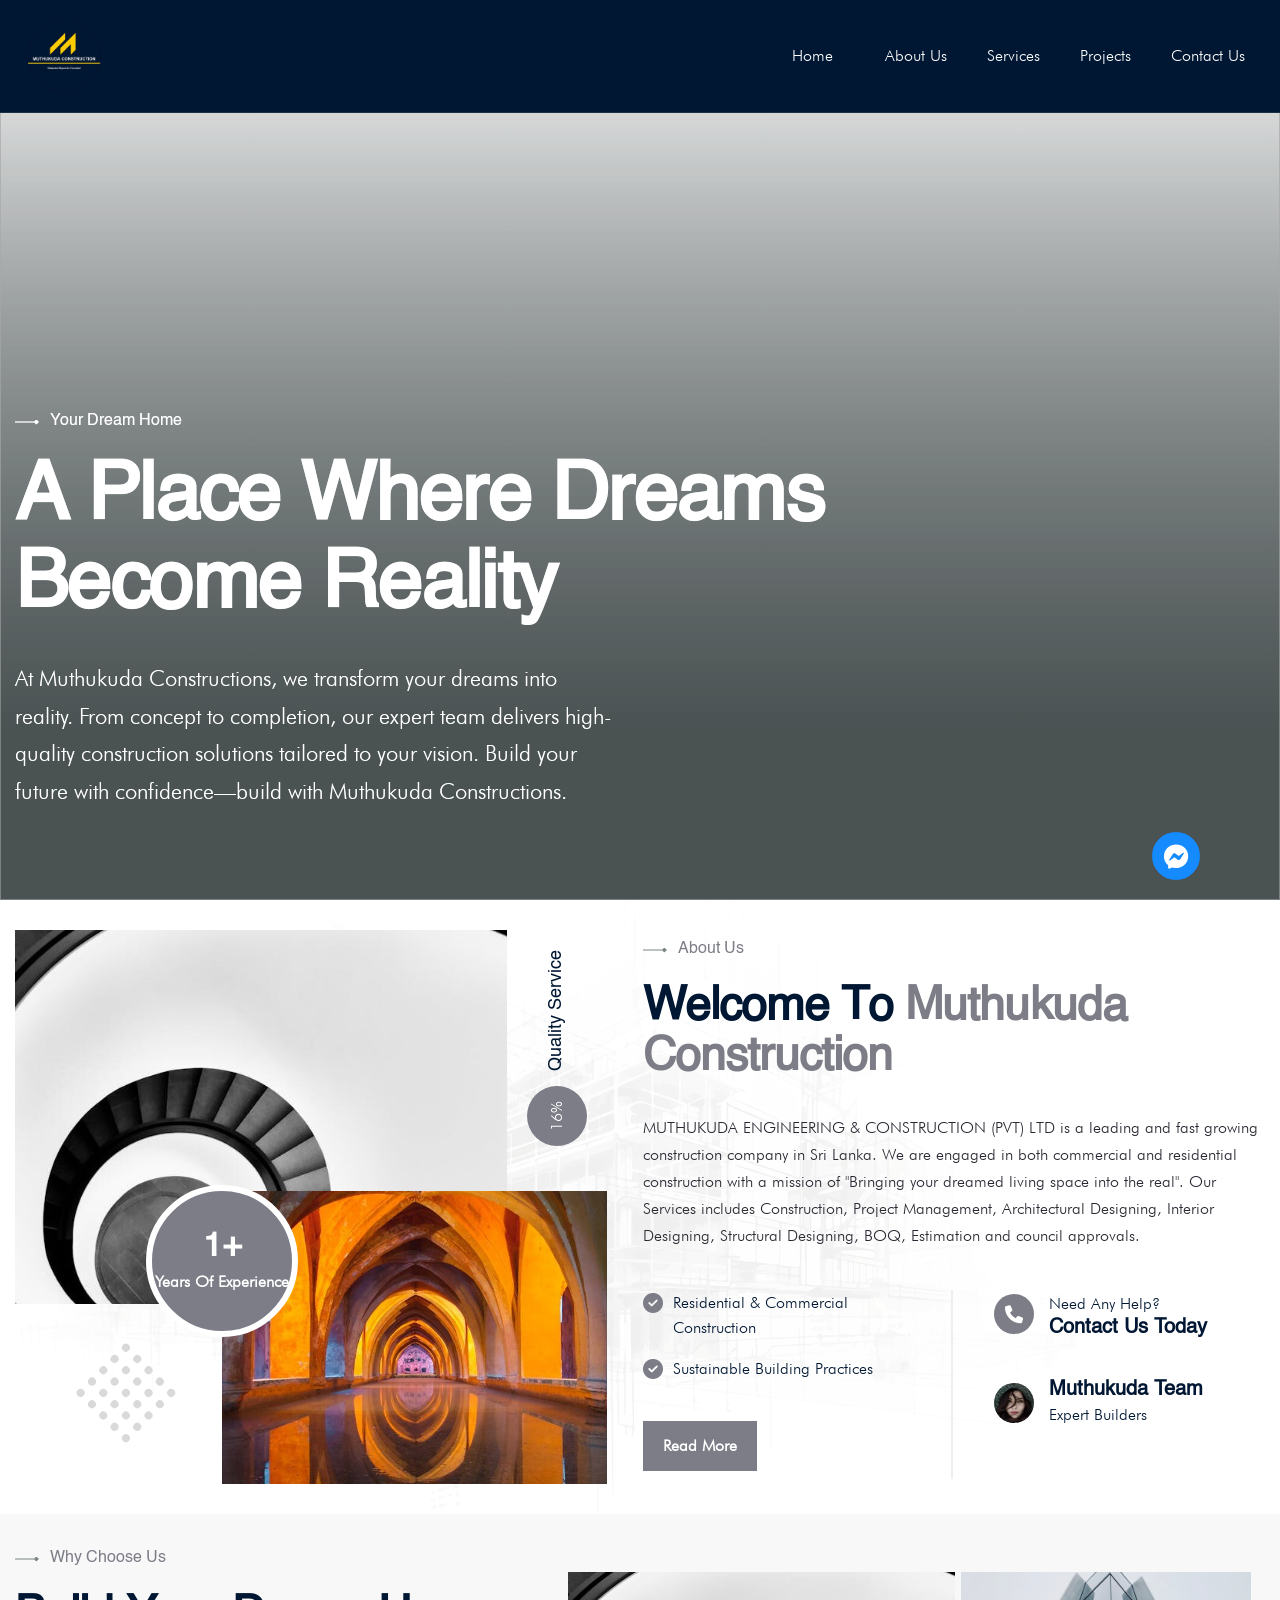
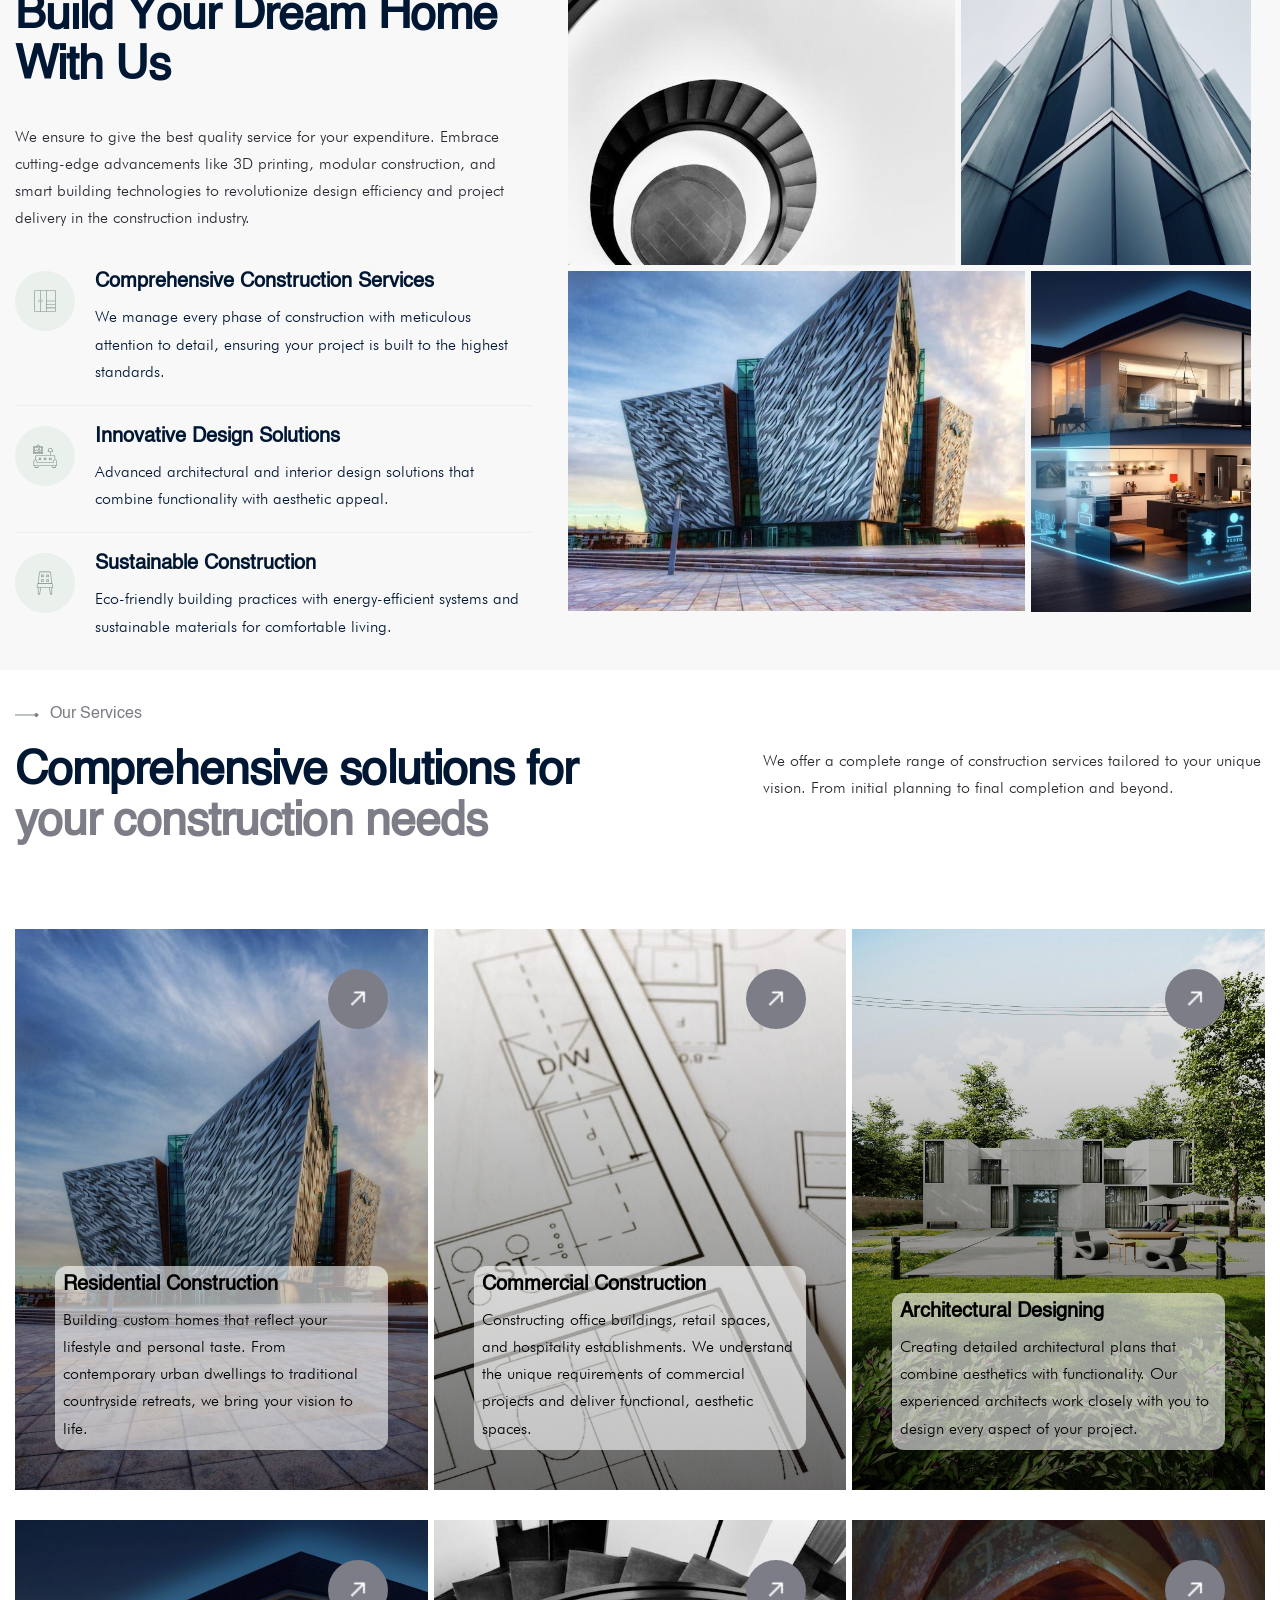
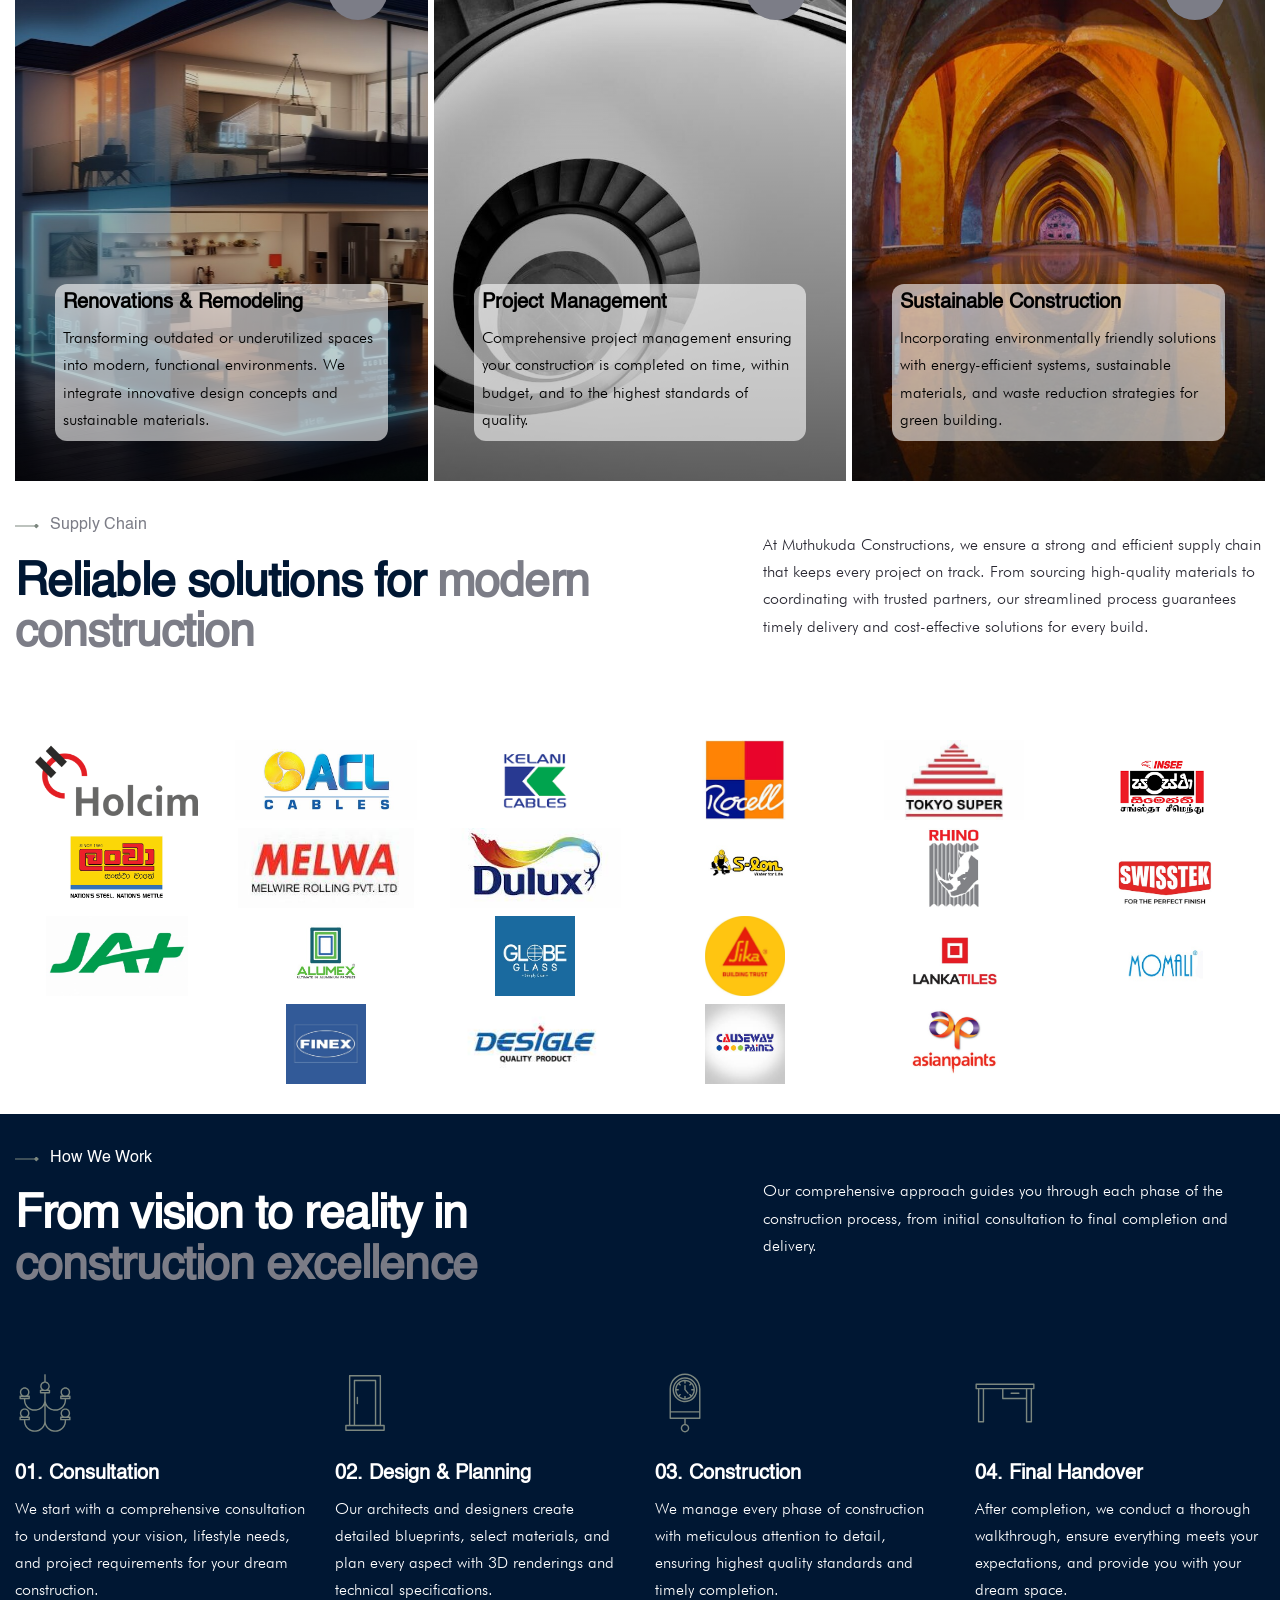
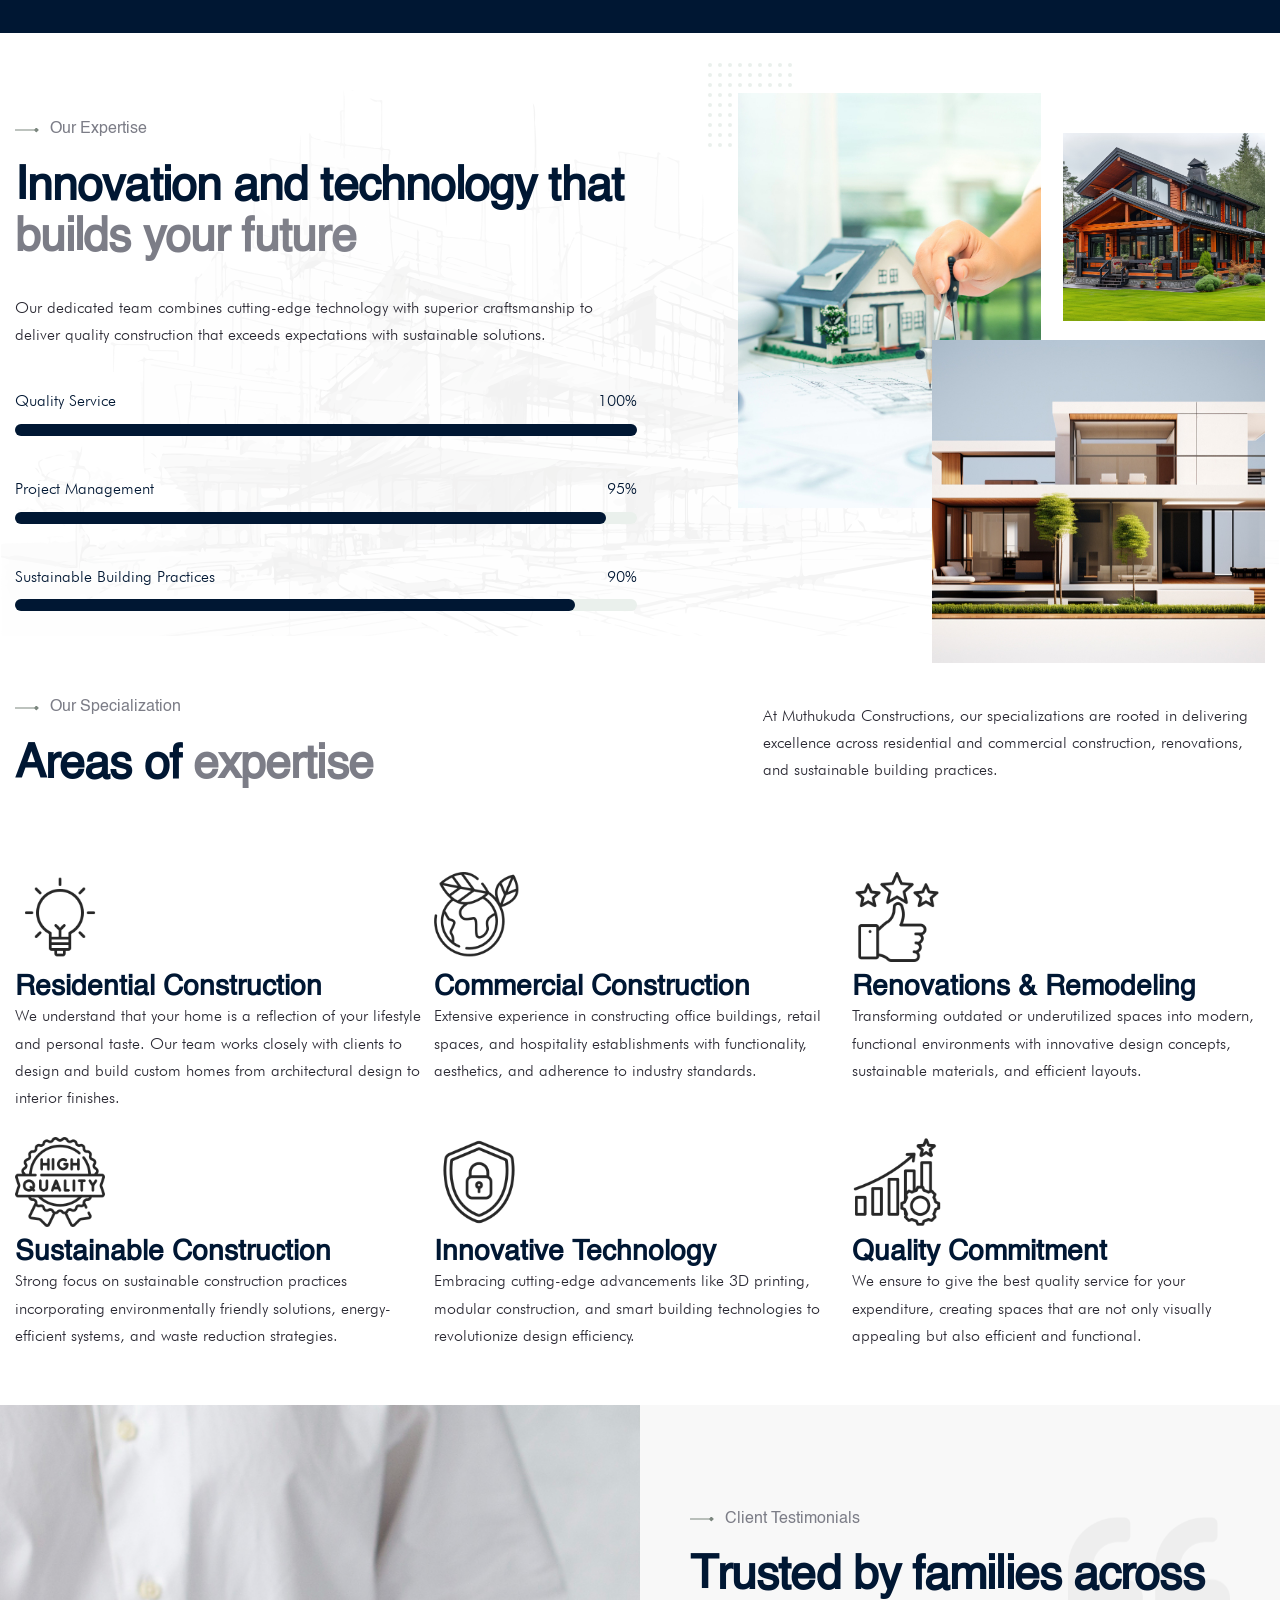
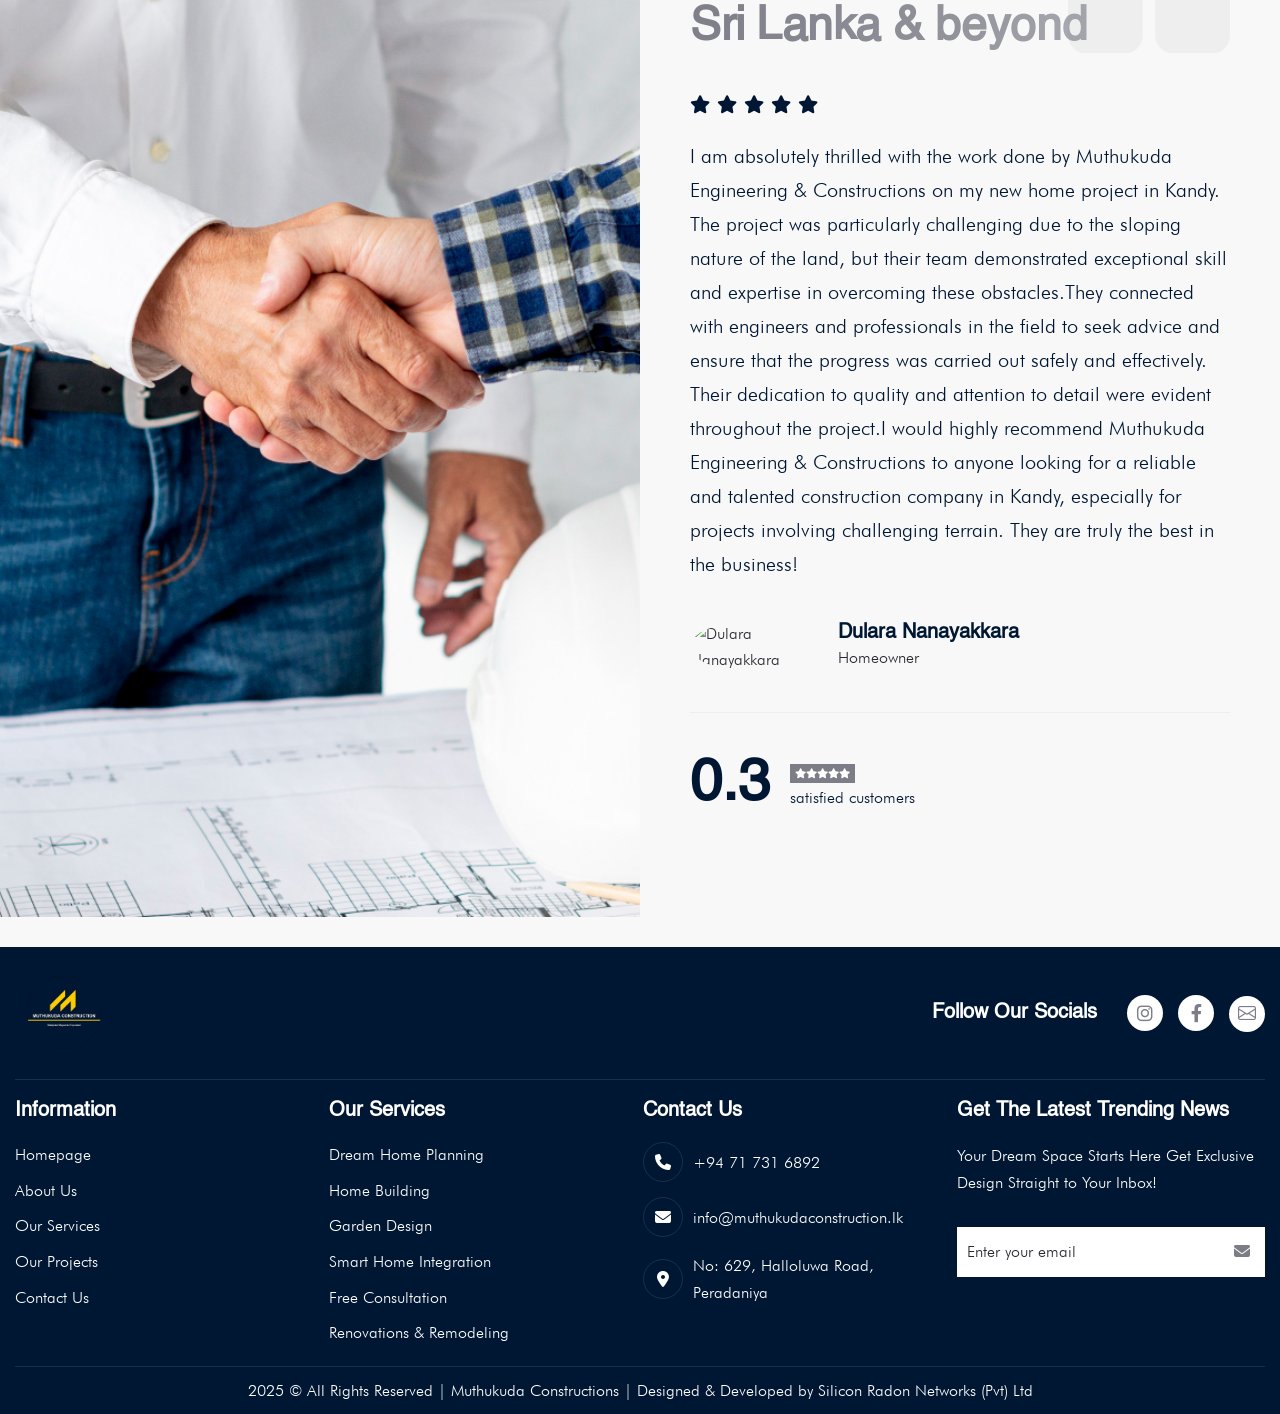
==== index.html @ 90a9a63f "first commit" ====
<!DOCTYPE html>
<html lang="zxx">

<head>

    <meta charset="utf-8">
    <meta http-equiv="X-UA-Compatible" content="IE=edge">
    <meta name="viewport" content="width=device-width, initial-scale=1.0, maximum-scale=1">
    <meta name="description" content="">
    <meta name="keywords" content="">
    <meta name="author" content="Awaiken">
    <!-- Page Title -->
    <title>Muthukuda Constructions</title>
    <!-- Favicon Icon -->
    <link rel="shortcut icon" type="image/x-icon" href="images/downloads/favicon.png">
    <meta property="og:image" content="https://vegahomes.lk/images/downloads/favicon.png" />
    <!-- Google Fonts Css-->
    <link rel="preconnect" href="https://fonts.googleapis.com/">
    <link rel="preconnect" href="https://fonts.gstatic.com/" crossorigin>
    <link
        href="https://fonts.googleapis.com/css2?family=Hanken+Grotesk:ital,wght@0,100..900;1,100..900&amp;display=swap"
        rel="stylesheet">
    <!-- Bootstrap Css -->
    <link href="css/bootstrap.min.css" rel="stylesheet" media="screen">
    <link rel="stylesheet" href="https://cdn.jsdelivr.net/npm/bootstrap-icons@1.11.1/font/bootstrap-icons.css">
    <!-- SlickNav Css -->
    <link href="css/slicknav.min.css" rel="stylesheet">
    <!-- Swiper Css -->
    <link rel="stylesheet" href="css/swiper-bundle.min.css">
    <!-- Font Awesome Icon Css-->
    <link href="css/all.min.css" rel="stylesheet" media="screen">
    <!-- Animated Css -->
    <link href="css/animate.css" rel="stylesheet">
    <!-- Magnific Popup Core Css File -->
    <link rel="stylesheet" href="css/magnific-popup.css">
    <!-- Mouse Cursor Css File -->
    <link rel="stylesheet" href="css/mousecursor.css">
    <!-- Main Custom Css -->
    <link href="css/custom.css" rel="stylesheet" media="screen">

    <style>
        .value-content h3 {
            text-transform: capitalize;
        }

        .value-icon img {
            height: 100px;
            padding-bottom: 10px;
        }

        .hero-slider-image,
        .hero-slide {
            height: 100%;
        }

        .hero-slider-image img {
            height: 100%;
            aspect-ratio: 16/9;
            object-fit: cover;
        }

        .main-header::after {
            position: absolute;
            left: 0;
            top: 0;
            content: '';
            width: 100%;
            height: 100%;
            opacity: .5;
            background-color: black;
        }

        .bg-white {
            background-color: white !important;
        }

        .service-content {
            background-color: rgba(255, 255, 255, 0.592);
            padding: 8px;
            border-radius: 12px;

            h3 a,
            p {
                color: black
            }
        }

        .col-2 img {
            width: 100%;
            height: 80px;
            object-fit: contain;
        }
    </style>
</head>

<body>
    <!-- Header start -->
    <div class="preloader">
        <div class="loading-container">
            <div class="loading"></div>
            <div id="loading-icon"><img src="images/logo.png" alt=""></div>
        </div>
    </div>
    <!-- Preloader End -->

    <!-- Header Start -->
    <header class="main-header">
        <div class="header-sticky active">
            <nav class="container">
                <div class="navbar navbar-expand-lg">
                    <!-- Logo Start -->
                    <a class="navbar-brand" href="index.html">
                        <img src="images/logo.png" alt="Logo">
                    </a>
                    <!-- Logo End -->

                    <!-- Main Menu Start -->
                    <div class="collapse navbar-collapse main-menu">
                        <div class="nav-menu-wrapper"></div>
                        <ul class="navbar-nav mr-auto" id="menu">
                            <li class="nav-item"><a class="nav-link" href="index.html">Home</a>
                            <li class="nav-item"><a class="nav-link" href="#" style="display: none;">Portfolio</a>
                            <li class="nav-item submenu" style="display: none;"><a class="nav-link" href="">Pages</a>
                                <ul>
                                    <li class="nav-item"><a class="nav-link" href="">Page 1</a></li>
                                    <li class="nav-item"><a class="nav-link" href="">Page 2</a></li>
                                    <li class="nav-item"><a class="nav-link" href="">Page 3</a></li>
                                </ul>
                            </li>
                            <li class="nav-item"><a class="nav-link" href="#">About Us</a>
                            <li class="nav-item"><a class="nav-link" href="#">Services</a></li>
                            <li class="nav-item"><a class="nav-link" href="#">Projects</a></li>
                            <li class="nav-item"><a class="nav-link" href="#">Contact Us</a></li>
                        </ul>
                    </div>
                    <!-- Main Menu End -->
                    <div class="navbar-toggle" data-bs-toggle="offcanvas" data-bs-target="#offcanvasExample"></div>
                </div>
            </nav>
            <div class="responsive-menu"></div>
        </div>
    </header>

    <!--offcanvas-->
    <div class="offcanvas offcanvas-start w-100" tabindex="-1" id="offcanvasExample"
        aria-labelledby="offcanvasExampleLabel"
        style="background:url(images/downloads/hero/New/SH-30.jpg) no-repeat; color:white; background-size: cover;">
        <div class="offcanvas-header">
            <button type="button" data-bs-theme="dark" class="btn-close bg-white" data-bs-dismiss="offcanvas"
                aria-label="Close"></button>
        </div>
        <div class="offcanvas-body w-100" style="margin: 0%;padding:0%;">
            <ul class="navbar-nav mr-auto" style="padding:10px 10px">
                <li class="nav-item"><a class="nav-link text-center" href="index.html">Home</a>
                <li class="nav-item d-none">
                    <div class="btn-group dropdown-center" style="width: 100%;">
                        <button class="dropdown-toggle btn nav-link text-center" type="button" data-bs-toggle="dropdown"
                            style="padding:8px 0px 8px 0px;margin:0px; border:0px; width:100%;">
                            Pages
                        </button>
                        <ul class="dropdown-menu">
                            <li><a class="dropdown-item text-center" href="#">Page 1</a></li>
                            <li><a class="dropdown-item text-center" href="#">Page 2</a></li>
                            <li><a class="dropdown-item text-center" href="#">Page 3</a></li>
                        </ul>
                    </div>
                </li>
                <li class="nav-item"><a class="nav-link text-center" href="#">About Us</a>
                <li class="nav-item"><a class="nav-link text-center" href="#">Services</a></li>
                <li class="nav-item"><a class="nav-link text-center" href="#">Projects</a></li>
                <li class="nav-item"><a class="nav-link text-center" href="#">Contact Us</a></li>
            </ul>
        </div>
    </div>
    <!-- Header End -->

    <!-- Hero Section Start -->
    <div class="hero hero-slider-layout">
        <div class="swiper">
            <div class="swiper-wrapper">
                <div class="swiper-slide h-100">
                    <div class="hero-slide h-100">
                        <div class="hero-slider-image h-100"><img src="images/downloads/hero/New/SH-53.jpg" alt="">
                        </div>
                        <div class="container">
                            <div class="row align-items-center">
                                <div class="col-lg-10">
                                    <div class="hero-content">
                                        <div class="section-title">
                                            <h3 class="wow fadeInUp">Your Dream Home</h3>
                                            <h1 class="text-anime-style-2" data-cursor="-opaque">A Place Where
                                                Dreams<br>Become Reality</h1>
                                            <p class="wow fadeInUp" data-wow-delay="0.2s">At Muthukuda Constructions, we
                                                transform your dreams into reality. From concept to completion, our
                                                expert
                                                team delivers high-quality construction solutions tailored to your
                                                vision.
                                                Build your future with confidence—build with Muthukuda Constructions.
                                            </p>
                                        </div>
                                    </div>
                                </div>
                            </div>
                        </div>
                    </div>
                </div>
                <div class="swiper-slide h-100">
                    <div class="hero-slide h-100">
                        <div class="hero-slider-image h-100"><img src="images/downloads/hero/New/SH-57.jpg" alt="">
                        </div>
                        <div class="container">
                            <div class="row align-items-center">
                                <div class="col-lg-10">
                                    <div class="hero-content">
                                        <div class="section-title">
                                            <h3 class="wow fadeInUp">Your Dream Home</h3>
                                            <h1 class="text-anime-style-2" data-cursor="-opaque">A Place Where
                                                Dreams<br>Become Reality</h1>
                                            <p class="wow fadeInUp" data-wow-delay="0.2s">At Muthukuda Constructions, we
                                                transform your dreams into reality. From concept to completion, our
                                                expert
                                                team delivers high-quality construction solutions tailored to your
                                                vision.
                                                Build your future with confidence—build with Muthukuda Constructions.
                                            </p>
                                        </div>
                                    </div>
                                </div>
                            </div>
                        </div>
                    </div>
                </div>
                <div class="swiper-slide h-100">
                    <div class="hero-slide h-100">
                        <div class="hero-slider-image h-100"><img src="images/downloads/hero/New/SH-55.jpg" alt="">
                        </div>
                        <div class="container">
                            <div class="row align-items-center">
                                <div class="col-lg-10">
                                    <div class="hero-content">
                                        <div class="section-title">
                                            <h3 class="wow fadeInUp">Your Dream Home</h3>
                                            <h1 class="text-anime-style-2" data-cursor="-opaque">A Place Where
                                                Dreams<br>Become Reality</h1>
                                            <p class="wow fadeInUp" data-wow-delay="0.2s">At Muthukuda Constructions, we
                                                transform your dreams into reality. From concept to completion, our
                                                expert
                                                team delivers high-quality construction solutions tailored to your
                                                vision.
                                                Build your future with confidence—build with Muthukuda Constructions.
                                            </p>
                                        </div>
                                    </div>
                                </div>
                            </div>
                        </div>
                    </div>
                </div>
                <div class="swiper-slide h-100">
                    <div class="hero-slide h-100">
                        <div class="hero-slider-image h-100"><img src="images/downloads/hero/New/SH-36.jpg" alt="">
                        </div>
                        <div class="container">
                            <div class="row align-items-center">
                                <div class="col-lg-10">
                                    <div class="hero-content">
                                        <div class="section-title">
                                            <h3 class="wow fadeInUp">Your Dream Home</h3>
                                            <h1 class="text-anime-style-2" data-cursor="-opaque">A Place Where
                                                Dreams<br>Become Reality</h1>
                                            <p class="wow fadeInUp" data-wow-delay="0.2s">At Muthukuda Constructions, we
                                                transform your dreams into reality. From concept to completion, our
                                                expert
                                                team delivers high-quality construction solutions tailored to your
                                                vision.
                                                Build your future with confidence—build with Muthukuda Constructions.
                                            </p>
                                        </div>
                                    </div>
                                </div>
                            </div>
                        </div>
                    </div>
                </div>
                <div class="swiper-slide h-100">
                    <div class="hero-slide h-100">
                        <div class="hero-slider-image h-100"><img src="images/downloads/hero/New/SH-6.jpg" alt=""></div>
                        <div class="container">
                            <div class="row align-items-center">
                                <div class="col-lg-10">
                                    <div class="hero-content">
                                        <div class="section-title">
                                            <h3 class="wow fadeInUp">Your Dream Home</h3>
                                            <h1 class="text-anime-style-2" data-cursor="-opaque">A Place Where
                                                Dreams<br>Become Reality</h1>
                                            <p class="wow fadeInUp" data-wow-delay="0.2s">At Muthukuda Constructions, we
                                                transform your dreams into reality. From concept to completion, our
                                                expert
                                                team delivers high-quality construction solutions tailored to your
                                                vision.
                                                Build your future with confidence—build with Muthukuda Constructions.
                                            </p>
                                        </div>
                                    </div>
                                </div>
                            </div>
                        </div>
                    </div>
                </div>
                <div class="swiper-slide h-100">
                    <div class="hero-slide h-100">
                        <div class="hero-slider-image h-100"><img src="images/downloads/hero/New/SH-10.jpg" alt="">
                        </div>
                        <div class="container">
                            <div class="row align-items-center">
                                <div class="col-lg-10">
                                    <div class="hero-content">
                                        <div class="section-title">
                                            <h3 class="wow fadeInUp">Your Dream Home</h3>
                                            <h1 class="text-anime-style-2" data-cursor="-opaque">A Place Where
                                                Dreams<br>Become Reality</h1>
                                            <p class="wow fadeInUp" data-wow-delay="0.2s">At Muthukuda Constructions, we
                                                transform your dreams into reality. From concept to completion, our
                                                expert
                                                team delivers high-quality construction solutions tailored to your
                                                vision.
                                                Build your future with confidence—build with Muthukuda Constructions.
                                            </p>
                                        </div>
                                    </div>
                                </div>
                            </div>
                        </div>
                    </div>
                </div>
                <div class="swiper-slide h-100">
                    <div class="hero-slide h-100">
                        <div class="hero-slider-image h-100"><img src="images/downloads/hero/New/SH-9.jpg" alt=""></div>
                        <div class="container">
                            <div class="row align-items-center">
                                <div class="col-lg-10">
                                    <div class="hero-content">
                                        <div class="section-title">
                                            <h3 class="wow fadeInUp">Your Dream Home</h3>
                                            <h1 class="text-anime-style-2" data-cursor="-opaque">A Place Where
                                                Dreams<br>Become Reality</h1>
                                            <p class="wow fadeInUp" data-wow-delay="0.2s">At Muthukuda Constructions, we
                                                transform your dreams into reality. From concept to completion, our
                                                expert
                                                team delivers high-quality construction solutions tailored to your
                                                vision.
                                                Build your future with confidence—build with Muthukuda Constructions.
                                            </p>
                                        </div>
                                    </div>
                                </div>
                            </div>
                        </div>
                    </div>
                </div>
                <div class="swiper-slide h-100">
                    <div class="hero-slide h-100">
                        <div class="hero-slider-image h-100"><img src="images/downloads/hero/New/SH-12.jpg" alt="">
                        </div>
                        <div class="container">
                            <div class="row align-items-center">
                                <div class="col-lg-10">
                                    <div class="hero-content">
                                        <div class="section-title">
                                            <h3 class="wow fadeInUp">Your Dream Home</h3>
                                            <h1 class="text-anime-style-2" data-cursor="-opaque">A Place Where
                                                Dreams<br>Become Reality</h1>
                                            <p class="wow fadeInUp" data-wow-delay="0.2s">At Muthukuda Constructions, we
                                                transform your dreams into reality. From concept to completion, our
                                                expert
                                                team delivers high-quality construction solutions tailored to your
                                                vision.
                                                Build your future with confidence—build with Muthukuda Constructions.
                                            </p>
                                        </div>
                                    </div>
                                </div>
                            </div>
                        </div>
                    </div>
                </div>
                <div class="swiper-slide h-100">
                    <div class="hero-slide h-100">
                        <div class="hero-slider-image h-100"><img src="images/downloads/hero/New/SH-20.jpg" alt="">
                        </div>
                        <div class="container">
                            <div class="row align-items-center">
                                <div class="col-lg-10">
                                    <div class="hero-content">
                                        <div class="section-title">
                                            <h3 class="wow fadeInUp">Your Dream Home</h3>
                                            <h1 class="text-anime-style-2" data-cursor="-opaque">A Place Where
                                                Dreams<br>Become Reality</h1>
                                            <p class="wow fadeInUp" data-wow-delay="0.2s">At Muthukuda Constructions, we
                                                transform your dreams into reality. From concept to completion, our
                                                expert
                                                team delivers high-quality construction solutions tailored to your
                                                vision.
                                                Build your future with confidence—build with Muthukuda Constructions.
                                            </p>
                                        </div>
                                    </div>
                                </div>
                            </div>
                        </div>
                    </div>
                </div>
                <div class="swiper-slide h-100">
                    <div class="hero-slide h-100">
                        <div class="hero-slider-image h-100"><img src="images/downloads/hero/New/SH-29.jpg" alt="">
                        </div>
                        <div class="container">
                            <div class="row align-items-center">
                                <div class="col-lg-10">
                                    <div class="hero-content">
                                        <div class="section-title">
                                            <h3 class="wow fadeInUp">Your Dream Home</h3>
                                            <h1 class="text-anime-style-2" data-cursor="-opaque">A Place Where
                                                Dreams<br>Become Reality</h1>
                                            <p class="wow fadeInUp" data-wow-delay="0.2s">At Muthukuda Constructions, we
                                                transform your dreams into reality. From concept to completion, our
                                                expert
                                                team delivers high-quality construction solutions tailored to your
                                                vision.
                                                Build your future with confidence—build with Muthukuda Constructions.
                                            </p>
                                        </div>
                                    </div>
                                </div>
                            </div>
                        </div>
                    </div>
                </div>
                <div class="swiper-slide h-100">
                    <div class="hero-slide h-100">
                        <div class="hero-slider-image h-100"><img src="images/downloads/hero/New/SH-31.jpg" alt="">
                        </div>
                        <div class="container">
                            <div class="row align-items-center">
                                <div class="col-lg-10">
                                    <div class="hero-content">
                                        <div class="section-title">
                                            <h3 class="wow fadeInUp">Your Dream Home</h3>
                                            <h1 class="text-anime-style-2" data-cursor="-opaque">A Place Where
                                                Dreams<br>Become Reality</h1>
                                            <p class="wow fadeInUp" data-wow-delay="0.2s">At Muthukuda Constructions, we
                                                transform your dreams into reality. From concept to completion, our
                                                expert
                                                team delivers high-quality construction solutions tailored to your
                                                vision.
                                                Build your future with confidence—build with Muthukuda Constructions.
                                            </p>
                                        </div>
                                    </div>
                                </div>
                            </div>
                        </div>
                    </div>
                </div>
                <div class="swiper-slide h-100">
                    <div class="hero-slide h-100">
                        <div class="hero-slider-image h-100"><img src="images/downloads/hero/New/SH-43.jpg" alt="">
                        </div>
                        <div class="container">
                            <div class="row align-items-center">
                                <div class="col-lg-10">
                                    <div class="hero-content">
                                        <div class="section-title">
                                            <h3 class="wow fadeInUp">Your Dream Home</h3>
                                            <h1 class="text-anime-style-2" data-cursor="-opaque">A Place Where
                                                Dreams<br>Become Reality</h1>
                                            <p class="wow fadeInUp" data-wow-delay="0.2s">At Muthukuda Constructions, we
                                                transform your dreams into reality. From concept to completion, our
                                                expert
                                                team delivers high-quality construction solutions tailored to your
                                                vision.
                                                Build your future with confidence—build with Muthukuda Constructions.
                                            </p>
                                        </div>
                                    </div>
                                </div>
                            </div>
                        </div>
                    </div>
                </div>
                <div class="swiper-slide h-100">
                    <div class="hero-slide h-100">
                        <div class="hero-slider-image h-100"><img src="images/downloads/hero/New/SH-46.jpg" alt="">
                        </div>
                        <div class="container">
                            <div class="row align-items-center">
                                <div class="col-lg-10">
                                    <div class="hero-content">
                                        <div class="section-title">
                                            <h3 class="wow fadeInUp">Your Dream Home</h3>
                                            <h1 class="text-anime-style-2" data-cursor="-opaque">A Place Where
                                                Dreams<br>Become Reality</h1>
                                            <p class="wow fadeInUp" data-wow-delay="0.2s">At Muthukuda Constructions, we
                                                transform your dreams into reality. From concept to completion, our
                                                expert
                                                team delivers high-quality construction solutions tailored to your
                                                vision.
                                                Build your future with confidence—build with Muthukuda Constructions.
                                            </p>
                                        </div>
                                    </div>
                                </div>
                            </div>
                        </div>
                    </div>
                </div>
                <div class="swiper-slide h-100">
                    <div class="hero-slide h-100">
                        <div class="hero-slider-image h-100"><img src="images/downloads/hero/New/SH-52.jpg" alt="">
                        </div>
                        <div class="container">
                            <div class="row align-items-center">
                                <div class="col-lg-10">
                                    <div class="hero-content">
                                        <div class="section-title">
                                            <h3 class="wow fadeInUp">Your Dream Home</h3>
                                            <h1 class="text-anime-style-2" data-cursor="-opaque">A Place Where
                                                Dreams<br>Become Reality</h1>
                                            <p class="wow fadeInUp" data-wow-delay="0.2s">At Muthukuda Constructions, we
                                                transform your dreams into reality. From concept to completion, our
                                                expert
                                                team delivers high-quality construction solutions tailored to your
                                                vision.
                                                Build your future with confidence—build with Muthukuda Constructions.
                                            </p>
                                        </div>
                                    </div>
                                </div>
                            </div>
                        </div>
                    </div>
                </div>
            </div>
            <div class="hero-pagination"></div>
        </div>
    </div>
    <!-- Hero Section End -->

    <!-- About Us Section Start -->
    <div class="about-us">
        <div class="container">
            <div class="row align-items-center">
                <div class="col-lg-6">
                    <div class="about-us-images">
                        <div class="about-img-1">
                            <figure class="image-anime reveal"><img src="images/downloads/3.jpg" alt=""></figure>
                        </div>
                        <div class="about-img-2">
                            <figure class="image-anime reveal"><img src="images/downloads/2.jpg" alt=""></figure>
                            <div class="experience-counter">
                                <h3><span class="counter">10</span>+</h3>
                                <p>Years of experience</p>
                            </div>
                        </div>
                        <div class="feedback-counter">
                            <p><span class="counter">100</span>%</p>
                            <h3>Quality Service</h3>
                        </div>
                    </div>
                </div>
                <div class="col-lg-6">
                    <div class="about-us-content">
                        <div class="section-title">
                            <h3 class="wow fadeInUp">about us</h3>
                            <h2 class="text-anime-style-2" data-cursor="-opaque">Welcome To <span>Muthukuda
                                    Construction</span></h2>
                            <p class="wow fadeInUp" data-wow-delay="0.2s">MUTHUKUDA ENGINEERING & CONSTRUCTION (PVT) LTD
                                is
                                a leading and fast growing construction company in Sri Lanka. We are engaged in both
                                commercial and residential construction with a mission of "Bringing your dreamed living
                                space into the real". Our Services includes Construction, Project Management,
                                Architectural
                                Designing, Interior Designing, Structural Designing, BOQ, Estimation and council
                                approvals.
                            </p>
                        </div>
                        <div class="about-us-content-body">
                            <div class="about-us-content-info">
                                <div class="about-us-content-list wow fadeInUp" data-wow-delay="0.4s">
                                    <ul>
                                        <li>Residential & Commercial Construction</li>
                                        <li>Sustainable Building Practices</li>
                                    </ul>
                                </div>
                                <div class="about-us-content-btn wow fadeInUp" data-wow-delay="0.6s"><a href="#"
                                        class="btn-default">read more</a></div>
                            </div>
                            <div class="about-us-contact-list">
                                <div class="about-contact-item wow fadeInUp" data-wow-delay="0.4s">
                                    <div class="icon-box"><i class="fa-solid fa-phone"></i></div>
                                    <div class="about-contact-content">
                                        <p>need any help?</p>
                                        <h3>Contact Us Today</h3>
                                    </div>
                                </div>
                                <div class="about-contact-item wow fadeInUp" data-wow-delay="0.6s">
                                    <div class="icon-box">
                                        <figure class="image-anime"><img src="images/author-1.jpg" alt=""></figure>
                                    </div>
                                    <div class="about-contact-content">
                                        <h3>Muthukuda Team</h3>
                                        <p>expert builders</p>
                                    </div>
                                </div>
                            </div>
                        </div>
                    </div>
                </div>
            </div>
        </div>
    </div>
    <!-- About Us Section End -->

    <!-- Why Choose Us Section Start -->
    <div class="why-choose-us">
        <div class="container">
            <div class="row align-items-center">
                <div class="col-lg-5">
                    <div class="why-choose-content">
                        <div class="section-title">
                            <h3 class="wow fadeInUp">why choose us</h3>
                            <h2 class="text-anime-style-2" data-cursor="-opaque">Build Your Dream Home With Us</h2>
                            <p class="wow fadeInUp" data-wow-delay="0.2s">We ensure to give the best quality service for
                                your expenditure. Embrace cutting-edge advancements like 3D printing, modular
                                construction,
                                and smart building technologies to revolutionize design efficiency and project delivery
                                in
                                the construction industry.</p>
                        </div>
                        <div class="why-choose-item-list">
                            <div class="why-choose-item wow fadeInUp" data-wow-delay="0.4s">
                                <div class="icon-box"><img src="images/icon-why-choose-1.svg" alt=""></div>
                                <div class="why-choose-item-content">
                                    <h3>comprehensive construction services</h3>
                                    <p>We manage every phase of construction with meticulous attention to detail,
                                        ensuring
                                        your project is built to the highest standards.</p>
                                </div>
                            </div>
                            <div class="why-choose-item wow fadeInUp" data-wow-delay="0.6s">
                                <div class="icon-box"><img src="images/icon-why-choose-2.svg" alt=""></div>
                                <div class="why-choose-item-content">
                                    <h3>innovative design solutions</h3>
                                    <p>Advanced architectural and interior design solutions that combine functionality
                                        with
                                        aesthetic appeal.</p>
                                </div>
                            </div>
                            <div class="why-choose-item wow fadeInUp" data-wow-delay="0.8s">
                                <div class="icon-box"><img src="images/icon-why-choose-3.svg" alt=""></div>
                                <div class="why-choose-item-content">
                                    <h3>sustainable construction</h3>
                                    <p>Eco-friendly building practices with energy-efficient systems and sustainable
                                        materials for comfortable living.</p>
                                </div>
                            </div>
                        </div>
                    </div>
                </div>
                <div class="col-lg-7">
                    <div class="why-choose-images">
                        <div class="why-choose-img-box-1">
                            <div class="why-choose-img-1">
                                <figure class="image-anime reveal"><img src="images/downloads/3.jpg" alt=""></figure>
                            </div>
                            <div class="why-choose-img-2">
                                <figure class="image-anime reveal"><img src="images/downloads/4.jpg" alt=""></figure>
                            </div>
                        </div>
                        <div class="why-choose-img-box-2">
                            <div class="why-choose-img-3">
                                <figure class="image-anime reveal"><img src="images/downloads/5.jpg" alt=""></figure>
                            </div>
                            <div class="why-choose-img-4">
                                <figure class="image-anime reveal"><img src="images/downloads/6.jpg" alt=""></figure>
                            </div>
                        </div>
                    </div>
                </div>
            </div>
        </div>
    </div>
    <!-- Why Choose Us Section End -->

    <!-- Our Services Section Start -->
    <div class="our-services">
        <div class="container">
            <div class="row section-row align-items-center">
                <div class="col-lg-6">
                    <div class="section-title">
                        <h3 class="wow fadeInUp">our services</h3>
                        <h2 class="text-anime-style-2" data-cursor="-opaque">Comprehensive solutions for <span>your
                                construction needs</span></h2>
                    </div>
                </div>
                <div class="col-lg-6">
                    <div class="section-title-content">
                        <p class="wow fadeInUp" data-wow-delay="0.2s">We offer a complete range of construction services
                            tailored to your unique vision. From initial planning to final completion and beyond.</p>
                    </div>
                </div>
            </div>
            <div class="row">
                <div class="col-lg-4 col-md-6">
                    <div class="service-item wow fadeInUp">
                        <div class="service-image"><a href="#" data-cursor-text="View">
                                <figure class="image-anime"><img src="images/downloads/5.jpg" alt=""></figure>
                            </a></div>
                        <div class="service-btn"><a href="#"><img src="images/arrow-white.svg" alt=""></a></div>
                        <div class="service-content">
                            <h3><a href="#">Residential Construction</a></h3>
                            <p>Building custom homes that reflect your lifestyle and personal taste. From contemporary
                                urban
                                dwellings to traditional countryside retreats, we bring your vision to life.</p>
                        </div>
                    </div>
                </div>
                <div class="col-lg-4 col-md-6">
                    <div class="service-item wow fadeInUp" data-wow-delay="0.2s">
                        <div class="service-image"><a href="#" data-cursor-text="View">
                                <figure class="image-anime"><img src="images/downloads/1.jpg" alt=""></figure>
                            </a></div>
                        <div class="service-btn"><a href="#"><img src="images/arrow-white.svg" alt=""></a></div>
                        <div class="service-content">
                            <h3><a href="#">Commercial Construction</a></h3>
                            <p>Constructing office buildings, retail spaces, and hospitality establishments. We
                                understand
                                the unique requirements of commercial projects and deliver functional, aesthetic spaces.
                            </p>
                        </div>
                    </div>
                </div>
                <div class="col-lg-4 col-md-6">
                    <div class="service-item wow fadeInUp" data-wow-delay="0.4s">
                        <div class="service-image"><a href="#" data-cursor-text="View">
                                <figure class="image-anime"><img src="images/downloads/7.jpg" alt=""></figure>
                            </a></div>
                        <div class="service-btn"><a href="#"><img src="images/arrow-white.svg" alt=""></a></div>
                        <div class="service-content">
                            <h3><a href="#">Architectural Designing</a></h3>
                            <p>Creating detailed architectural plans that combine aesthetics with functionality. Our
                                experienced architects work closely with you to design every aspect of your project.</p>
                        </div>
                    </div>
                </div>
                <div class="col-lg-4 col-md-6">
                    <div class="service-item wow fadeInUp" data-wow-delay="0.6s">
                        <div class="service-image"><a href="#" data-cursor-text="View">
                                <figure class="image-anime"><img src="images/downloads/6.jpg" alt=""></figure>
                            </a></div>
                        <div class="service-btn"><a href="#"><img src="images/arrow-white.svg" alt=""></a></div>
                        <div class="service-content">
                            <h3><a href="#">Renovations & Remodeling</a></h3>
                            <p>Transforming outdated or underutilized spaces into modern, functional environments. We
                                integrate innovative design concepts and sustainable materials.</p>
                        </div>
                    </div>
                </div>
                <div class="col-lg-4 col-md-6">
                    <div class="service-item wow fadeInUp" data-wow-delay="0.8s">
                        <div class="service-image"><a href="#" data-cursor-text="View">
                                <figure class="image-anime"><img src="images/downloads/3.jpg" alt=""></figure>
                            </a></div>
                        <div class="service-btn"><a href="#"><img src="images/arrow-white.svg" alt=""></a></div>
                        <div class="service-content">
                            <h3><a href="#">Project Management</a></h3>
                            <p>Comprehensive project management ensuring your construction is completed on time, within
                                budget, and to the highest standards of quality.</p>
                        </div>
                    </div>
                </div>
                <div class="col-lg-4 col-md-6">
                    <div class="service-item wow fadeInUp" data-wow-delay="1.0s">
                        <div class="service-image"><a href="#" data-cursor-text="View">
                                <figure class="image-anime"><img src="images/downloads/2.jpg" alt=""></figure>
                            </a></div>
                        <div class="service-btn"><a href="#"><img src="images/arrow-white.svg" alt=""></a></div>
                        <div class="service-content">
                            <h3><a href="#">Sustainable Construction</a></h3>
                            <p>Incorporating environmentally friendly solutions with energy-efficient systems,
                                sustainable
                                materials, and waste reduction strategies for green building.</p>
                        </div>
                    </div>
                </div>
            </div>
        </div>
    </div>
    <!-- Our Services Section End -->

    <!--suppliers-->
    <div class="our-suppliers">
        <div class="container">
            <div class="row section-row align-items-center">
                <div class="col-lg-6">
                    <div class="section-title">
                        <h3 class="wow fadeInUp">Supply Chain</h3>
                        <h2 class="text-anime-style-2" data-cursor="-opaque">Reliable solutions for <span>modern
                                construction</span></h2>
                    </div>
                </div>
                <div class="col-lg-6">
                    <div class="section-title-content">
                        <p class="wow fadeInUp" data-wow-delay="0.2s">At Muthukuda Constructions, we ensure a strong and
                            efficient supply chain that keeps every project on track. From sourcing high-quality
                            materials
                            to coordinating with trusted partners, our streamlined process guarantees timely delivery
                            and
                            cost-effective solutions for every build.</p>
                    </div>
                </div>
            </div>
            <div class="row">
                <div class="col-2"><img src="images/suppliers/1.png" alt=""></div>
                <div class="col-2"><img src="images/suppliers/2.jpg" alt=""></div>
                <div class="col-2"><img src="images/suppliers/3.png" alt=""></div>
                <div class="col-2"><img src="images/suppliers/4.jpg" alt=""></div>
                <div class="col-2"><img src="images/suppliers/5.jpg" alt=""></div>
                <div class="col-2 pt-2"><img src="images/suppliers/6.png" alt=""></div>
                <div class="col-2"><img src="images/suppliers/8.png" alt=""></div>
                <div class="col-2"><img src="images/suppliers/9.jpg" alt=""></div>
                <div class="col-2"><img src="images/suppliers/10.jpg" alt=""></div>
                <div class="col-2"><img src="images/suppliers/13.jpg" alt=""></div>
                <div class="col-2"><img src="images/suppliers/14.jpg" alt=""></div>
                <div class="col-2 pt-2"><img src="images/suppliers/15.jpg" alt=""></div>
                <div class="col-2"><img src="images/suppliers/16.jpg" alt=""></div>
                <div class="col-2"><img src="images/suppliers/17.jpg" alt=""></div>
                <div class="col-2"><img src="images/suppliers/18.jpg" alt=""></div>
                <div class="col-2"><img src="images/suppliers/19.jpg" alt=""></div>
                <div class="col-2"><img src="images/suppliers/20.jpg" alt=""></div>
                <div class="col-2 pt-2"><img src="images/suppliers/21.jpg" alt=""></div>
                <div class="col-2"></div>
                <div class="col-2"><img src="images/suppliers/22.jpg" alt=""></div>
                <div class="col-2"><img src="images/suppliers/23.jpg" alt=""></div>
                <div class="col-2"><img src="images/suppliers/24.jpg" alt=""></div>
                <div class="col-2"><img src="images/suppliers/25.jpg" alt=""></div>
            </div>
        </div>
    </div>

    <!-- How We Work Start -->
    <div class="how-we-work">
        <div class="container">
            <div class="row section-row align-items-center">
                <div class="col-lg-6">
                    <div class="section-title dark-section">
                        <h3 class="wow fadeInUp">how we work</h3>
                        <h2 class="text-anime-style-2" data-cursor="-opaque">From vision to reality in <span>construction
                                excellence</span></h2>
                    </div>
                </div>
                <div class="col-lg-6">
                    <div class="section-title-content dark-section">
                        <p class="wow fadeInUp" data-wow-delay="0.2s">Our comprehensive approach guides you through each
                            phase of the construction process, from initial consultation to final completion and
                            delivery.
                        </p>
                    </div>
                </div>
            </div>
            <div class="row">
                <div class="col-lg-12">
                    <div class="how-we-work-list">
                        <div class="how-we-work-item wow fadeInUp">
                            <div class="icon-box"><img src="images/icon-how-we-work-1.svg" alt=""></div>
                            <div class="how-we-work-content">
                                <h3>01. consultation</h3>
                                <p>We start with a comprehensive consultation to understand your vision, lifestyle
                                    needs,
                                    and project requirements for your dream construction.</p>
                            </div>
                        </div>
                        <div class="how-we-work-item wow fadeInUp" data-wow-delay="0.2s">
                            <div class="icon-box"><img src="images/icon-how-we-work-2.svg" alt=""></div>
                            <div class="how-we-work-content">
                                <h3>02. design & planning</h3>
                                <p>Our architects and designers create detailed blueprints, select materials, and plan
                                    every
                                    aspect with 3D renderings and technical specifications.</p>
                            </div>
                        </div>
                        <div class="how-we-work-item wow fadeInUp" data-wow-delay="0.4s">
                            <div class="icon-box"><img src="images/icon-how-we-work-3.svg" alt=""></div>
                            <div class="how-we-work-content">
                                <h3>03. construction</h3>
                                <p>We manage every phase of construction with meticulous attention to detail, ensuring
                                    highest quality standards and timely completion.</p>
                            </div>
                        </div>
                        <div class="how-we-work-item wow fadeInUp" data-wow-delay="0.6s">
                            <div class="icon-box"><img src="images/icon-how-we-work-4.svg" alt=""></div>
                            <div class="how-we-work-content">
                                <h3>04. final handover</h3>
                                <p>After completion, we conduct a thorough walkthrough, ensure everything meets your
                                    expectations, and provide you with your dream space.</p>
                            </div>
                        </div>
                    </div>
                    <div class="how-work-company-slider d-none">
                        <div class="swiper">
                            <div class="swiper-wrapper">
                                <div class="swiper-slide">
                                    <div class="company-logo"><img src="images/company-logo-1.svg" alt=""></div>
                                </div>
                                <div class="swiper-slide">
                                    <div class="company-logo"><img src="images/company-logo-2.svg" alt=""></div>
                                </div>
                                <div class="swiper-slide">
                                    <div class="company-logo"><img src="images/company-logo-3.svg" alt=""></div>
                                </div>
                                <div class="swiper-slide">
                                    <div class="company-logo"><img src="images/company-logo-4.svg" alt=""></div>
                                </div>
                                <div class="swiper-slide">
                                    <div class="company-logo"><img src="images/company-logo-5.svg" alt=""></div>
                                </div>
                                <div class="swiper-slide">
                                    <div class="company-logo"><img src="images/company-logo-1.svg" alt=""></div>
                                </div>
                            </div>
                        </div>
                    </div>
                </div>
            </div>
        </div>
    </div>
    <!-- How We Work End -->

    <!-- Our Skill Start -->
    <div class="our-skill">
        <div class="container">
            <div class="row align-items-center">
                <div class="col-lg-6">
                    <div class="our-skill-content">
                        <div class="section-title">
                            <h3 class="wow fadeInUp">our expertise</h3>
                            <h2 class="text-anime-style-2" data-cursor="-opaque">Innovation and technology
                                that <span>builds
                                    your future</span></h2>
                            <p class="wow fadeInUp" data-wow-delay="0.2s">Our dedicated team combines cutting-edge
                                technology with superior craftsmanship to deliver quality construction that exceeds
                                expectations with sustainable solutions.</p>
                        </div>
                        <div class="our-skillbar">
                            <div class="skills-progress-bar">
                                <div class="skillbar" data-percent="100%">
                                    <div class="skill-data">
                                        <div class="skill-title">Quality Service</div>
                                        <div class="skill-no">100%</div>
                                    </div>
                                    <div class="skill-progress">
                                        <div class="count-bar"></div>
                                    </div>
                                </div>
                            </div>
                            <div class="skills-progress-bar">
                                <div class="skillbar" data-percent="95%">
                                    <div class="skill-data">
                                        <div class="skill-title">Project Management</div>
                                        <div class="skill-no">95%</div>
                                    </div>
                                    <div class="skill-progress">
                                        <div class="count-bar"></div>
                                    </div>
                                </div>
                            </div>
                            <div class="skills-progress-bar">
                                <div class="skillbar" data-percent="90%">
                                    <div class="skill-data">
                                        <div class="skill-title">Sustainable Building Practices</div>
                                        <div class="skill-no">90%</div>
                                    </div>
                                    <div class="skill-progress">
                                        <div class="count-bar"></div>
                                    </div>
                                </div>
                            </div>
                        </div>
                    </div>
                </div>
                <div class="col-lg-6">
                    <div class="our-skill-image">
                        <div class="our-skill-img-1">
                            <figure class="image-anime reveal"><img src="images/downloads/8.jpg" alt=""></figure>
                        </div>
                        <div class="our-skill-img-2">
                            <figure class="image-anime reveal"><img src="images/downloads/11.jpg" alt=""></figure>
                        </div>
                        <div class="our-skill-img-3">
                            <figure class="image-anime reveal"><img src="images/downloads/10.jpg" alt=""></figure>
                        </div>
                    </div>
                </div>
            </div>
        </div>
    </div>
    <!-- Our Skill End -->

    <!--Our Values Start-->
    <div class="our-values">
        <div class="container">
            <div class="row section-row align-items-center">
                <div class="col-lg-6">
                    <div class="section-title">
                        <h3 class="wow fadeInUp">our specialization</h3>
                        <h2 class="text-anime-style-2" data-cursor="-opaque">Areas of <span>expertise</span></h2>
                    </div>
                </div>
                <div class="col-lg-6">
                    <div class="section-title-content">
                        <p class="wow fadeInUp" data-wow-delay="0.2s">At Muthukuda Constructions, our specializations
                            are
                            rooted in delivering excellence across residential and commercial construction, renovations,
                            and
                            sustainable building practices.</p>
                    </div>
                </div>
            </div>
            <div class="row">
                <div class="col-lg-4 col-md-6">
                    <div class="value-item wow fadeInUp">
                        <div class="value-icon"><img src="images/downloads/icons/new/idea.png" alt=""></div>
                        <div class="value-content">
                            <h3>Residential Construction</h3>
                            <p>We understand that your home is a reflection of your lifestyle and personal taste. Our
                                team
                                works closely with clients to design and build custom homes from architectural design to
                                interior finishes.</p>
                        </div>
                    </div>
                </div>
                <div class="col-lg-4 col-md-6">
                    <div class="value-item wow fadeInUp" data-wow-delay="0.2s">
                        <div class="value-icon"><img src="images/downloads/icons/new/planet-earth.png" alt=""></div>
                        <div class="value-content">
                            <h3>Commercial Construction</h3>
                            <p>Extensive experience in constructing office buildings, retail spaces, and hospitality
                                establishments with functionality, aesthetics, and adherence to industry standards.</p>
                        </div>
                    </div>
                </div>
                <div class="col-lg-4 col-md-6">
                    <div class="value-item wow fadeInUp" data-wow-delay="0.4s">
                        <div class="value-icon"><img src="images/downloads/icons/new/satisfaction.png" alt=""></div>
                        <div class="value-content">
                            <h3>Renovations & Remodeling</h3>
                            <p>Transforming outdated or underutilized spaces into modern, functional environments with
                                innovative design concepts, sustainable materials, and efficient layouts.</p>
                        </div>
                    </div>
                </div>
                <div class="col-lg-4 col-md-6">
                    <div class="value-item wow fadeInUp" data-wow-delay="0.6s">
                        <div class="value-icon"><img src="images/downloads/icons/new/high-quality.png" alt=""></div>
                        <div class="value-content">
                            <h3>Sustainable Construction</h3>
                            <p>Strong focus on sustainable construction practices incorporating environmentally friendly
                                solutions, energy-efficient systems, and waste reduction strategies.</p>
                        </div>
                    </div>
                </div>
                <div class="col-lg-4 col-md-6">
                    <div class="value-item wow fadeInUp" data-wow-delay="0.8s">
                        <div class="value-icon"><img src="images/downloads/icons/new/cyber-security.png" alt=""></div>
                        <div class="value-content">
                            <h3>Innovative Technology</h3>
                            <p>Embracing cutting-edge advancements like 3D printing, modular construction, and smart
                                building technologies to revolutionize design efficiency.</p>
                        </div>
                    </div>
                </div>
                <div class="col-lg-4 col-md-6">
                    <div class="value-item wow fadeInUp" data-wow-delay="1.0s">
                        <div class="value-icon"><img src="images/downloads/icons/new/efficacy.png" alt=""></div>
                        <div class="value-content">
                            <h3>Quality Commitment</h3>
                            <p>We ensure to give the best quality service for your expenditure, creating spaces that are
                                not
                                only visually appealing but also efficient and functional.</p>
                        </div>
                    </div>
                </div>
            </div>
        </div>
    </div>
    <!--Our Values end-->

    <!-- Our Testimonial Start -->
    <div class="our-testimonials">
        <div class="container-fluid">
            <div class="row no-gutters">
                <div class="col-lg-6">
                    <div class="our-testimonials-image">
                        <figure class="image-anime"><img src="images/downloads/9.jpg" alt=""></figure>
                    </div>
                </div>
                <div class="col-lg-6">
                    <div class="our-testimonial-content">
                        <div class="section-title">
                            <h3 class="wow fadeInUp">client testimonials</h3>
                            <h2 class="text-anime-style-2" data-cursor="-opaque">Trusted by families across<br><span>Sri
                                    Lanka &amp; beyond</span></h2>
                        </div>
                        <div class="testimonial-slider">
                            <div class="swiper">
                                <div class="swiper-wrapper" data-cursor-text="Drag">
                                    <div class="swiper-slide">
                                        <div class="testimonial-item">
                                            <div class="testimonial-rating">
                                                <i class="fa-solid fa-star"></i>
                                                <i class="fa-solid fa-star"></i>
                                                <i class="fa-solid fa-star"></i>
                                                <i class="fa-solid fa-star"></i>
                                                <i class="fa-solid fa-star"></i>
                                            </div>
                                            <div class="testimonial-body">
                                                <div class="testimonial-content">
                                                    <p>
                                                        I started building the second story of my house by myself and
                                                        started having so many difficulties with logistics and
                                                        communication since I reside out of Sri Lanka. I'm so glad that
                                                        I found Asanka and his crew to handle the job. Solid work, very
                                                        professional and they maintained the highest levels of standards
                                                        from the beginning to the end. Asanka has done a tremendous job
                                                        communicating with me to capture my desires and styling queues.
                                                        He has a very talented and skilled team to deliver absolutely
                                                        stunning results.I highly recommend Muthukuda Construction for
                                                        anyone who is looking for quality workmanship with gorgeous
                                                        results. Shout out to Asanka, Lakshitha and the rest of the team
                                                        for getting everything done on time!
                                                    </p>
                                                </div>
                                            </div>
                                            <div class="testimonial-body">
                                                <div class="author-image">
                                                    <figure class="image-anime">
                                                        <img src="https://ui-avatars.com/api/?name=Danu+D&size=200&background=random&color=fff&bold=true"
                                                            alt="Danu D">
                                                    </figure>
                                                </div>
                                                <div class="author-content">
                                                    <h3>Danu D</h3>
                                                    <p>homeowner</p>
                                                </div>
                                            </div>
                                        </div>
                                    </div>

                                    <div class="swiper-slide">
                                        <div class="testimonial-item">
                                            <div class="testimonial-rating">
                                                <i class="fa-solid fa-star"></i>
                                                <i class="fa-solid fa-star"></i>
                                                <i class="fa-solid fa-star"></i>
                                                <i class="fa-solid fa-star"></i>
                                                <i class="fa-solid fa-star"></i>
                                            </div>
                                            <div class="testimonial-body">
                                                <div class="testimonial-content">
                                                    <p>
                                                        I am absolutely thrilled with the work done by Muthukuda
                                                        Engineering & Constructions on my new home project in Kandy. The
                                                        project was particularly challenging due to the sloping nature
                                                        of the land, but their team demonstrated exceptional skill and
                                                        expertise in overcoming these obstacles.They connected with
                                                        engineers and professionals in the field to seek advice and
                                                        ensure that the progress was carried out safely and effectively.
                                                        Their dedication to quality and attention to detail were evident
                                                        throughout the project.I would highly recommend Muthukuda
                                                        Engineering & Constructions to anyone looking for a reliable and
                                                        talented construction company in Kandy, especially for projects
                                                        involving challenging terrain. They are truly the best in the
                                                        business!
                                                    </p>
                                                </div>
                                            </div>
                                            <div class="testimonial-body">
                                                <div class="author-image">
                                                    <figure class="image-anime">
                                                        <img src="https://ui-avatars.com/api/?name=Dulara+Nanayakkara&size=200&background=random&color=fff&bold=true"
                                                            alt="Dulara Nanayakkara">
                                                    </figure>
                                                </div>
                                                <div class="author-content">
                                                    <h3>Dulara Nanayakkara</h3>
                                                    <p>homeowner</p>
                                                </div>
                                            </div>
                                        </div>
                                    </div>

                                    <div class="swiper-slide">
                                        <div class="testimonial-item">
                                            <div class="testimonial-rating">
                                                <i class="fa-solid fa-star"></i>
                                                <i class="fa-solid fa-star"></i>
                                                <i class="fa-solid fa-star"></i>
                                                <i class="fa-solid fa-star"></i>
                                                <i class="fa-solid fa-star"></i>
                                            </div>
                                            <div class="testimonial-body">
                                                <div class="testimonial-content">
                                                    <p>
                                                        Very professional team. I started to construct my house recently
                                                        and they have done an outstanding work. Finishes done more than
                                                        i expected level. Highy skilled team. Best construction company
                                                        in Kandy.
                                                    </p>
                                                </div>
                                            </div>
                                            <div class="testimonial-body">
                                                <div class="author-image">
                                                    <figure class="image-anime">
                                                        <img src="https://ui-avatars.com/api/?name=Kushan+Chanidu&size=200&background=random&color=fff&bold=true"
                                                            alt="Kushan Chanidu">
                                                    </figure>
                                                </div>
                                                <div class="author-content">
                                                    <h3>Kushan Chanidu</h3>
                                                    <p>homeowner</p>
                                                </div>
                                            </div>
                                        </div>
                                    </div>

                                    <div class="swiper-slide">
                                        <div class="testimonial-item">
                                            <div class="testimonial-rating">
                                                <i class="fa-solid fa-star"></i>
                                                <i class="fa-solid fa-star"></i>
                                                <i class="fa-solid fa-star"></i>
                                                <i class="fa-solid fa-star"></i>
                                                <i class="fa-solid fa-star"></i>
                                            </div>
                                            <div class="testimonial-body">
                                                <div class="testimonial-content">
                                                    <p>
                                                        Perfect house contractor. Helpful and friendly people. Our home
                                                        was built in 1 year. Quality of construction is great and Very
                                                        professional, Also you don't need to supervise at site, they
                                                        provide a supervisor. Masons are very talented, wall plaster is
                                                        very smooth and level, waterproofing is done by them, high
                                                        standards are always maintained and Hassle free and 100%
                                                        recommended. Thank you Mr Asanka Muthukudaarachchi(Constructor)
                                                        and of course Mr Samitha Basnayake(Architect)
                                                    </p>
                                                </div>
                                            </div>
                                            <div class="testimonial-body">
                                                <div class="author-image">
                                                    <figure class="image-anime">
                                                        <img src="https://ui-avatars.com/api/?name=Aruna+Samarakoon&size=200&background=random&color=fff&bold=true"
                                                            alt="Aruna Samarakoon">
                                                    </figure>
                                                </div>
                                                <div class="author-content">
                                                    <h3>Aruna Samarakoon</h3>
                                                    <p>homeowner</p>
                                                </div>
                                            </div>
                                        </div>
                                    </div>

                                    <div class="swiper-slide">
                                        <div class="testimonial-item">
                                            <div class="testimonial-rating">
                                                <i class="fa-solid fa-star"></i>
                                                <i class="fa-solid fa-star"></i>
                                                <i class="fa-solid fa-star"></i>
                                                <i class="fa-solid fa-star"></i>
                                                <i class="fa-solid fa-star"></i>
                                            </div>
                                            <div class="testimonial-body">
                                                <div class="testimonial-content">
                                                    <p>
                                                        Best construction company arround Kandy. I visited many places
                                                        to build my two storied house and Muthukuda was the best place i
                                                        found around Kandy. They gave me a resonable price and finished
                                                        the project perfectly more than i expected. Mr.Asanka and his
                                                        highly siklled team done a remarkable and outstanding job.
                                                        Thanks Asanka and the team.
                                                    </p>
                                                </div>
                                            </div>
                                            <div class="testimonial-body">
                                                <div class="author-image">
                                                    <figure class="image-anime">
                                                        <img src="https://ui-avatars.com/api/?name=Anjula+Kumarathunga&size=200&background=random&color=fff&bold=true"
                                                            alt="Anjula Kumarathunga">
                                                    </figure>
                                                </div>
                                                <div class="author-content">
                                                    <h3>Anjula Kumarathunga</h3>
                                                    <p>homeowner</p>
                                                </div>
                                            </div>
                                        </div>
                                    </div>

                                </div>
                            </div>
                        </div>
                        <div class="testimonial-rating-counter">
                            <div class="rating-counter">
                                <h2><span class="counter">4.9</span></h2>
                            </div>
                            <div class="testimonial-rating-content">
                                <div class="testimonial-client-rating"><i class="fa-solid fa-star"></i><i
                                        class="fa-solid fa-star"></i><i class="fa-solid fa-star"></i><i
                                        class="fa-solid fa-star"></i><i class="fa-solid fa-star"></i></div>
                                <p>satisfied customers</p>
                            </div>
                        </div>
                    </div>
                </div>
            </div>
        </div>
    </div> <!-- Our Testimonial End -->

    <!-- Footer Start -->
    <footer class="main-footer">
        <div class="container">
            <div class="row">
                <div class="col-lg-12">
                    <!-- Footer Header Start -->
                    <div class="footer-header">
                        <div class="row align-items-center">
                            <div class="col-md-6">
                                <!-- Footer Logo Start -->
                                <div class="footer-logo">
                                    <img src="images/logo.png" alt="">
                                </div>
                                <!-- Footer Logo End -->
                            </div>

                            <div class="col-md-6">
                                <!-- Footer Social Link Start -->
                                <div class="footer-social-links">
                                    <div class="footer-social-link-title">
                                        <h3>follow our socials</h3>
                                    </div>
                                    <ul>
                                        <li><a
                                                href="https://www.instagram.com/explore/locations/1079233842270985/muthukuda-engineering-construction-pvt-ltd/"><i
                                                    class="fa-brands fa-instagram"></i></a></li>
                                        <li><a href="https://www.facebook.com/ASKMuthukudaarachchi"><i
                                                    class="fa-brands fa-facebook-f"></i></a></li>
                                        <li><a href="mailto:info@muthukudaconstruction.lk"><i
                                                    class="bi bi-envelope"></i></a>
                                        </li>
                                    </ul>
                                </div>
                                <!-- Footer Social Link End -->
                            </div>
                        </div>
                    </div>
                    <!-- Footer Header End -->
                </div>

                <div class="col-lg-3 col-md-6">
                    <!-- Footer Links Start -->
                    <div class="footer-links">
                        <h3>information</h3>
                        <ul>
                            <li><a href="index.html">Homepage</a></li>
                            <li><a href="#">About Us</a></li>
                            <li><a href="#">Our Services</a></li>
                            <li><a href="#">Our Projects</a></li>
                            <li><a href="#">Contact Us</a></li>
                        </ul>
                    </div>
                    <!-- Footer Links End -->
                </div>

                <div class="col-lg-3 col-md-6">
                    <!-- Footer Links Start -->
                    <div class="footer-links">
                        <h3>our services</h3>
                        <ul>
                            <li><a href="#">Dream Home Planning</a></li>
                            <li><a href="#">Home Building</a></li>
                            <li><a href="#">Garden Design</a></li>
                            <li><a href="#">Smart Home Integration</a></li>
                            <li><a href="#">Free Consultation</a></li>
                            <li><a href="#">Renovations & Remodeling</a></li>
                        </ul>
                    </div>
                    <!-- Footer Links End -->
                </div>

                <div class="col-lg-3 col-md-6">
                    <!-- Footer Contact Box Start -->
                    <div class="footer-contact-box footer-links">
                        <h3>contact us</h3>
                        <!-- Footer Contact Item Start -->
                        <div class="footer-contact-item">
                            <div class="icon-box">
                                <i class="fa-solid fa-phone"></i>
                            </div>
                            <div class="footer-contact-content">
                                <p>+94 71 731 6892</p>
                            </div>
                        </div>
                        <!-- Footer Contact Item End -->

                        <!-- Footer Contact Item Start -->
                        <div class="footer-contact-item">
                            <div class="icon-box">
                                <i class="fa-solid fa-envelope"></i>
                            </div>
                            <div class="footer-contact-content">
                                <p>info@muthukudaconstruction.lk</p>
                            </div>
                        </div>
                        <!-- Footer Contact Item End -->

                        <!-- Footer Contact Item Start -->
                        <div class="footer-contact-item">
                            <div class="icon-box">
                                <i class="fa-solid fa-location-dot"></i>
                            </div>
                            <div class="footer-contact-content">
                                <p>No: 629, Halloluwa Road, Peradaniya</p>
                            </div>
                        </div>
                        <!-- Footer Contact Item End -->
                    </div>
                    <!-- Footer Contact Box End -->
                </div>

                <div class="col-lg-3 col-md-6">
                    <!-- Footer Newsletter Form Start -->
                    <div class="footer-latest-news footer-links">
                        <h3>get the latest trending news</h3>

                        <div class="footer-newsletter-form">
                            <p>Your Dream Space Starts Here Get Exclusive Design Straight to Your Inbox!</p>

                            <form id="newslettersForm" action="#" method="POST">
                                <div class="form-group">
                                    <input type="email" name="email" class="form-control" id="mail"
                                        placeholder="Enter your email" required>
                                    <button type="submit"><i class="fa-solid fa-envelope"></i> </button>
                                </div>
                            </form>
                        </div>
                    </div>
                    <!-- Footer Newsletter Form End -->
                </div>
            </div>

            <!-- Footer Copyright Section Start -->
            <div class="footer-copyright">
                <div class="row">
                    <div class="col-md-12">
                        <!-- Footer Copyright Start -->
                        <div class="footer-copyright-text">
                            <p>2025 © All Rights Reserved | Muthukuda Constructions | Designed &
                                Developed by Silicon Radon Networks (Pvt) Ltd</p>
                        </div>
                        <!-- Footer Copyright End -->
                    </div>
                </div>
            </div>
            <!-- Footer Copyright Section End -->
        </div>
    </footer>
    <!-- Footer End -->

    <!--Messenger and WhatsApp Floating btns-->
    <a href="https://m.me/94717316892" class="float" style="z-index: 999999;">
        <i class="fa-brands fa-facebook-messenger my-float"></i>
    </a>
    <script async src='https://d2mpatx37cqexb.cloudfront.net/delightchat-whatsapp-widget/embeds/embed.min.js'></script>
    <script>
        var wa_btnSetting = { "btnColor": "#16BE45", "ctaText": "", "cornerRadius": 40, "marginBottom": 20, "marginLeft": 20, "marginRight": 20, "btnPosition": "right", "whatsAppNumber": "94717316892", "welcomeMessage": "Hello! How can we help you today?", "zIndex": 999999, "btnColorScheme": "light" };
        window.onload = () => {
            _waEmbed(wa_btnSetting);
        };
    </script>

    <!-- Jquery Library File -->
    <script src="js/jquery-3.7.1.min.js"></script>
    <!-- Bootstrap js file -->
    <script src="js/bootstrap.min.js"></script>
    <!-- Validator js file -->
    <script src="js/validator.min.js"></script>
    <!-- SlickNav js file -->
    <script src="js/jquery.slicknav.js"></script>
    <!-- Swiper js file -->
    <script src="js/swiper-bundle.min.js"></script>
    <!-- Counter js file -->
    <script src="js/jquery.waypoints.min.js"></script>
    <script src="js/jquery.counterup.min.js"></script>
    <!-- Isotop js file -->
    <script src="js/isotope.min.js"></script>
    <!-- Magnific js file -->
    <script src="js/jquery.magnific-popup.min.js"></script>
    <!-- SmoothScroll -->
    <script src="js/SmoothScroll.js"></script>
    <!-- Parallax js -->
    <script src="js/parallaxie.js"></script>
    <!-- MagicCursor js file -->
    <script src="js/gsap.min.js"></script>
    <script src="js/magiccursor.js"></script>
    <!-- Text Effect js file -->
    <script src="js/SplitText.js"></script>
    <script src="js/ScrollTrigger.min.js"></script>
    <!-- YTPlayer js File -->
    <script src="js/jquery.mb.YTPlayer.min.js"></script>
    <!-- Wow js file -->
    <script src="js/wow.min.js"></script>
    <!-- Main Custom js file -->
    <script src="js/function.js"></script>
    <!--popper-->
    <script src="https://cdn.jsdelivr.net/npm/@popperjs/core@2.11.8/dist/umd/popper.min.js"
        integrity="sha384-I7E8VVD/ismYTF4hNIPjVp/Zjvgyol6VFvRkX/vR+Vc4jQkC+hVqc2pM8ODewa9r"
        crossorigin="anonymous"></script>
</body>

</html>
---- css/mousecursor.css ----
/*! normalize.css v7.0.0 | MIT License | github.com/necolas/normalize.css */
.cb-cursor {
	position: fixed;
	top: 0;
	left: 0;
	z-index: 150;
	contain: layout style size;
	pointer-events: none;
	will-change: transform;
	-webkit-transition: opacity 0.3s, color 0.4s;
	-o-transition: opacity 0.3s, color 0.4s;
	-moz-transition: opacity 0.3s, color 0.4s;
	transition: opacity 0.3s, color 0.4s;
}

.cb-cursor:before {
	content: "";
	position: absolute;
	top: -24px;
	left: -24px;
	display: block;
	width: 48px;
	height: 48px;
	-webkit-transform: scale(0);
	-moz-transform: scale(0);
	-ms-transform: scale(0);
	-o-transform: scale(0);
	transform: scale(0);
	-webkit-border-radius: 50%;
	-moz-border-radius: 50%;
	border-radius: 50%;
	-webkit-transition: opacity 0.1s, -webkit-transform 0.3s ease-in-out;
	transition: opacity 0.1s, -webkit-transform 0.3s ease-in-out;
	-o-transition: opacity 0.1s, -o-transform 0.3s ease-in-out;
	-moz-transition: transform 0.3s ease-in-out, opacity 0.1s, -moz-transform 0.3s ease-in-out;
	transition: transform 0.3s ease-in-out, opacity 0.1s;
	transition: transform 0.3s ease-in-out, opacity 0.1s, -webkit-transform 0.3s ease-in-out, -moz-transform 0.3s ease-in-out, -o-transform 0.3s ease-in-out;
}

.cb-cursor-text {
	position: absolute;
	top: -18px;
	left: -18px;
	width: 36px;
	height: 36px;
	display: -webkit-box;
	display: -webkit-flex;
	display: -moz-box;
	display: -ms-flexbox;
	display: flex;
	-webkit-box-align: center;
	-webkit-align-items: center;
	-moz-box-align: center;
	-ms-flex-align: center;
	align-items: center;
	-webkit-box-pack: center;
	-webkit-justify-content: center;
	-moz-box-pack: center;
	-ms-flex-pack: center;
	justify-content: center;
	-webkit-transform: scale(0) rotate(10deg);
	-moz-transform: scale(0) rotate(10deg);
	-ms-transform: scale(0) rotate(10deg);
	-o-transform: scale(0) rotate(10deg);
	transform: scale(0) rotate(10deg);
	opacity: 0;
	color: white;
	font-size: 16px;
	line-height: 20px;
	text-align: center;
	letter-spacing: -0.01em;
	-webkit-transition: opacity 0.4s, -webkit-transform 0.3s;
	transition: opacity 0.4s, -webkit-transform 0.3s;
	-o-transition: opacity 0.4s, -o-transform 0.3s;
	-moz-transition: opacity 0.4s, transform 0.3s, -moz-transform 0.3s;
	transition: opacity 0.4s, transform 0.3s;
	transition: opacity 0.4s, transform 0.3s, -webkit-transform 0.3s, -moz-transform 0.3s, -o-transform 0.3s;
}

@supports (mix-blend-mode: exclusion) {
	.cb-cursor.-exclusion, .cb-cursor.-opaque {
		mix-blend-mode: exclusion;
	}
}

@supports (mix-blend-mode: exclusion) {
	.cb-cursor.-exclusion:before, .cb-cursor.-opaque:before {
		background: white;
	}
}

.cb-cursor.-normal, .cb-cursor.-text {
	mix-blend-mode: normal;
}

.cb-cursor.-normal:before, .cb-cursor.-text:before {
	background: currentColor;
}

.cb-cursor.-inverse {
	color: white;
}

.cb-cursor.-visible:before {
	-webkit-transform: scale(0.2);
	-moz-transform: scale(0.2);
	-ms-transform: scale(0.2);
	-o-transform: scale(0.2);
	transform: scale(0.2);
}

.cb-cursor.-visible.-active:before {
	-webkit-transform: scale(0.23);
	-moz-transform: scale(0.23);
	-ms-transform: scale(0.23);
	-o-transform: scale(0.23);
	transform: scale(0.23);
	-webkit-transition-duration: 0.2s;
	-moz-transition-duration: 0.2s;
	-o-transition-duration: 0.2s;
	transition-duration: 0.2s;
}

.cb-cursor.-pointer:before {
	-webkit-transform: scale(0);
	-moz-transform: scale(0);
	-ms-transform: scale(0);
	-o-transform: scale(0);
	transform: scale(0);
}

.cb-cursor.-text:before {
	background: #000;
	opacity: 0.80;
	backdrop-filter: blur(10);
	-webkit-transform: scale(1.7);
	-moz-transform: scale(1.7);
	-ms-transform: scale(1.7);
	-o-transform: scale(1.7);
	transform: scale(1.7);
}

.cb-cursor.-text .cb-cursor-text {
	opacity: 1;
	-webkit-transform: scale(1);
	-moz-transform: scale(1);
	-ms-transform: scale(1);
	-o-transform: scale(1);
	transform: scale(1);
}

.cb-cursor.-text.-active:before {
	-webkit-transform: scale(1.6);
	-moz-transform: scale(1.6);
	-ms-transform: scale(1.6);
	-o-transform: scale(1.6);
	transform: scale(1.6);
	-webkit-transition-duration: 0.2s;
	-moz-transition-duration: 0.2s;
	-o-transition-duration: 0.2s;
	transition-duration: 0.2s;
}

.cb-cursor.-opaque:before {
	-webkit-transform: scale(1.32);
	-moz-transform: scale(1.32);
	-ms-transform: scale(1.32);
	-o-transform: scale(1.32);
	transform: scale(1.32);
}

.cb-cursor.-opaque.-active:before {
	-webkit-transform: scale(1.2);
	-moz-transform: scale(1.2);
	-ms-transform: scale(1.2);
	-o-transform: scale(1.2);
	transform: scale(1.2);
}

.cb-cursor.-lg:before {
	-webkit-transform: scale(2);
	-moz-transform: scale(2);
	-ms-transform: scale(2);
	-o-transform: scale(2);
	transform: scale(2);
}

.cb-cursor.-hidden:before {
	-webkit-transform: scale(0);
	-moz-transform: scale(0);
	-ms-transform: scale(0);
	-o-transform: scale(0);
	transform: scale(0);
}

.-color-red {
	color: red;
}

.-color-green {
	color: #51c67d;
}

.cb-demo {
	background: #fff;
}

.cb-demo-content {
	display: -webkit-box;
	display: -webkit-flex;
	display: -moz-box;
	display: -ms-flexbox;
	display: flex;
	-webkit-box-align: center;
	-webkit-align-items: center;
	-moz-box-align: center;
	-ms-flex-align: center;
	align-items: center;
	-webkit-box-pack: center;
	-webkit-justify-content: center;
	-moz-box-pack: center;
	-ms-flex-pack: center;
	justify-content: center;
	height: 100vh;
}

.cb-demo-container {
	padding: 0 20px;
}

@media (min-width: 1600px) {
	.cb-demo-container {
		padding: 0 120px;
	}
}

.cb-demo-row {
	display: -webkit-box;
	display: -webkit-flex;
	display: -moz-box;
	display: -ms-flexbox;
	display: flex;
	-webkit-box-pack: center;
	-webkit-justify-content: center;
	-moz-box-pack: center;
	-ms-flex-pack: center;
	justify-content: center;
	text-align: center;
	margin: 30px 0;
}

@media (min-width: 1600px) {
	.cb-demo-row {
		margin: 60px 0;
	}
}

.cb-demo-item {
	position: relative;
	-webkit-box-flex: 1;
	-webkit-flex: 1;
	-moz-box-flex: 1;
	-ms-flex: 1;
	flex: 1;
	padding: 50px 30px;
	margin: 0 20px;
	color: #000;
}

@media (min-width: 1600px) {
	.cb-demo-item {
		padding: 90px 30px;
		margin: 0 30px;
	}
}

.cb-demo-item-title {
	position: relative;
	margin: 0 0 25px 0;
	font-size: 30px;
	font-weight: bold;
}

.cb-demo-item-text {
	position: relative;
	max-width: 70%;
	margin: 0 auto;
	color: rgba(0, 0, 0, 0.5);
	font-size: 16px;
	font-weight: 300;
	line-height: 150%;
}

.cb-demo-item:before {
	content: "";
	display: block;
	position: absolute;
	top: 0;
	left: 0;
	right: 0;
	bottom: 0;
	-webkit-border-radius: 30px;
	-moz-border-radius: 30px;
	border-radius: 30px;
	background: #f8f8f8;
	-webkit-transition: -webkit-box-shadow 0.2s;
	transition: -webkit-box-shadow 0.2s;
	-o-transition: box-shadow 0.2s;
	-moz-transition: box-shadow 0.2s, -moz-box-shadow 0.2s;
	transition: box-shadow 0.2s;
	transition: box-shadow 0.2s, -webkit-box-shadow 0.2s, -moz-box-shadow 0.2s;
}
---- css/custom.css ----
/* ----------------------------------------------------------------------------------------

* ---------------------------------------------------------------------------------------- */
/* INDEX
----------------------------------------------------------------------------------------
01. Global Variables
02. General css
03. Header css
04. Hero css
05. About Us css
06. Why Choose Us css
07. Our Services css
08. Intro Video css
09. Latest Project css
10. How We Work css
11. Our Skills css
12. Our Testimonials css
13. Our Blog css
14. Footer css
15. About Us Page css
16. Services Page css
17. Service Single css
18. Blog Archive css
19. Blog Single css
20. Project Page css
21. Project Single css
22. Image Gallery css
23. FAQs Page css
24. Contact Us Page css
25. 404 Error Page css 
26. Responsive css
-------------------------------------------------------------------------------------- */

/************************************/
/*** 	 01. Global Variables	  ***/
/************************************/	

@font-face {
    font-family: "Futura";
    src: url("../webfonts/futura-light-bt.ttf") format("truetype");
}

@font-face {
    font-family: "Helvetica";
    src: url("../webfonts/Helvetica.ttf") format("truetype");
}

:root{
	--primary-color			: #001733;
	--secondery-color		: #F8F8F8;
	--text-color			: #292832;
	--accent-color			: #7c7d87;
	--white-color			: #FFFFFF;
	--divider-color			: #EAF0EC;
	--dark-divider-color	: #ffffff1a;
	--error-color			: rgb(230, 87, 87);
	--default-font			: "Futura", sans-serif;
}

.bg-my-basic{
	background-color: var(--primary-color);
}

.bg-my-accent{
	background-color: var(--accent-color);
}

.btn-my-basic{
	background-color: var(--primary-color);
	outline: none;
	border: 0px;
}

.btn-my-basic:hover{
	background-color: var(--text-color);
	color: var(--secondery-color);
}

.btn-my-accent{
	background-color: var(--accent-color);
	color: var(--text-color);
	outline: none;
	border: 0px;
}

.btn-my-accent:hover{
	background-color: var(--primary-color);
	color: var(--accent-color);
}


/************************************/
/*** 	   02. General css		  ***/
/************************************/

body{
	font-family: var(--default-font);
	font-size: 16px;
	font-weight: 400;
	line-height: 1.6em;
	background-color: var(--white-color);
	color: var(--text-color);
}

p{
	line-height: 1.7em;
	margin-bottom: 1.6em;
}

h1,
h2,
h3,
h4,
h5,
h6{
	font-family: "Helvetica", serif;
	margin :0;
	font-weight: 700;
	line-height: 1.1em;
	color: var(--primary-color);
}

figure{
	margin: 0;
}

img{
	max-width: 100%;
}

a{
	text-decoration: none;
}

a:hover{
	text-decoration: none;
	outline: 0;
}

a:focus{
	text-decoration: none;
	outline: 0;
}

html,
body{
	width: 100%;
	overflow-x: clip;
}

.container{
	max-width: 1300px;
}

.container,
.container-fluid,
.container-lg,
.container-md,
.container-sm,
.container-xl,
.container-xxl{
    padding-right: 15px;
    padding-left: 15px;
}

.image-anime{
	position: relative;
	overflow: hidden;
}

.image-anime:after{
	content: "";
	position: absolute;
    width: 200%;
    height: 0%;
    left: 50%;
    top: 50%;
    background-color: rgba(255,255,255,.3);
    transform: translate(-50%,-50%) rotate(-45deg);
    z-index: 1;
}

.image-anime:hover:after{
    height: 250%;
    transition: all 600ms linear;
    background-color: transparent;
}

.reveal{
	position: relative;
    display: -webkit-inline-box;
    display: -ms-inline-flexbox;
    display: inline-flex;
    visibility: hidden;
    overflow: hidden;
}

.reveal img{
    height: 100%;
    width: 100%;
    -o-object-fit: cover;
    object-fit: cover;
    -webkit-transform-origin: left;
    transform-origin: left;
}

.row{
    margin-right: -3px;
    margin-left: -3px;
}

.row > *{
	padding-right: 3px;
	padding-left: 3px;
}

.row.no-gutters{
    margin-right: 0px;
    margin-left: 0px;
}

.row.no-gutters > *{
    padding-right: 0px;
    padding-left: 0px;
}

.btn-default{
	position: relative;
    display: inline-block;
    background: var(--accent-color);
    color: var(--white-color);
    font-size: 16px;
    font-weight: 700;
    line-height: 1em;
    text-transform: capitalize;
    border: none;
    padding: 17px 20px 17px 20px;
    transition: all 0.5s ease-in-out;
    overflow: hidden;
    z-index: 0;
}

.btn-default:hover{
	background: transparent;
    color: var(--white-color);
}

/* .btn-default::before{
	content: '';
    position: absolute;
    top: 50%;
    right: 0;
    width: 16px;
    height: 16px;
    background-image: url(../images/arrow-white.svg);
    background-repeat: no-repeat;
    background-position: center center;
    background-size: cover;
    transform: translate(-20px, -50%);
    transition: all 0.4s ease-in-out;
} */

.btn-default:hover::before{
	transform: translate(-18px, -50%);
}

.btn-default::after{
	content: '';
    display: block;
    position: absolute;
    top: 0;
    bottom: 0;
    left: -15%;
	right: 0;
    width: 0;
    height: 106%;
    background: var(--primary-color);
    transform: skew(45deg);
    transition: all 0.4s ease-in-out;
    z-index: -1;
}

.btn-default:hover:after{
	width: 100%;
    transform: skew(0deg);
    left: 0;
}

.btn-default.btn-highlighted{
	background-color: var(--white-color);
	color: var(--accent-color);
}

.btn-default.btn-highlighted:hover{
	color: var(--white-color);
}

.btn-default.btn-highlighted::before{
	background-image: url(../images/arrow-accent.svg);
}

.btn-default.btn-highlighted:hover::before{
    filter: brightness(0) invert(1);
}

.btn-default.btn-highlighted::after{
	background-color: var(--accent-color);
}

.cb-cursor:before{
	background: var(--accent-color);
}

.preloader{
	position: fixed;
	top: 0;
	left: 0;
	right: 0;
	bottom: 0;
	z-index: 1000;
	background-color: var(--accent-color);
	display: flex;
	align-items: center;
	justify-content: center;
}

.loading-container,
.loading{
	height: 100px;
	position: relative;
	width: 100px;
	border-radius: 100%;
}

.loading-container{
	margin: 40px auto;
}

.loading{
	border: 1px solid transparent;
	border-color: transparent var(--white-color) transparent var(--white-color);
	animation: rotate-loading 1.5s linear 0s infinite normal;
	transform-origin: 50% 50%;
}

.loading-container:hover .loading,
.loading-container .loading{
	transition: all 0.5s ease-in-out;
}

#loading-icon{
	position: absolute;
	top: 50%;
	left: 50%;
	max-width: 66px;
	transform: translate(-50%, -50%);
}

@keyframes rotate-loading{
	0%{
		transform: rotate(0deg);
	}

	100%{
		transform: rotate(360deg);
	}
}

.section-row{
	margin-bottom: 80px;
}

.section-row .section-title{
	margin-bottom: 0;
	margin-right: 30px;
}

.section-btn{
	text-align: end;
}

.section-title-content{
	margin-left: 120px;
}

.section-title-content p{
	margin: 0;
}

.section-title{
	margin-bottom: 40px;
}

.section-title h3{
	display: inline-block;
	position: relative;
	font-size: 16px;
    font-weight: 500;
	line-height: 1.6em;
    text-transform: capitalize;
    color: var(--accent-color);
	padding-left: 35px;
    margin-bottom: 20px;
}

.section-title h3::before{
	content: '';
    position: absolute;
    top: 50%;
    left: 0;
    transform: translateY(-50%);
    background: url('../images/icon-sub-heading.svg');
	background-repeat: no-repeat;
	background-position: left center;
	background-size: cover;
    width: 24px;
    height: 5px;
}

.section-title h1{
	font-size: 80px;
	font-weight: 700;
	letter-spacing: -0.02em;
	margin-bottom: 0;
	cursor: none;
}

.section-title h2{
	font-size: 46px;
	font-weight: 700;
	letter-spacing: -0.02em;
	margin-bottom: 0;
	cursor: none;
}

.section-title h1 span,
.section-title h2 span{
	color: var(--accent-color);
}

.section-title p{
	margin-top: 30px;
	margin-bottom: 0;
}


.section-title-content.dark-section p,
.section-title.dark-section p,
.section-title.dark-section h2,
.section-title.dark-section h3{
	color: var(--white-color);
}

.help-block.with-errors ul{
	margin: 0;
	text-align: left;
}

.help-block.with-errors ul li{
	color: var(--error-color);
	font-weight: 500;
	font-size: 14px;
}

/*--udara was here*/
.text-center{
	text-align: center;
}

/************************************/
/**** 	   03. Header css		 ****/
/************************************/

header.main-header{
	position: relative;
	z-index: 100;
}

header.main-header .header-sticky{
	position: relative;
	top: 0;
	z-index: 100;
}

header.main-header .header-sticky.hide{
	transform: translateY(-100%);
	transition: transform 0.3s ease-in-out;
	border-radius: 0;
}

header.main-header .header-sticky.active{
	position: fixed;
	top: 0;
	left: 0;
	right: 0;
	border-radius: 0;
    transform: translateY(0);
	background: var(--primary-color);
	border-bottom: 1px solid var(--dark-divider-color);
}

.navbar{
	padding: 10px 0;
	align-items: center;
	border-bottom: 1px solid var(--dark-divider-color);
}

header.main-header .header-sticky.active .navbar{
	border-bottom: none;
}

.navbar-brand{
	padding: 0;
	margin: 0;
}

.main-menu .nav-menu-wrapper{
	flex: 1;
	text-align: center;
	margin-left: 40px;
}

.main-menu .nav-menu-wrapper > ul{
	align-items: center;
	display: inline-flex;
}

.main-menu ul li{
	margin: 0 6px;
	position: relative;
}

.main-menu ul li a{
	font-family: var(--accent-font);
	font-size: 16px;
	font-weight: 400;
	padding: 15px 14px !important;
	color: var(--white-color);
	text-transform: capitalize;
	transition: all 0.3s ease-in-out;
}

.main-menu ul li.submenu > a:after{
	content: '\f107';
	font-family: 'FontAwesome';
	font-weight: 900;
	font-size: 14px;
	margin-left: 8px;
}

.main-menu ul li a:hover,
.main-menu ul li a:focus{
	color: white;
}

.main-menu ul ul{
	visibility: hidden;
	opacity: 0;
	transform: scaleY(0.8);
	transform-origin: top;
	padding: 0;
	margin: 0;
	list-style: none;
	width: 230px;
	border-radius: 20px;
	position: absolute;
	left: 0;
	top: 100%;
	background-color: var(--accent-color);
	transition: all 0.3s ease-in-out;
	text-align: left;
}

.main-menu ul li.submenu:first-child ul{
    width: 230px;
}

.main-menu ul ul ul{
	left: 100%;
	top: 0;
	text-align: left;
}
.main-menu ul li:hover > ul{
	visibility: visible;
	opacity: 1;
	transform: scaleY(1);
    padding: 5px 0;
}

.main-menu ul li.submenu ul li.submenu > a:after{
    content: '\f105';
    float: right;
}

.main-menu ul ul li{
	margin: 0;
	padding: 0;
}

.main-menu ul ul li a{
	color: var(--white-color);
	padding: 6px 20px !important;
	transition: all 0.3s ease-in-out;
}

.main-menu ul li:hover > ul{
	visibility: visible;
	opacity: 1;
	transform: scaleY(1);
    padding: 5px 0;
}

.main-menu ul ul li a:hover,
.main-menu ul ul li a:focus{
	color: var(--primary-color);
	background-color: transparent;
	padding: 6px 20px 6px 23px !important;
}

.responsive-menu,
.navbar-toggle{
	display: none;
}

.responsive-menu{
	top: 0;
	position: relative;
}

.slicknav_btn{
	background: var(--accent-color);
	padding: 0;
	display: flex;
	align-items: center;
	justify-content: center;
	width: 38px;
	height: 38px;
	margin: 0;
	border-radius: 0;
}

.slicknav_icon .slicknav_icon-bar{
	display: block;
	width: 100%;
	height: 3px;
	width: 22px;
	background-color: var(--white-color);
	border-radius: 6px;
	margin: 4px auto !important;
	transition: all 0.1s ease-in-out;
}

.slicknav_icon .slicknav_icon-bar:first-child{
	margin-top: 0 !important;
}

.slicknav_icon .slicknav_icon-bar:last-child{
	margin-bottom: 0 !important;
}

.navbar-toggle a.slicknav_btn.slicknav_open .slicknav_icon span.slicknav_icon-bar:nth-child(1){
    transform: rotate(-45deg) translate(-5px, 5px);
}

.navbar-toggle a.slicknav_btn.slicknav_open .slicknav_icon span.slicknav_icon-bar:nth-child(2){
    opacity: 0;
}

.navbar-toggle a.slicknav_btn.slicknav_open .slicknav_icon span.slicknav_icon-bar:nth-child(3){
    transform: rotate(45deg) translate(-5px, -5px);
}

.slicknav_menu{
	position: absolute;
    width: 100%;
	padding: 0;
	background: var(--accent-color);
}

.slicknav_menu ul{
	margin: 5px 0;
}

.slicknav_menu ul ul{
	margin: 0;
}

.slicknav_nav .slicknav_row,
.slicknav_nav li a{
	position: relative;
	font-family: var(--accent-font);
	font-size: 16px;
	font-weight: 400;
	text-transform: capitalize;
	padding: 10px 20px;
	color: var(--white-color);
	line-height: normal;
	margin: 0;
	border-radius: 0 !important;
	transition: all 0.3s ease-in-out;
}

.slicknav_nav a:hover,
.slicknav_nav a:focus,
.slicknav_nav .slicknav_row:hover{
	background-color: transparent;
	color: var(--primary-color);
}

.slicknav_menu ul ul li a{
    padding: 10px 20px 10px 30px;
}

.slicknav_arrow{
	font-size: 0 !important;
}

.slicknav_arrow:after{
	content: '\f107';
	font-family: 'FontAwesome';
	font-weight: 900;
	font-size: 12px;
	margin-left: 8px;
	color: var(--white-color);
	position: absolute;
	right: 15px;
    top: 15px;
	transition: all 0.3s ease-out;
}

.slicknav_open > a .slicknav_arrow:after{
    transform: rotate(-180deg);
	color: var(--primary-color);
}

/************************************/
/***        04. Hero css	      ***/
/************************************/

.hero{
	position: relative;
	background: url('../images/hero-bg.jpg');
	background-repeat: no-repeat;
	background-position: center center;
	background-size: cover;
	padding: 280px 0 250px;
	min-height: 100vh;
	/*margin-top: -118px; (use if header-sticky.active is on)*/
}

.hero::before{
	content: '';
	position: absolute;
	top: 0;
	left: 0;
	bottom: 0;
	right: 0;
	background: linear-gradient(180deg, rgba(25, 35, 36, 0) 0%, rgba(25, 35, 36, 0.4) 80.94%);
	height: 100%;
	width: 100%;
	z-index: 1;
}

.hero.hero-video .hero-bg-video{
	position: absolute;
	top: 0;
	right: 0;
	left: 0;
	bottom: 0;
	width: 100%;
	height: 100%;
}

.hero.hero-video .hero-bg-video video{
	width: 100%;
	height: 100%;
	object-fit: cover;
}

.hero.hero-slider-layout{
	background: none;
	padding: 0;
}

.hero.hero-slider-layout .hero-slide{
	position: relative;
    /*padding: 450px 0 60px;*/
	min-height: 100vh;

	display: flex;
	justify-content: end;
	align-items: end;
}

.hero.hero-slider-layout .hero-slide::before{
	content: '';
    display: block;
    position: absolute;
    top: 0;
    bottom: 0;
    left: 0;
    right: 0;
    background: linear-gradient(180deg, rgba(25, 35, 36, 0) 0%, rgba(25, 35, 36, 0.4) 80.94%);
    width: 100%;
    height: 100%;
    z-index: 1;
}

.hero.hero-slider-layout .hero-slide .container{
	margin-bottom: 50px;
}

.hero.hero-slider-layout .hero-slide .hero-slider-image{
	position: absolute;
	top: 0;
	right: 0;
	left: 0;
	bottom: 0;
}

.hero.hero-slider-layout .hero-slide .hero-slider-image img{
	width: 100%;
	height: 100%;
	object-fit: cover;
}

.hero.hero-slider-layout .hero-pagination{
	position: absolute;
    bottom: 50px;
	text-align: left;
	padding-left: calc(((100vw - 1300px) / 2));
	z-index: 2;
}

.hero.hero-slider-layout .hero-pagination .swiper-pagination-bullet{
    width: 12px;
    height: 12px;
    background: var(--white-color);
    opacity: 1;
    transition: all 0.3s ease-in-out;
    margin: 0 5px;
}

.hero.hero-slider-layout .hero-pagination .swiper-pagination-bullet-active{
    background-color: var(--accent-color);
}

.hero-content{
	position: relative;
	z-index: 2;
}

.hero-content .section-title h3,
.hero-content .section-title h1{
	color: var(--white-color);
}

.hero-content .section-title p{
	font-size: 22px;
	color: var(--white-color);
	width: 100%;
	max-width: 600px;
}

.hero-content .section-title h3::before{
	filter: brightness(0) invert(1);
}

.hero-content .btn-default.btn-highlighted{
	margin-left: 30px;
}

/* Fix: Keep hero balanced on very large screens and scale fonts smoothly */
/* @media (min-width: 2200px) {
	.hero.hero-slider-layout .hero-slide{
		
		justify-content: flex-start;
		
		align-items: center;
		padding-left: 60px;
	}

	.hero.hero-slider-layout .hero-slide .container{
		margin-bottom: -150px;
		max-width: 2200px;
	}

	
	.hero-content .section-title h1{
		font-size: clamp(48px, 5.5vw, 200px);
		line-height: 1.02;
		max-width: 3900px;
		margin-bottom: 10px;
	}

	
	.hero-content .section-title p{
		font-size: clamp(18px, 1.6vw, 26px);
		max-width: 1200px;
	}

	
	.hero.hero-slider-layout .hero-pagination{
		padding-left: calc(((100vw - 1200px) / 2) + 0px);
	}
} */

/************************************/
/***       05. About Us css 	  ***/
/************************************/

.about-us{
	background-image: url('../images/section-bg-shape-1.svg');
	background-repeat: no-repeat;
	background-position: left center;
	background-size: contain;
	padding: 30px 0;
}

.about-us-images{
	position: relative;
	background-image: url(../images/about-us-bg-shape.svg);
	background-repeat: no-repeat;
	background-position: left 60px bottom 40px;
	background-size: auto;
	padding-right: 100px;
	padding-bottom: 180px;
	margin-right: 30px;
}

.about-img-1 figure,
.about-img-2 figure{
	display: block;
}

.about-img-1 img{
	width: 100%;
	object-fit: cover;
	aspect-ratio: 1 / 0.76;
}

.about-img-2{
	position: absolute;
	width: 100%;
	max-width: 385px;
	bottom: 0;
	right: 0;
}

.about-img-2 img{
	width: 100%;
	object-fit: cover;
	aspect-ratio: 1 / 0.76;
}

.experience-counter{
	position: absolute;
	top: 0;
	left: 0;
	height: 152px;
	width: 152px;
	display: flex;
	flex-wrap: wrap;
	align-content: center;
	justify-content: center;
	align-items: center;
	background-color: var(--accent-color);
	border: 6px solid var(--white-color);
	transform: translate(-50%, -6px);
	border-radius: 50%;
}

.experience-counter h3{
	font-size: 34px;
	color: var(--white-color);
	text-align: center;
	width: 100%;
	margin-bottom: 5px;
}

.experience-counter p{
	font-weight: 600;
	line-height: 1.4em;
	text-transform: capitalize;
	color: var(--white-color);
	text-align: center;
	margin-bottom: 0;
}

.feedback-counter{
	position: absolute;
	top: 0;
	right: 0;
	transform: rotate(-180deg) translate(20px, -20px);
    writing-mode: vertical-rl;
	display: flex;
	align-items: center;
}

.feedback-counter p{
	font-size: 16px;
	font-weight: 500;
	color: var(--white-color);
	height: 60px;
	width: 60px;
	display: flex;
	align-items: center;
	justify-content: center;
	background-color: var(--accent-color);
	border-radius: 50%;
	margin: 0 0 15px 0;
	transition: all 0.3s ease-in-out;
}

.feedback-counter:hover p{
	background-color: var(--primary-color);
}

.feedback-counter h3{
	font-size: 18px;
	font-weight: 500;
	text-transform: capitalize;
	width: calc(100% - 75px);
}

.about-us-content-body{
	position: relative;
	display: flex;
	flex-wrap: wrap;
	gap: 80px;
}

.about-us-content-body::before{
	content: '';
	position: absolute;
	right: 50%;
	top: 0;
	bottom: 0;
	transform: translateX(-50%);
	border: 1px solid var(--divider-color);
	width: 1px;
	height: 100%;
}

.about-us-content-info{
	width: calc(50% - 40px);
}

.about-us-content-list{
	margin-bottom: 40px;
}

.about-us-content-list ul{
	padding: 0;
	margin: 0;
	list-style: none;
}

.about-us-content-list ul li{
	position: relative;
	font-weight: 500;
	color: var(--primary-color);
	padding-left: 30px;
	margin-bottom: 15px;
}

.about-us-content-list ul li:last-child{
	margin-bottom: 0;
}

.about-us-content-list ul li::before{
	content: '\f058';
    position: absolute;
    font-family: 'FontAwesome';
    font-size: 20px;
    font-weight: 900;
    line-height: normal;
    color: var(--accent-color);
    display: inline-block;
    top: 2px;
    left: 0;
}

.about-us-contact-list{
	width: calc(50% - 40px);
}

.about-contact-item{
	display: flex;
	align-items: center;
	margin-bottom: 40px;
}

.about-contact-item:last-child{
	margin-bottom: 0;
}

.about-contact-item .icon-box{
	width: 40px;
	height: 40px;
	background-color: var(--accent-color);
	border-radius: 50%;
	display: flex;
	justify-content: center;
	align-items: center;
	margin-right: 15px;
	transition: all 0.3s ease-in-out;
}

.about-contact-item:hover .icon-box{
	background-color: var(--primary-color);
}

.about-contact-item .icon-box figure{
	display: block;
	border-radius: 50%;
	overflow: hidden;
}

.about-contact-item .icon-box img{
	max-width: 40px;
	border-radius: 50%;
}

.about-contact-item .icon-box i{
	font-size: 18px;
	color: var(--white-color);
}

.about-contact-content{
	width: calc(100% - 55px);
}

.about-contact-content h3{
	font-size: 20px;
	text-transform: capitalize;
}

.about-contact-content p{
	font-weight: 500;
	color: var(--primary-color);
	text-transform: capitalize;
	margin-bottom: 0;
}

/************************************/
/***     06. Why Choose Us css    ***/
/************************************/

.why-choose-us{
	padding: 30px 0;
	background-color: var(--secondery-color);
}

.why-choose-item{
	display: flex;
	border-bottom: 1px solid var(--divider-color);
	margin-bottom: 20px;
	padding-bottom: 20px;
}

.why-choose-item:last-child{
	border-bottom: none;
	margin-bottom: 0;
	padding-bottom: 0;
}

.why-choose-item .icon-box{
	position: relative;
	width: 60px;
	height: 60px;
	background-color: var(--divider-color);
	border-radius: 50%;
	display: flex;
	justify-content: center;
	align-items: center;
	margin-right: 20px;
	transition: all 0.4s ease-in-out;
}

.why-choose-item:hover .icon-box{
	background-color: transparent;
}

.why-choose-item .icon-box::before{
	content: '';
	position: absolute;
	top: 0;
	bottom: 0;
	left: 0;
	right: 0;
	background-color: var(--primary-color);
	border-radius: 50%;
	height: 100%;
	width: 100%;
	transform: scale(0);
	transition: all 0.3s ease-in-out;
}

.why-choose-item:hover .icon-box::before{
	transform: scale(1);
}

.why-choose-item .icon-box img{
	max-width: 24px;
	z-index: 1;
	transition: all 0.3s ease-in-out;
}

.why-choose-item:hover .icon-box img{
	filter: brightness(0) invert(1);
}

.why-choose-item-content{
	width: calc(100% - 80px);
}

.why-choose-item-content h3{
	font-size: 20px;
	text-transform: capitalize;
	margin-bottom: 10px;
}

.why-choose-item-content p{
	color: var(--primary-color);
	margin-bottom: 0;
}

.why-choose-images{
	display: flex;
	flex-wrap: wrap;
	gap: 6px;
	margin-left: 30px;
}

.why-choose-img-box-1,
.why-choose-img-box-2{
	display: flex;
	gap: 6px;
	width: 100%;
}

.why-choose-img-1 figure,
.why-choose-img-2 figure,
.why-choose-img-3 figure,
.why-choose-img-4 figure{
	display: block;
}

.why-choose-img-1{
	width: calc(57% - 10px);
}

.why-choose-img-1 img{
	width: 100%;
	aspect-ratio: 1 / 0.756;
	object-fit: cover;
}

.why-choose-img-2{
	width: calc(43% - 10px);
}

.why-choose-img-2 img{
	width: 100%;
	aspect-ratio: 1 / 1.01;
	object-fit: cover;
}

.why-choose-img-3{
	width: calc(67% - 10px);
}

.why-choose-img-3 img{
	width: 100%;
	aspect-ratio: 1 / 0.746;
	object-fit: cover;
}

.why-choose-img-4{
	width: calc(33% - 10px);
}

.why-choose-img-4 img{
	width: 100%;
	aspect-ratio: 1 / 1.55;
	object-fit: cover;
}

/************************************/
/***     07. Our Services css     ***/
/************************************/

.our-services{
	padding: 30px 0 0px ;
}

.service-item{
	position: relative;
	height: calc(100% - 30px);
	margin-bottom: 30px;
}

.service-image a{
	display: block;
	cursor: none;
}

.service-image a figure::before{
    content: '';
    position: absolute;
    top: 0;
    left: 0;
    bottom: 0;
    right: 0;
    background: linear-gradient(360deg, rgba(0, 0, 0, 0.6) 0%, rgba(0, 0, 0, 0) 105%);
    height: 100%;
    width: 100%;
    z-index: 1;
    transition: all 0.3s ease-in-out;
}

.service-image img{
	width: 100%;
	object-fit: cover;
	aspect-ratio: 1 / 1.36;
	transition: all 0.4s ease-in-out;
}

.service-item:hover .service-image img{
	transform: scale(1.1);
}

.service-btn{
	position: absolute;
	top: 40px;
	right: 40px;
	z-index: 1;
}

.service-btn a{
	background-color: var(--accent-color);
	height: 60px;
	width: 60px;
	border-radius: 50%;
	display: flex;
	justify-content: center;
	align-items: center;
	transition: all 0.4s ease-in-out;
}

.service-btn a:hover{
	background-color: var(--primary-color);
}

.service-btn a img{
	max-width: 20px;
	transform: rotate(-45deg);
	transition: all 0.4s ease-in-out;
}

.service-btn a:hover img{
	transform: rotate(0)
}

.service-content{
	position: absolute;
	bottom: 40px;
	left: 40px;
	right: 40px;
	z-index: 1;
}

.service-content h3{
	font-size: 20px;
	text-transform: capitalize;
	color: var(--white-color);
	margin-bottom: 10px;
}

.service-content h3 a{
	color: inherit;
}

.service-content p{
	color: var(--white-color);
	margin-bottom: 0;
}

.all-services-btn{
	text-align: center;
	margin-top: 20px;
}

/************************************/
/***      08. Intro Video css     ***/
/************************************/

.intro-video .container-fluid{
	padding: 0;
}

.intro-video-box{
	position: relative;
    overflow: hidden;
	z-index: 1;
}

.intro-video-image a{
	display: block;
	cursor: none;
}

.intro-video-image figure::before{
	content: '';
    position: absolute;
    top: 0;
    left: 0;
    bottom: 0;
    right: 0;
    background: linear-gradient(180deg, rgba(25, 35, 36, 0) 0%, rgba(25, 35, 36, 0.6) 80.94%);
    height: 100%;
    width: 100%;
    z-index: 1;
}

.intro-video-image img{
	width: 100%;
	aspect-ratio: 1 / 0.41;
	object-fit: cover;
}

.video-play-button{
	position: absolute;
	top: 50%;
	left: 50%;
	transform: translate(-50%, -50%);
	z-index: 2;
}

.video-play-button a{
	position: relative;
	font-size: 16px;
	font-weight: 600;
	text-transform: capitalize;
	color: var(--white-color);
	border: 1px solid var(--white-color);
	border-radius: 50%;
	width: 100px;
	height: 100px;
	margin: 0 auto;	
	display: flex;
	align-items: center;
	justify-content: center;
	cursor: none;
	transition: all 0.3s ease-in-out;
}

.video-play-button a:hover{
	border-color: var(--primary-color);
	color: var(--primary-color);
}

/************************************/
/***    09. Latest Project css    ***/
/************************************/

.our-project{
	padding: 100px 0 70px;
}

.our-Project-nav{
	text-align: center;
	margin-bottom: 60px;
}

.our-Project-nav ul{
	list-style: none;
	text-align: center;
	display: inline-flex;
	flex-wrap: wrap;
	align-items: center;
	justify-content: center;
	gap: 15px 30px;
	padding: 0;
	margin: 0;
}

.our-Project-nav ul li a{
	position: relative;
	display: inline-block;
	color: var(--primary-color);
	font-weight: 500;
	line-height: 1.2em;
	text-transform: capitalize;
	transition: all 0.3s ease-in-out;
}

.our-Project-nav ul li a:after,
.our-Project-nav ul li a:before{
	content: '';
    position: absolute;
    left: 0px;
    bottom: -8px;
    width: 100%;
    height: 2px;
    background-color: var(--accent-color);
    transform-origin: bottom right;
    transition: transform 0.4s ease-in-out;
    transform: scaleX(0);
}

.our-Project-nav ul li a:after{
	top: -8px;
	bottom: auto;
	left: 0px;
}

.our-Project-nav ul li a:hover:before,
.our-Project-nav ul li a.active-btn:before,
.our-Project-nav ul li a:hover:after,
.our-Project-nav ul li a.active-btn:after{
	transform-origin: bottom left;
    transform: scaleX(1);
}

.project-item{
	position: relative;
	height: calc(100% - 30px);
	margin-bottom: 30px;
}

.project-featured-image figure::before{
	content: '';
	position: absolute;
	top: 0;
	right: 0;
	bottom: 0;
	left: 0;
	width: 100%;
	height: 100%;
	background: linear-gradient(360deg, rgba(0, 0, 0, 0.6) 0%, rgba(0, 0, 0, 0) 111.33%);
	z-index: 0;
}

.project-btn{
	position: absolute;	
	top: 50%;
	left: 50%;
	opacity: 0;
	visibility: hidden;
	backdrop-filter: blur(20px);
	border-radius: 50%;
	transform: translate(-50%, -30%);	
	transition: all 0.3s ease-in-out;
	z-index: 1;
}

.project-item:hover .project-btn{
	opacity: 1;
	visibility: visible;
	transform: translate(-50%, -50%);	
}

.project-btn a{
	width: 100px;
	height: 100px;
	background: var(--dark-divider-color);
	border-radius: 50%;
	display: flex;
	align-items: center;
	justify-content: center;
	transition: all 0.4s ease-in-out;
}

.project-btn img{
	max-width: 24px;
	transform: rotate(-45deg);
	transition: all 0.4s ease-in-out;
}

.project-btn a:hover{
	background: var(--primary-color);
}

.project-btn a:hover img{
	transform: rotate(0deg);
}

.project-featured-image img{
	width: 100%;
    aspect-ratio: 1 / 0.79;
    object-fit: cover;
}

.project-content{
	position: absolute;
	left: 40px;
	bottom: 40px;
	right: 40px;
}

.project-content h3,
.project-content h2{
	color: var(--white-color);
	text-transform: capitalize;
	position: relative;
	z-index: 1;
}

.project-content h3{
	font-size: 16px;
	font-weight: 500;
	margin-bottom: 10px;
}

.project-content h2{
	font-size: 20px;
	font-weight: 700;
}

.project-content h2 a{
	color: inherit;
}

/************************************/
/***      10. How We Work css     ***/
/************************************/

.how-we-work{
	background: var(--primary-color);
	padding: 30px 0;
}

.how-we-work-list{
	display: flex;
	flex-wrap: wrap;
	gap: 30px;
}

.how-we-work-item{
	width: calc(25% - 22.5px);
}

.how-we-work-item .icon-box{
	margin-bottom: 30px;
}

.how-we-work-item .icon-box img{
	max-width: 60px;
}

.how-we-work-content h3{
	font-size: 20px;
	text-transform: capitalize;
	color: var(--white-color);
	margin-bottom: 10px;
}

.how-we-work-content p{
	color: var(--white-color);
	margin: 0;
}

.how-work-company-slider{
	border-top: 1px solid var(--dark-divider-color);
	margin-top: 60px;
	padding-top: 60px;
}

.how-work-company-slider .company-logo{
	text-align: center;
}

.how-work-company-slider .company-logo img{
	width: 100%;
	max-height: 40px;
}

/************************************/
/***      11. Our Skills css      ***/
/************************************/

.our-skill{
	padding: 30px 0;
	background: url('../images/section-bg-shape-2.svg');
	background-repeat: no-repeat;
	background-position: center center;
	background-size: contain;
}

.skills-progress-bar{
	margin-bottom: 40px;
}

.skills-progress-bar:last-child{
	margin-bottom: 0;
}

.skillbar .skill-data{
	display: flex;
	justify-content: space-between;
	margin-bottom: 10px;
}

.skill-data .skill-title{
	font-size: 16px;
	text-transform: capitalize;
	color: var(--primary-color);
}

.skill-data .skill-no{
	font-size: 16px;
	color: var(--primary-color);
	margin-left: 20px;
}

.skill-progress{
	width: 100%;
	height: 12px;
	background: var(--divider-color);
	border-radius: 99px;
	position: relative;
}

.skill-progress .count-bar{
	position: absolute;
	top: 0;
	left: 0;
	bottom: 0;
	background-color: var(--primary-color);
	border-radius: 99px;
}

.our-skill-image{
	position: relative;
	padding-bottom: 155px;
	margin-left: 65px;
}

.our-skill-img-1{
	width: 333px;
	position: relative;
	background: url('../images/our-skill-img-bg-dot.svg');
	background-repeat: no-repeat;
	background-position: top left;
	background-size: 84px auto;
	padding: 30px 0 0 30px;
}

.our-skill-img-1 figure,
.our-skill-img-2 figure,
.our-skill-img-3 figure{
	display: block;
}

.our-skill-img-1 img{
	width: 100%;
	aspect-ratio: 1/1.37;
	object-fit: cover;
}

.our-skill-img-2{
	width: 202px;
	position: absolute;
	top: 70px;
	right: 0;
}

.our-skill-img-2 img{
	width: 100%;
	aspect-ratio: 1/0.93;
	object-fit: cover;
}

.our-skill-img-3{
	width: 333px;
	position: absolute;
	bottom: 0;
	right: 0;
}

.our-skill-img-3 img{
	width: 100%;
	aspect-ratio: 1/0.97;
	object-fit: cover;
}

/************************************/
/***   12. Our Testimonials css   ***/
/************************************/

.our-testimonials{
	background: var(--secondery-color);
}

.our-testimonials .container-fluid{
	padding: 0 0 30px;
}

.our-testimonials-image{
	height: 100%;
}

.our-testimonials-image figure,
.our-testimonials-image figure img{
    width: 100%;
    height: 100%;
    aspect-ratio: 1 / 0.82;
    object-fit: cover;
}

.our-testimonial-content{
	padding: 100px;
}

.our-testimonial-content .section-title{
	background: url('../images/testimonial-quote.svg') no-repeat;
	background-position: top right;
	background-size: 162px auto;
}

.testimonial-slider{
	width: 100%;
	max-width: 620px;
	margin-bottom: 40px;
	padding-bottom: 40px;
	border-bottom: 1px solid var(--divider-color);
}

.testimonial-slider .swiper-wrapper{
	cursor: none;
}

.testimonial-rating{
	margin-bottom: 20px;
}

.testimonial-rating i{
	font-size: 18px;
	color: var(--primary-color);
	margin-right: 2px;
}

.testimonial-rating i:last-child{
	margin-right: 0;
}

.testimonial-content{
	margin-bottom: 40px;
}

.testimonial-content p{
	font-size: 20px;
	color: var(--primary-color);
	margin: 0;
}

.testimonial-body{
	display: flex;
	align-items: center;
}

.testimonial-body .author-image{
	margin-right: 15px;
}

.testimonial-body .author-image img{
	width: 60px;
	height: 60px;
	border-radius: 50%;
}

.testimonial-body .author-content{
	width: calc(100% - 75px);
}

.testimonial-body .author-content h3{
	font-size: 20px;
	text-transform: capitalize;
}

.testimonial-body .author-content p{
	text-transform: capitalize;
	margin: 0;
}

.testimonial-rating-counter{
	display: flex;
	align-items: center;
	gap: 20px;
}

.testimonial-rating-counter .rating-counter h2{
	font-size: 58px;
}

.testimonial-client-rating{
	display: inline-block;
	background: var(--accent-color);
    padding: 0px 5px 3px 5px;
    line-height: 1em;
}

.testimonial-client-rating i{
	font-size: 10px;
	color: var(--white-color);
}

.testimonial-rating-content p{
	color: var(--primary-color);
	font-weight: 500;
	margin: 0;
}

/************************************/
/***       13. Our Blog css       ***/
/************************************/

.our-blog{
	padding: 30px 0;
	background: url('../images/section-bg-shape-2.svg');
	background-repeat: no-repeat;
	background-position: top center;
	background-size: contain;
}

.post-item{
	height: calc(100% - 30px);
    margin-bottom: 30px;
}

.post-featured-image{
    margin-bottom: 20px;
}

.post-featured-image a{
    cursor: none;
}

.post-featured-image figure,
.post-featured-image a{
    display: block;
}

.post-featured-image img{
    width: 100%;
    aspect-ratio: 1 / 0.85;
    object-fit: cover;
    transition: all 0.4s ease-in-out;
}

.post-item:hover .post-featured-image img{
    transform: scale(1.1);
}

.post-item-content{
	margin-bottom: 15px;
}

.post-item-content h3{
	color: var(--primary-color);
    font-size: 20px;
	line-height: 1.4em;
}

.post-item-content h3 a{
    color: inherit;
}

.post-item-btn a{
	position: relative;
	color: var(--primary-color);
	font-weight: 500;
	text-transform: capitalize;
	padding-right: 25px;
}

.post-item-btn a::after{
	content: '';
	position: absolute;
	top: 50%;
	right: 0;
	transform: translate(0px , -50%);
	width: 17px;
	height: 16px;
	background: url('../images/arrow-dark.svg') no-repeat;
	background-position: right center;
	background-size: cover;
	transition: all 0.4s ease-in-out;
}

.post-item-btn a:hover::after{
	transform: translate(2px , -50%);
}

.our-blog-footer{
	margin-top: 20px;
	text-align: center;
}

/************************************/
/***      	14. Footer css 		  ***/
/************************************/

.main-footer{
	padding: 20px 0 0;
	background: var(--primary-color);
}

.main-footer .footer-header{
	border-bottom: 1px solid var(--dark-divider-color);
	margin-bottom: 20px;
	padding-bottom: 20px;
}

.footer-social-links{
	display: flex;
	align-items: center;
	justify-content: end;
	gap: 30px;
}

.footer-social-link-title h3{
	font-size: 20px;
	text-transform: capitalize;
	color: var(--white-color);
}

.footer-social-links ul{
	list-style: none;
	margin: 0;
	padding: 0;
}

.footer-social-links ul li{
	display: inline-flex;
	margin-right: 10px;
}

.footer-social-links ul li:last-child{
	margin-right: 0;
}

.footer-social-links ul li a{
	display: flex;
    justify-content: center;
    align-items: center;
    background: var(--white-color);
    border-radius: 50%;
    height: 36px;
    width: 36px;
    transition: all 0.3s ease-in-out;
}

.footer-social-links ul li a i{
	font-size: 18px;
	color: var(--accent-color);
	transition: all 0.3s ease-in-out;
}

.footer-social-links ul li a:hover{
	background: var(--accent-color);
}

.footer-social-links ul li a:hover i{
	color: var(--white-color);
}

.footer-links h3{
	font-size: 20px;
	text-transform: capitalize;
	color: var(--white-color);
	margin-bottom: 20px;
}

.footer-links ul{
	list-style: none;
	margin: 0;
	padding: 0;
}

.footer-links ul li{
	color: var(--white-color);
	/* text-transform: capitalize; */
	transition: all 0.3s ease-in-out;
	margin-bottom: 10px;
}

.footer-links ul li:last-child{
	margin-bottom: 0;
}

.footer-links ul li:hover{
	color: var(--accent-color);
}

.footer-links ul li a{
	display: block;
	color: inherit;
}

.footer-contact-item{
	display: flex;
	align-items: center;
	margin-bottom: 15px;
}

.footer-contact-item:last-child{
	margin-bottom: 0;
}

.footer-contact-item .icon-box{
	display: flex;
	align-items: center;
	justify-content: center;
	border: 1px solid var(--dark-divider-color);
	border-radius: 50%;
	width: 40px;
	height: 40px;
	margin-right: 10px;
	transition: all 0.3s ease-in-out;
}

.footer-contact-item:hover .icon-box{
	border-color: var(--white-color);
}

.footer-contact-item .icon-box i{
	font-size: 16px;
	color: var(--white-color);
}

.footer-contact-content{
	width: calc(100% - 50px);
}

.footer-contact-content p{
	color: var(--white-color);
	margin: 0;
}

.footer-newsletter-form p{
	color: var(--white-color);
	margin-bottom: 30px;
}

.footer-newsletter-form .form-group{
	display: flex;
	background: var(--white-color);
	overflow: hidden;
}

.footer-newsletter-form .form-group .form-control{
	width: 85%;
	border: none;
	border-radius: 0;
	color: var(--text-color);
	background: transparent;
	padding: 13px 10px;
	box-shadow: none;
}

.footer-newsletter-form .form-group .form-control::placeholder{
	color: var(--text-color);
}

.footer-newsletter-form button{
	background-color: transparent;
	width: 15%;
	border: none;
	padding: 0;
}

.footer-newsletter-form button i{
	color: var(--accent-color);
	font-size: 16px;
	transition: all 0.3s ease-in-out;
}

.footer-newsletter-form button:hover i{
	color: var(--primary-color);
}

.footer-copyright{
	border-top: 1px solid var(--dark-divider-color);
	text-align: center;
	margin-top: 20px;
	padding: 10px 0;
}

.footer-copyright-text p{
	color: var(--white-color);
	margin: 0;
}

/************************************/
/***     15. About Us Page css 	  ***/
/************************************/

.page-header{
	position: relative;
	background: url('../images/page-header-bg.jpg');
	background-repeat: no-repeat;
	background-position: center center;
	background-size: cover;
	padding: 370px 0 180px;
	margin-top: -118px;
}

/* Make the swiper fill the page header and keep overlay */
.page-header .page-header-swiper{
	position: absolute;
	inset: 0; /* top:0; right:0; bottom:0; left:0; */
	z-index: 0; /* slides sit at base layer */
}

.page-header .swiper.page-header-swiper-instance{
	width: 100%;
	height: 100%;
}

.page-header .swiper-slide{
	background-position: center center;
	background-size: cover;
	position: relative;
}

.page-header .swiper-slide::before{
	content: '';
	position: absolute;
	top: 0;
	bottom: 0;
	left: 0;
	right: 0;
	background: linear-gradient(180deg, rgba(1, 5, 44, 0.9) 0%, rgba(0, 0, 0, 0.1) 100%);
	width: 100%;
	height: 100%;
	z-index: 2;
}

/* ensure page-header-box stays above swiper */
.page-header .page-header-box{
	position: relative;
	z-index: 4; /* above overlay */
}

/* ensure overlay sits above slides but below header content */
.page-header::before{
	z-index: 3;
}

.page-header::before{
	content: '';
	position: absolute;
	top: 0;
	bottom: 0;
	left: 0;
	right: 0;
	/* Darker overlay: slight tint at top and stronger dark at bottom */
	background: linear-gradient(180deg, rgba(25, 35, 36, 0.15) 0%, rgba(25, 35, 36, 0.75) 85%);
	width: 100%;
    height: 100%;
    z-index: 0;
}

.page-header-box{
	position: relative;
	text-align: center;
	z-index: 1;
}

.page-header-box h1{
	display: inline-block;
	font-size: 80px;
    font-weight: 700;
	color: var(--white-color);
    letter-spacing: -0.02em;
    margin-bottom: 10px;
    cursor: none;
}

.page-header-box ol{
	margin: 0;
	padding: 0;
	justify-content: center;
}

.page-header-box ol li.breadcrumb-item{
	font-size: 22px;
	text-transform: capitalize;
	color: var(--white-color);
}

.page-header-box ol li.breadcrumb-item a{
    color: inherit;
}

.page-header-box ol .breadcrumb-item+.breadcrumb-item::before{
    font-size: 20px;
    color: var(--white-color);
}

.about-us.page-about-us{
	background: transparent;
}

.about-facility-list{
	margin-top: 0px;
	display: flex;
	flex-wrap: wrap;
	gap: 30px;
}

.about-facility-item{
	width: calc(33.33% - 20px);
	display: flex;
}

.about-facility-item .icon-box{
	position: relative;
	height: 60px;
	width: 60px;
	background-color: var(--divider-color);
	border-radius: 50%;
	display: flex;
	justify-content: center;
	align-items: center;
	margin-right: 20px;
}

.about-facility-item .icon-box:before{
	content: '';
    display: block;
    position: absolute;
    top: 0;
    left: 0;
    background: var(--primary-color);
    border-radius: 50%;
    width: 100%;
    height: 100%;
    transform: scale(0);
    transition: all 0.4s ease-in-out;
    z-index: 0;
}

.about-facility-item:hover .icon-box:before{
	transform: scale(1);
}

.about-facility-item .icon-box img{
	max-width: 24px;
	z-index: 1;
	transition: all 0.4s ease-in-out;
}

.about-facility-item:hover .icon-box img{
	filter: brightness(0) invert(1);
}

.about-facility-content{
	width: calc(100% - 80px);
}

.about-facility-content h3{
	font-size: 20px;
	text-transform: capitalize;
	margin-bottom: 10px;
}

.about-facility-content p{
	margin-bottom: 0;
}

.vision-mission{
	/* make this section full-bleed (edge to edge) while keeping inner .container centered */
	position: relative;
	width: 100vw;
	left: 50%;
	margin-left: -50vw;
	box-sizing: border-box;
	padding: 30px 0 0px;
	margin-top: 30px;
	background: linear-gradient(180deg, var(--primary-color) 60%, var(--white-color) 40%);
}

.vision-mission-box{
	background-color: var(--secondery-color);
	padding: 45px 60px;
	display: flex;
	flex-wrap: wrap;
	gap: 30px 150px;
}

.vision-mission-item{
	position: relative;
	width: calc(50% - 75px);
}

.vision-mission-item::before{
	content: '';
	position: absolute;
	height: 100%;
	width: 1px;
	top: 0;
	right: -75px;
	bottom: 0;
	background-color: var(--divider-color);
	z-index: 1;
}

.vision-mission-item:nth-child(2n + 2)::before,
.vision-mission-item:last-child::before{
	display: none;
}

.vision-mission-item .icon-box{
	position: relative;
	width: 95px;
	height: 95px;
	background: var(--divider-color);
	border-radius: 50%;
	display: flex;
	align-items: center;
	justify-content: center;
	margin-bottom: 20px;
}

.vision-mission-item .icon-box:before{
	content: '';
    display: block;
    position: absolute;
    top: 0;
    left: 0;
    background: var(--primary-color);
    border-radius: 50%;
    width: 100%;
    height: 100%;
    transform: scale(0);
    transition: all 0.4s ease-in-out;
    z-index: 0;
}

.vision-mission-item:hover .icon-box:before{
	transform: scale(1);
}

.vision-mission-item .icon-box img{
	position: relative;
	max-width: 36px;
	z-index: 1;
	transition: all 0.4s ease-in-out;
}

.vision-mission-item:hover .icon-box img{
	filter: brightness(0) invert(1);
}

.vision-mission-content h3{
	font-size: 20px;
	text-transform: capitalize;
	margin-bottom: 20px;
}

.vision-mission-content p{
	margin: 0;
}

.best-selling{
	background: url(../images/section-bg-shape-1.svg);
    background-repeat: no-repeat;
    background-position: left center;
    background-size: contain;
	padding: 50px 0 100px;
}

.best-selling-content-img{
	margin-bottom: 80px;
}

.best-selling-iamge figure,
.best-selling-content-img figure{
	display: block;
}

.best-selling-content-img img{
	width: 100%;
	aspect-ratio: 1 / 0.42;
    object-fit: cover;
}

.best-selling-content .section-title{
	margin-bottom: 0;
}

.best-selling-iamge img{
	width: 100%;
	aspect-ratio: 1 / 0.93;
    object-fit: cover;
}

.our-team{
	padding: 100px 0 70px;
}

.team-member-item{
	height: calc(100% - 30px);
	margin-bottom: 30px;
}

.team-image{
	position: relative;
	margin-bottom: 20px;
    overflow: hidden;
}

.team-image a{
	display: block;
	cursor: none;
}

.team-image figure{
	display: block;
}

.team-image figure img{
	width: 100%;
    aspect-ratio: 1 / 1.11;
    object-fit: cover;
	transition: all 0.4s ease-in-out;
}

.team-member-item:hover .team-image figure img{
	transform: scale(1.1);
}

.team-readmore-btn{
	position: absolute;
	top: 30px;
	right: 30px;
	z-index: 1;
}

.team-readmore-btn a{
	width: 60px;
	height: 60px;
	background-color: var(--accent-color);
	border-radius: 50%;
	display: flex;
	align-items: center;
	justify-content: center;
	cursor: pointer;
	transition: all 0.4s ease-in-out;
}

.team-readmore-btn a:hover{
	background-color: var(--primary-color);
}

.team-readmore-btn img{
	max-width: 20px;
	transform: rotate(-45deg);
	transition: all 0.4s ease-in-out;
}

.team-readmore-btn a:hover img{
	transform: rotate(0deg);
}

.team-content{
	text-align: center;
	margin-bottom: 20px;
}

.team-content h3{
	font-size: 20px;
	text-transform: capitalize;
	margin-bottom: 10px;
}

.team-content p{
	font-weight: 500;
	text-transform: capitalize;
	margin: 0;
}

.team-social-icon ul{
	list-style: none;
	margin: 0;
	padding: 0;
	text-align: center;
}

.team-social-icon ul li{
	display: inline-flex;
	margin-right: 10px;
}

.team-social-icon ul li:last-child{
	margin-right: 0;
}

.team-social-icon ul li a{
	width: 44px;
	height: 44px;
	color: var(--accent-color);
	background: var(--divider-color);
	border-radius: 50%;
	display: flex;
	align-items: center;
	justify-content: center;
	transition: all 0.4s ease-in-out;
}

.team-social-icon ul li a:hover{
	color: var(--white-color);
	background: var(--primary-color);
}

.team-social-icon ul li a i{
	color: inherit;
	font-size: 18px;
}

.our-faqs{
	padding: 30px 0;
}

.our-faqs-content{
	margin-right: 70px;
}

.faq-accordion .accordion-item{
    border-bottom: 1px solid var(--divider-color);
    margin-bottom: 30px;
    padding-bottom: 15px;
}

.faq-accordion .accordion-item:last-child{
    margin-bottom: 0;
	padding-bottom: 0;
    border-bottom: none;
}

.faq-accordion .accordion-header .accordion-button{
    font-size: 20px;
    font-weight: 600;
    line-height: 1.2em;
    color: var(--primary-color);
	align-items: start;
    padding-right: 35px;
    transition: all 0.3s ease-in-out;
}

.faq-accordion .accordion-header .accordion-button span{
	margin-right: 7px;
}

.faq-accordion .accordion-button:not(.collapsed){
    padding-bottom: 15px;
}

.faq-accordion .accordion-item .accordion-button::after, 
.faq-accordion .accordion-item .accordion-button.collapsed::after{
	content: '\2b';
	font-family: 'Font Awesome 6 Free';
	position: absolute;
	font-size: 18px;
	font-weight: 900;
	color: var(--primary-color);
	text-align: right;
    top: 0;
    right: 0;
	transition: all 0.3s ease-in-out;
}

.faq-accordion .accordion-button:not(.collapsed)::after{
    content: '\f068';
}

.faq-accordion .accordion-body{
	padding-right: 35px;
}

.faq-accordion .accordion-body p{
	margin: 0;
}

.our-faqs-image{
	text-align: right;
}

.our-faqs-image figure{
	display: block;
}

.our-faqs-image img{
	width: 100%;
	aspect-ratio: 1 / 1.26;
    object-fit: cover;
}

.our-clients{
	background-color: var(--secondery-color);
	padding: 30px 0;
}

.our-clients .our-clients-box{
	max-width: 1100px;
	margin: 0 auto;
	text-align: center;
}

.our-client-slider .client-logo{
	text-align: center;
}

.our-client-slider .client-logo img{
	width: 100%;
	max-height: 40px;
}

/************************************/
/***     16. Services Page css 	  ***/
/************************************/

.page-services{
	padding: 100px 0 70px;
}

/************************************/
/***    17. Service Single css 	  ***/
/************************************/

.page-service-single{
    padding: 30px 0;
}

.service-sidebar{
    position: sticky;
    top: 30px;
    margin-right: 30px;
}

.service-catagery-list{
	border: 1px solid var(--divider-color);
	padding: 30px;
    margin-bottom: 40px;
	overflow: hidden;
}

.service-catagery-list h3{
    font-size: 20px;
    text-transform: capitalize;
    border-bottom: 1px solid var(--divider-color);
	padding-bottom: 20px;
	margin-bottom: 20px;
}

.service-catagery-list ul{
    list-style: none;
    margin: 0;
	padding: 0;
}

.service-catagery-list ul li{
    margin-bottom: 20px;
}

.service-catagery-list ul li:last-child{
    margin: 0;
}

.service-catagery-list ul li a{
    position: relative;
    display: block;
	font-weight: 500;
    text-transform: capitalize;
    color: var(--accent-color);
	padding-right: 25px;
    transition: all 0.3s ease-in-out;
}

.service-catagery-list ul li:hover a{
    color: var(--primary-color);
}

.service-catagery-list ul li a::before{
    content: '';
    position: absolute;
    top: 50%;
    right: 0;
    width: 18px;
    height: 18px;
	transform: translateY(-50%) rotate(-45deg);
    background-image: url(../images/arrow-accent.svg);
    background-repeat: no-repeat;
    background-position: center center;
    background-size: cover;
    transition: all 0.3s ease-in-out;
}

.service-catagery-list ul li:hover a::before{
	transform: translateY(-50%) rotate(0);
    filter: brightness(0) invert(0);
}

.sidebar-cta-image figure{
	display: block;
}

.sidebar-cta-image img{
	width: 100%;
	aspect-ratio: 1 / 0.57;
	object-fit: cover;
}

.sidebar-cta-Body{
	border: 1px solid var(--divider-color);
	padding: 30px;
}

.sidebar-cta-content{
	margin-bottom: 25px;
}

.sidebar-cta-content h3{
	font-size: 20px;
	text-transform: capitalize;
	margin-bottom: 10px;
}

.sidebar-cta-content p{
	font-weight: 500;
	margin-bottom: 0;
}

.sidebar-cta-contact-item{
	display: flex;
	align-items: center;
	margin-bottom: 20px;
}

.sidebar-cta-contact-item:last-child{
	margin-bottom: 0;
}

.sidebar-cta-contact-item .icon-box{
	position: relative;
	height: 58px;
	width: 58px;
	background-color: var(--divider-color);
	border-radius: 50%;
	display: flex;
	justify-content: center;
	align-items: center;
	margin-right: 20px;
	transition: all 0.4s ease-in-out;
}

.sidebar-cta-contact-item:hover{
	background-color: transparent;
}

.sidebar-cta-contact-item .icon-box::before{
    content: '';
    position: absolute;
    top: 0;
    bottom: 0;
    left: 0;
    right: 0;
    background-color: var(--primary-color);
    border-radius: 50%;
    height: 100%;
    width: 100%;
    transform: scale(0);
    transition: all 0.3s ease-in-out;
}

.sidebar-cta-contact-item:hover .icon-box::before{
    transform: scale(1);
}

.sidebar-cta-contact-item .icon-box img{
	position: relative;
	max-width: 24px;
	transition: all 0.3s ease-in-out;
	z-index: 1;
}

.sidebar-cta-contact-item:hover .icon-box img{
	filter: brightness(0) invert(1);
}

.cta-contact-item-content{
	width: calc(100% - 78px);
}

.cta-contact-item-content p{
	font-weight: 500;
	margin: 0;
}

.service-feature-image{
    margin-bottom: 40px;
}

.service-feature-image figure{
    display: block;
}

.service-feature-image img{
    width: 100%;
    aspect-ratio: 1 / 0.55;
    object-fit: cover;
}

.service-entry{
    margin-bottom: 60px;
}

.service-entry h2{
	font-size: 46px;
	margin-bottom: 20px;
}

.service-entry h2 span{
	color: var(--accent-color);
}

.service-entry p{
    margin-bottom: 20px;
}

.service-entry p:last-child{
    margin-bottom: 0;
}

.service-entry ul{
    list-style: none;
    margin-bottom: 20px;
    padding: 0;
}

.service-entry ul li{
	position: relative;
    font-weight: 500;
    color: var(--text-color);
	text-transform: capitalize;
    padding-left: 30px;
    margin-bottom: 15px;
}

.service-entry ul li:last-child{
	margin-bottom: 0;
}

.service-entry ul li::before{
    content: '\f058';
    position: absolute;
    font-family: 'FontAwesome';
    font-size: 20px;
    font-weight: 900;
    line-height: normal;
    color: var(--accent-color);
    display: inline-block;
    top: 2px;
    left: 0;
}

.service-entry-list-image{
	display: flex;
	flex-wrap: wrap;
	align-items: center;
	gap: 30px;
}

.service-entry-image,
.service-entry-list{
	width: calc(50% - 15px);
}

.service-entry-image figure{
	display: block;
}

.service-entry-image img{
	width: 100%;
	aspect-ratio: 1 / 0.615;
	object-fit: cover;
}

.service-entry-list ul{
	margin-bottom: 0;
}

.why-choose-content.service-single-why-choose{
	margin-bottom: 60px;
}

/************************************/
/***     18. Blog Archive css 	  ***/
/************************************/

.page-blog{
	padding: 30px 0;
}

.page-pagination{
    margin-top: 20px;
    text-align: center;
}

.page-pagination ul{
    justify-content: center;
    padding: 0;
    margin: 0;
}

.page-pagination ul li a,
.page-pagination ul li span{
    display: flex;
    text-decoration: none;
    justify-content: center;
    align-items: center;
    background: var(--accent-color);
    color: var(--white-color);
    width: 40px;
    height: 40px;
    margin: 0 5px;
    font-weight: 700;
	line-height: 1em;
    transition: all 0.3s ease-in-out;
}

.page-pagination ul li.active a, 
.page-pagination ul li a:hover{
    background: var(--primary-color);
    color: var(--white-color);
}

/************************************/
/***     19. Blog Single css 	  ***/
/************************************/

.page-single-post{
	padding: 30px 0;
}

.post-image{
	position: relative;
	margin-bottom: 30px;
}

.post-image figure{
	display: block;
}

.post-image figure,
.post-image img{
	aspect-ratio: 1 / 0.50;
	object-fit: cover;
}

.post-content{
	width: 100%;
	max-width: 1100px;
	margin: 0 auto;
}

.post-entry{
	border-bottom: 1px solid var(--divider-color);
	padding-bottom: 30px;
    margin-bottom: 30px;
}

.post-entry:after{
    content: '';
    display: block;
    clear: both;
}

.post-entry a{
    color: var(--accent-color);
}

.post-entry h1,
.post-entry h2,
.post-entry h3,
.post-entry h4,
.post-entry h5,
.post-entry h6{
	font-weight: 700;
	line-height: 1.2em;
	margin: 0 0 0.6em;
}

.post-entry h1{
	font-size: 80px;
    letter-spacing: -0.02em;
}

.post-entry h2{
	font-size: 46px;
    letter-spacing: -0.02em;
}

.post-entry h3{
	font-size: 46px;
}

.post-entry h4{
	font-size: 30px;
}

.post-entry h5{
	font-size: 24px;
}

.post-entry h6{
	font-size: 18px;
}

.post-entry p{
	margin-bottom: 20px;
}

.post-entry p:last-child{
	margin-bottom: 0;
}

.post-entry p strong{
	color: var(--primary-color);
	font-size: 18px;
	font-weight: 600;
}

.post-entry ol{
    margin: 0 0 30px;
}

.post-entry ol li{
    margin-bottom: 20px;
    font-size: 18px;
    font-weight: 600;
    color: var(--text-color);
}

.post-entry ul{
	padding: 0;
	margin: 20px 0 20px;
	padding-left: 20px;
}

.post-entry ul li{
	font-size: 18px;
    font-weight: 500;
    color: var(--text-color);
    position: relative;
    margin-bottom: 15px;
}

.post-entry ul li:last-child{
	margin-bottom: 0;
}

.post-entry ul ul,
.post-entry ul ol,
.post-entry ol ol,
.post-entry ol ul{
    margin-top: 20px;
    margin-bottom: 0;
}

.post-entry ul ul li:last-child,
.post-entry ul ol li:last-child,
.post-entry ol ol li:last-child,
.post-entry ol ul li:last-child{
    margin-bottom: 0;
}

.post-entry blockquote{
	background: url(../images/icon-blockquote.svg), var(--accent-color);
	background-repeat: no-repeat;
	background-position: 35px 30px;
    background-size: 58px;
    border-radius: 0;
    padding: 30px 30px 30px 100px;
    margin-bottom: 30px;
}

.post-entry blockquote p{
	font-size: 20px;
	font-weight: 600;
	line-height: 1.4em;
	color: var(--white-color);
}

.post-entry blockquote p:last-child{
	margin-bottom: 0;
}

.tag-links{
	font-size: 20px;
	font-weight: 700;
	color: var(--primary-color);
	display: inline-flex;
	align-items: center;
	flex-wrap: wrap;
	gap: 10px;
}

.post-tags .tag-links a{
    display: inline-block;
    font-size: 16px;
    font-weight: 600;
    text-transform: capitalize;
    background: var(--accent-color);
    color: var(--white-color);
	border-radius: 0;
    padding: 6px 20px;
	transition: all 0.3s ease-in-out;
}

.post-tags .tag-links a:hover{
	background: var(--primary-color);
}

.post-social-sharing{
    text-align: right;
}

.post-social-sharing ul{
    list-style: none;
    padding: 0;
    margin: 0;
}

.post-social-sharing ul li{
    display: inline-block;
    margin-right: 10px;
}

.post-social-sharing ul li:last-child{
	margin-right: 0;
}

.post-social-sharing ul li a{
    display: flex;
    align-items: center;
    justify-content: center;
    text-align: center;
	background: var(--accent-color);
    color: var(--white-color);
	border-radius: 0;
    width: 36px;
    height: 36px;
    transition: all 0.3s ease-in-out;
}

.post-social-sharing ul li:hover a{
	background: var(--primary-color);
}

.post-social-sharing ul li a i{
    font-size: 18px;
    color: inherit;
}

/************************************/
/***     20. Project Page css 	  ***/
/************************************/

.page-project{
	padding: 100px 0 70px;
}

/************************************/
/***    21. Project Single css 	  ***/
/************************************/

.page-project-single{
	padding: 30px 0;
}

.project-single-sidebar{
	position: sticky;
	top: 30px;
	margin-right: 30px;
}

.project-detail-list{
	border: 1px solid var(--divider-color);
	padding: 30px;
	margin-bottom: 60px;
}

.project-detail-item{
	display: flex;
	align-items: center;
    margin-bottom: 30px;
}

.project-detail-item:last-child{
	margin-bottom: 0;
}

.project-detail-item .icon-box{
	position: relative;
	background-color: var(--divider-color);
	border-radius: 50%;
	width: 50px;
	height: 50px;
	display: flex;
	align-items: center;
	justify-content: center;
	margin-right: 20px;
	transition: all 0.3s ease-in-out;
}

.project-detail-item .icon-box::before{
	content: '';
    position: absolute;
    top: 0;
    bottom: 0;
    left: 0;
    right: 0;
    background-color: var(--accent-color);
    border-radius: 50%;
    height: 100%;
    width: 100%;
    transform: scale(0);
    transition: all 0.3s ease-in-out;
}

.project-detail-item:hover .icon-box::before{
	transform: scale(1);
}

.project-detail-item .icon-box i{
	font-size: 22px;
	color: var(--accent-color);
	transition: all 0.3s ease-in-out;
	z-index: 1;
}

.project-detail-item:hover .icon-box i{
	color: var(--white-color);
}

.project-detail-content{
	width: calc(100% - 70px);
}

.project-detail-content h3{
	font-size: 16px;
	font-weight: 500;
	text-transform: capitalize;
	margin-bottom: 5px;
}

.project-detail-content p{
	color: var(--accent-color);
	text-transform: capitalize;
	margin-bottom: 0;
}

.project-single-image{
    margin-bottom: 40px;
}

.project-single-image figure{
    display: block;
}

.project-single-image img{
	width: 100%;
    aspect-ratio: 1 / 0.6;
    object-fit: cover;
}

.project-info,
.project-design-info{
	margin-bottom: 60px;
}

.project-entry h2{
    font-size: 46px;
    font-weight: 700;
    letter-spacing: -0.02em;
    margin-bottom: 30
}

.project-entry p{
	margin-bottom: 20px;
}

.project-entry p:last-child{
	margin-bottom: 0;
}

.project-entry ul{
    list-style: none;
    margin-bottom: 20px;
    padding: 0;
}

.project-entry ul li{
	position: relative;
    font-weight: 500;
    color: var(--text-color);
    padding-left: 30px;
    margin-bottom: 15px;
}

.project-entry ul li:last-child{
	margin-bottom: 0;
}

.project-entry ul li::before{
    content: '\f058';
    position: absolute;
    font-family: 'FontAwesome';
    font-size: 20px;
    font-weight: 900;
    line-height: normal;
    color: var(--accent-color);
    display: inline-block;
    top: 2px;
    left: 0;
}

.project-gallery-images{
    display: flex;
    flex-wrap: wrap;
    gap: 30px;
}

.project-gallery-img{
    width: calc(25% - 22.5px);
}

.project-gallery-img a,
.project-gallery-img figure{
    display: block;
	cursor: none;
}

.project-gallery-img figure img{
    width: 100%;
    aspect-ratio: 1 / 0.99;
    object-fit: cover;
}

/************************************/
/***    22. Image Gallery css 	  ***/
/************************************/

.page-gallery{
	padding: 100px 0 70px;
}

.page-gallery-box .photo-gallery{
	height: calc(100% - 30px);
	margin-bottom: 30px;
}

.page-gallery-box .photo-gallery a{
	cursor: none;
}

.page-gallery-box .photo-gallery figure{
	display: block;
}

.page-gallery-box .photo-gallery img{
	width: 100%;
	aspect-ratio: 1 / 0.85;
	object-fit: cover;
}

/************************************/
/***    	23. FAQs Page css 	  ***/
/************************************/

.page-faqs{
	padding: 30px 0;
}

.faq-sidebar{
	position: sticky;
	top: 30px;
	margin-right: 30px;
}

.faq-catagery-list{
	border: 1px solid var(--divider-color);
	padding: 30px;
	margin-bottom: 60px;
}

.faq-catagery-list ul{
	list-style: none;
	margin: 0;
	padding: 0;
}

.faq-catagery-list ul li{
    margin-bottom: 20px;
    transition: all 0.3s ease-in-out;
}

.faq-catagery-list ul li:last-child{
	margin-bottom: 0;
}

.faq-catagery-list ul li a{
	position: relative;
    display: block;
    font-weight: 500;
    text-transform: capitalize;
    color: var(--accent-color);
    padding-right: 25px;
    transition: all 0.3s ease-in-out;
}

.faq-catagery-list ul li:hover a{
	color: var(--primary-color);
}

.faq-catagery-list ul li a::before{
	content: '';
    position: absolute;
    top: 50%;
    right: 0;
    width: 18px;
    height: 18px;
    transform: translateY(-50%) rotate(-45deg);
    background-image: url(../images/arrow-accent.svg);
    background-repeat: no-repeat;
    background-position: center center;
    background-size: cover;
    transition: all 0.3s ease-in-out;
}

.faq-catagery-list ul li:hover a::before{
	transform: translateY(-50%) rotate(0);
    filter: brightness(0) invert(0);
}

.our-faq-section.page-faq-accordion{
    margin-bottom: 60px;
}

.our-faq-section.page-faq-accordion:last-child{
    margin-bottom: 0;
}

/************************************/
/***   24. Contact Us Page css 	  ***/
/************************************/

.page-contact-us{
	padding: 30px 0 0px;
}

.contact-us-image{
	height: 100%;
}

.contact-us-image figure{
	height: 100%;
	display: block;
}

.contact-us-image img{
	height: 100%;
	width: 100%;
    object-fit: cover;
    aspect-ratio: 1 / 0.962;
}

.contact-us-swiper{
	height: 100%;
}

.contact-us-swiper .swiper-slide{
	height: 100%;
}

.contact-us-swiper .swiper-pagination{
	bottom: 20px;
	left: 50%;
	transform: translateX(-50%);
	z-index: 10;
}

.contact-us-swiper .swiper-pagination-bullet{
	background: rgba(255, 255, 255, 0.7);
	opacity: 1;
}

.contact-us-swiper .swiper-pagination-bullet-active{
	background: #fff;
}

.contact-us-form{
	/* Remove default left margin so the form can center on small screens.
	   Margin will be applied on larger viewports via media query below. */
	margin-left: 0;
}

/* Apply spacing for desktop/large screens only to avoid large side gaps on mobile */
@media (min-width: 992px) {
	.contact-us-form{
		margin-left: 30px;
	}
}

/* Small screens: nudge the contact form section down slightly so header doesn't sit too close to the image */
@media (max-width: 991.98px) {
	.page-contact-us .section-title{
		margin-top: 12px; /* small vertical breathing room on mobile */
	}
	/* if additional spacing needed, nudge the whole contact form down */
	.contact-us-form{
		margin-top: 6px;
	}
}

.contact-form .form-control{
    font-size: 16px;
    font-weight: 500;
	line-height: 1.2em;
    background-color: var(--white-color);
    color: var(--text-color);
    border: 1px solid var(--divider-color);
	border-radius: 0;
    outline: none;
    box-shadow: none;
    padding: 14px 15px;
}

.contact-form .form-control::placeholder{
	font-weight: 400;
}

.google-map{
	padding: 30px 0 30px; 
}

.google-map .section-title{
	width: 100%;
	max-width: 560px;
	margin: 0 auto 30px;
	text-align: center;
}

.google-map-iframe,
.google-map-iframe iframe{
	width: 100%;
}

.contact-info-box{
	display: flex;
	flex-wrap: wrap;
	gap: 30px;
	margin-top: 60px;
}

.contact-info-item{
	width: calc(33.33% - 20px);
	display: flex;
}

.contact-info-item .icon-box{
	position: relative;
	height: 60px;
	width: 60px;
	background-color: var(--divider-color);
	border-radius: 50%;
	display: flex;
	justify-content: center;
	align-items: center;
	margin-right: 20px;
}

.contact-info-item .icon-box:before{
	content: '';
    display: block;
    position: absolute;
    top: 0;
    left: 0;
    background: var(--primary-color);
    border-radius: 50%;
    width: 100%;
    height: 100%;
    transform: scale(0);
    transition: all 0.4s ease-in-out;
    z-index: 0;
}

.contact-info-item:hover .icon-box:before{
	transform: scale(1);
}

.contact-info-item .icon-box i{
	position: relative;
	font-size: 20px;
	color: var(--accent-color);
	transition: all 0.3s ease-in-out;
	z-index: 1;
}

.contact-info-item:hover .icon-box i{
	color: var(--white-color);
}

.contact-info-content{
	width: calc(100% - 80px);
}

.contact-info-content h3{
	font-size: 20px;
	text-transform: capitalize;
	margin-bottom: 10px;
}

.contact-info-content p{
	margin-bottom: 0;
}

/************************************/
/***    25. 404 Error Page css 	  ***/
/************************************/

.error-page{
	background-image: url(../images/error-page-bg.svg);
	background-repeat: no-repeat;
	background-position: top -100px center;
	background-size: auto;
	padding: 30px 0;
}

.error-page-image{
	text-align: center;
	margin-bottom: 30px;
}

.error-page-image img{
	width: 100%;
	max-width: 50%;
}

 .error-page-content{
	width: 100%;
	max-width: 500px;
	margin: 0 auto;
	text-align: center;
}

.error-page-content .section-title{
	margin-bottom: 20px;
}

.error-page-content-body p{
	font-weight: 500;
	margin-bottom: 20px;
}

/************************************/
/***      26. Responsive css      ***/
/************************************/

@media only screen and (max-width: 1366px){
	
	.our-testimonial-content{
		padding: 100px 50px;
	}
}

@media only screen and (max-width: 1024px){
	
	.main-menu ul li{
		margin: 0;
	}

	.our-testimonial-content{
		padding: 50px 20px;
	}
}

@media only screen and (max-width: 991px){

	.navbar{
		padding: 10px 0;
	}
	
	.slicknav_nav li,
	.slicknav_nav ul{
        display: block;
    }

	.responsive-menu,
    .navbar-toggle{
        display: block;
    }

	.header-btn{
		display: none;
	}

	.btn-default{
		padding: 14px 42px 14px 16px;
	}

	.section-row{
		margin-bottom: 40px;
	}

	.section-row .section-title{
		margin-bottom: 0;
		margin-right: 0px;
	}

	.section-title-content{
		margin-left: 0;
		margin-top: 15px;
	}

	.section-btn{
		text-align: left;
		margin-top: 15px;
	}

	.section-title{
		margin-bottom: 30px;
	}

	.section-title h3{
		margin-bottom: 10px;
	}

	.section-title h1{
		font-size: 50px;
	}

	.section-title h2{
		font-size: 36px;
	}

	.section-title p{
		margin-top: 15px;
	}

	.hero{
		min-height: auto;
		padding: 180px 0 140px;
		/*margin-top: -92px; (use if header-sticky.active is on)*/
	}

	.hero.hero-slider-layout .hero-slide{
		padding: 380px 0 20px;
		min-height: auto;
	}

	.hero.hero-slider-layout .hero-pagination{
		padding-left: 15px;
		bottom: 30px;
	}

	.hero-content .section-title p{
		font-size: 20px;
	}

	.about-us{
		padding: 50px 0;
	}

	.about-us-images{
		margin: 0 0 30px 0;
	}

	.experience-counter{
		height: 137px;
		width: 137px;
	}

	.experience-counter h3{
		font-size: 28px;
	}

	.about-us-content-list{
		margin-bottom: 30px;
	}

	.about-contact-item{
		margin-bottom: 30px;
	}



	.why-choose-content{
		margin-bottom: 30px;
	}

	.why-choose-item .icon-box{
		margin-right: 10px;
	}

	.why-choose-item-content{
		width: calc(100% - 70px);
	}

	.why-choose-images{
		margin-left: 0;
	}

	.our-services{
		padding: 30px 0;
	}

	.service-image img{
		aspect-ratio: 1 / 1.2;
	}

	.service-btn{
		top: 20px;
		right: 20px;
	}

	.service-btn a{
		height: 50px;
		width: 50px;
	}

	.service-content{
		bottom: 20px;
		left: 20px;
		right: 20px;
	}

	.all-services-btn{
		margin-top: 10px;
	}

	.video-play-button a{
		width: 80px;
		height: 80px;
	}

	.our-project{
		padding: 50px 0 20px;
	}

	.our-Project-nav{
		margin-bottom: 50px;
	}

	.project-featured-image img{
		aspect-ratio: 1 / 0.89;
	}

	.project-btn a{
		width: 80px;
		height: 80px;
	}

	.project-content{
		left: 20px;
		bottom: 20px;
		right: 20px;
	}

	.how-we-work{
		padding: 50px 0;
	}

	.how-we-work-item{
		width: calc(50% - 15px);
	}

	.how-we-work-item .icon-box{
		margin-bottom: 20px;
	}

	.how-work-company-slider{
		margin-top: 40px;
		padding-top: 40px;
	}

	.our-skill{
		padding: 50px 0;
	}

	.our-skill-content{
		margin-bottom: 30px;
	}

	.skills-progress-bar{
		margin-bottom: 30px;
	}

	.our-skill-image{
		max-width: 555px;
		margin: 0 auto;
	}

	.our-testimonials-image{
		height: auto;
	}

	.our-testimonials-image figure,
	.our-testimonials-image figure img{
		height: auto;
		aspect-ratio: 1 / 0.65;
	}

	.our-testimonial-content{
		padding: 50px 15px;
	}

	.our-testimonial-content .section-title{
		background-size: contain;
	}

	.testimonial-slider{
		max-width: 100%;
		margin-bottom: 30px;
		padding-bottom: 30px;
	}

	.testimonial-rating{
		margin-bottom:15px;
	}

	.testimonial-content{
		margin-bottom: 30px;
	}

	.testimonial-content p{
		font-size: 18px;
	}

	.testimonial-rating-counter .rating-counter h2{
		font-size: 48px;
	}

	.our-blog{
		padding: 50px 0;
	}

	.our-blog .section-title{
		margin-right: 0;
	}

	.post-featured-image img{
		aspect-ratio: 1 / 0.75;
	}

	.our-blog-footer{
		margin-top: 10px;
	}

	.main-footer{
		padding: 40px 0 0;
	}

	.main-footer .footer-header{
		margin-bottom: 30px;
		padding-bottom: 30px;
	}

	.footer-links{
		padding-right: 0;
		margin-bottom: 30px;
	}

	.footer-newsletter-form p{
		margin-bottom: 20px;
	}

	.footer-copyright{
		margin-top: 0px;
		padding: 20px 0;
	}

	.page-header{
        padding: 180px 0 100px;
        margin-top: -92px;
    }

    .page-header-box h1{
        font-size: 50px;
    }

	.page-header-box ol li.breadcrumb-item{
		font-size: 18px;
	}

	.page-header-box ol .breadcrumb-item+.breadcrumb-item::before{
		font-size: 16px;
	}

	.about-facility-list{
		margin-top: 50px;
		gap: 20px;
	}

	.about-facility-item{
		width: calc(33.33% - 13.33px);
	}

	.about-facility-item .icon-box{
		height: 45px;
		width: 45px;
		margin-right: 10px;
	}

	.about-facility-item .icon-box img{
		max-width: 20px;
	}

	.about-facility-content{
		width: calc(100% - 55px);
	}

	.about-facility-content h3{
		font-size: 18px;
	}

	.vision-mission{
		/* preserve full-bleed on medium screens */
		position: relative;
		width: 100vw;
		left: 50%;
		margin-left: -50vw;
		box-sizing: border-box;
		padding: 50px 0 25px;
	}

	.vision-mission-box{
        padding: 30px 15px;
        gap: 30px 40px;
    }

	.vision-mission-item{
		width: calc(50% - 20px);
	}

	.vision-mission-item::before{
		right: -20px;
	}

	.vision-mission-item .icon-box{
		width: 70px;
		height: 70px;
	}

	.vision-mission-item .icon-box img{
		max-width: 30px;
	}

	.vision-mission-content h3{
		margin-bottom: 15px;
	}

	.best-selling{
		padding: 25px 0 50px;
	}

	.best-selling-content{
		margin-bottom: 20px;
	}

	.best-selling-content-img{
		margin-bottom: 20px;
	}

	.our-team{
		padding: 50px 0 20px;
	}

	.team-readmore-btn{
		top: 20px;
		right: 20px;
	}

	.team-readmore-btn a{
		width: 50px;
		height: 50px;
	}

	.team-content{
		margin-bottom: 15px;
	}

	.our-faqs{
		padding: 50px 0;
	}

	.our-faqs-content{
		margin-right: 0;
		margin-bottom: 30px;
	}

	.faq-accordion .accordion-item{
		margin-bottom: 20px;
	}

	.our-faqs-image{
		text-align: center;
		margin-left: 0px;
	}

	.our-faqs-image img{
		aspect-ratio: 1 / 1.26;
	}

	.our-clients{
		padding: 50px 0;
	}

	.our-clients .our-clients-box{
		max-width: 100%;
	}

	.page-services{
		padding: 50px 0 20px;
	}

	.page-service-single{
		padding: 50px 0;
	}

	.service-sidebar{
		position: initial;
		margin-right: 0;
		margin-bottom: 30px;
	}

	.service-catagery-list{
		padding: 20px;
		margin-bottom: 30px;
	}

	.service-catagery-list h3{
		padding-bottom: 15px;
		margin-bottom: 15px;
	}

	.service-catagery-list ul li{
		margin-bottom: 10px;
	}

	.service-catagery-list ul li a::before{
		width: 16px;
		height: 16px;
	}

	.sidebar-cta-Body{
		padding: 20px;
	}

	.sidebar-cta-content{
		margin-bottom: 15px;
	}

	.sidebar-cta-contact-item{
		margin-bottom: 15px;
	}

	.service-feature-image{
		margin-bottom: 30px;
	}

	.service-entry{
		margin-bottom: 30px;
	}

	.service-entry ul li{
		font-size: 14px;
		padding-left: 25px;
		margin-bottom: 10px;
	}

	.service-entry ul li::before{
		font-size: 18px;
	}

	.why-choose-content.service-single-why-choose{
		margin-bottom: 30px;
	}

	.page-blog{
		padding: 50px 0;
	}

	.page-pagination{
        margin-top: 10px;
    }

	.page-single-post{
		padding: 50px 0;
	}

	.post-image{
		margin-bottom: 20px;
	}

	.post-entry blockquote{
		background-position: 20px 20px;
        padding: 70px 20px 20px 20px;
	}
	
	.post-entry h2{
		font-size: 26px;
	}

	.post-tags{
		margin-bottom: 20px;
	}

	.post-social-sharing ul{
		text-align: left;
	}

	.post-tags .tag-links a{
		padding: 6px 15px;
	}

	.page-project{
		padding: 50px 0 20px;
	}

	.page-project-single{
		padding: 50px 0;
	}

	.project-single-sidebar{
		position: initial;
		margin-right: 0px;
		margin-bottom: 30px
	}

	.project-detail-list{
		padding: 20px;
		margin-bottom: 30px;
	}

	.project-single-image{
        margin-bottom: 20px;
    }

	.project-info,
	.project-design-highlight{
		margin-bottom: 20px;
	}

	.project-entry h2{
		font-size: 26px;
		margin-bottom: 15px;
	}

	.project-entry p{
		margin-bottom: 15px;
	}

	.project-entry ul li{
        margin-bottom: 10px;
    }

	.project-entry ul li::before{
        font-size: 18px;
        top: 5px;
    }

	.project-gallery-images{
		gap: 6px;
	}

	.project-gallery-img{
		width: calc(50% - 10px);
	}

	.contact-us-image img{
        aspect-ratio: 1 / 0.75;
    }

	.google-map-iframe,
	.google-map-iframe iframe{
        height: 350px;
    }

	.contact-info-item{
		width: 100%;
	}

	.error-page-image img{
        max-width: 100%;
    }
}

@media only screen and (max-width: 767px){

	.section-row{
		margin-bottom: 30px;
	}

	.section-title{
		margin-bottom: 30px;
	}

	.section-title h1{
		font-size: 28px;
	}

	.section-title h2{
		font-size: 26px;
	}

	.hero-content .section-title p{
		font-size: 18px;
	}

	.hero-content .btn-default{
		margin-right: 40px;
		margin-bottom: 10px;
	}

	.hero-content .btn-default.btn-highlighted{
		margin: 0;
	}

	/* Raise the hero text block more on small screens */
	.hero{
		padding-top: 120px; /* further reduce top space */
	}

	.hero.hero-slider-layout .hero-slide{
		align-items: flex-start; /* align content toward top */
		justify-content: center;
	}

	.hero-content{
		margin-top: -220px; /* nudge the content box higher */
		padding-top: 0;
	}

	.about-us-images{
		background-position: left 10px bottom 10px;
		background-size: 20% auto;
		padding: 10px 45px 100px 0;
	}

	.feedback-counter{
		transform: rotate(-180deg) translate(0, 0);
	}

	.feedback-counter p{
        font-size: 12px;
        height: 38px;
        width: 38px;
        margin: 0 0 6px 0;
    }

	.feedback-counter h3{
		font-size: 12px;
        width: calc(100% - 40px);
	}

	.about-img-2{
		max-width: 240px;
	}

	.experience-counter{
        height: 102px;
        width: 102px;
    }

	.experience-counter h3{
        font-size: 22px;
    }

	.experience-counter p{
		font-size: 12px;
		line-height: 1.1em;
	}

	.about-us-content-body{
		gap: 0px;
	}

	.about-us-content-body::before{
		display: none;
	}

	.about-us-content-info{
		width: 100%;
		border-bottom: 1px solid var(--divider-color);
		padding-bottom: 15px;
		margin-bottom: 15px;
	}

	.about-us-content-list{
        margin-bottom: 20px;
    }

	.about-us-contact-list{
		width: 100%;
	}

	.about-us-content-list ul li{
		margin-bottom: 10px;
	}

	.about-us-content-list ul li::before{
		font-size: 18px;
		top: 3px;
	}

	.about-contact-item{
		margin-bottom: 20px;
	}

	.about-contact-content h3{
		font-size: 18px;
	}

	.why-choose-item-content h3{
		font-size: 18px;
		margin-bottom: 5px;
	}

	.why-choose-img-2 img{
		aspect-ratio: 1 / 1.02;
	}

	.why-choose-img-4 img{
		aspect-ratio: 1 / 1.588;
	}

	.service-content h3{
		font-size: 18px;
	}

	.intro-video-image img{
		aspect-ratio: 1 / 0.7;
	}

	.project-btn a{
        width: 60px;
        height: 60px;
    }

	.project-btn img{
		max-width: 20px;
	}

	.project-content h2{
		font-size: 18px;
	}

	.how-we-work-item{
		width: 100%;
	}

	.how-we-work-item .icon-box img{
		max-width: 50px;
	}

	.how-we-work-content h3{
		font-size: 18px;
	}

	.how-work-company-slider{
		margin-top: 30px;
		padding-top: 30px;
	}

	.our-skill-image{
		padding-bottom: 83px;
	}

	.our-skill-img-1{
		width: 200px;
		padding: 20px 0 0 20px;
	}

	.our-skill-img-2{
		width: 130px;
		top: 20px;
	}

	.our-skill-img-3{
		width: 200px;
	}

	.testimonial-rating{
		margin-bottom: 10px;
	}

	.testimonial-rating i{
		font-size: 16px;
	}

	.testimonial-content{
		margin-bottom: 20px;
	}

	.testimonial-content p{
        font-size: 16px;
    }

	.testimonial-body .author-content h3{
		font-size: 18px;
	}

	.testimonial-rating-counter .rating-counter h2{
        font-size: 38px;
    }

	.post-featured-image{
		margin-bottom: 15px;
	}

	.post-item-content{
		margin-bottom: 10px;
	}

	.post-item-content h3{
		font-size: 18px;
	}

	.footer-logo{
		margin-bottom: 20px;
	}

	.footer-social-links{
		justify-content: start;
		gap: 20px;
	}

	.footer-social-link-title h3{
		font-size: 18px;
	}

	.footer-links h3{
		margin-bottom: 15px;
	}

	.footer-links ul li{
		margin-bottom: 5px;
	}
	
	.footer-copyright{
		padding: 15px 0;
	}

	.page-header-box h1{
		font-size: 28px;
		margin-bottom: 5px;
	}

	/* Small tweak: push page header content lower and center on small screens */
	.page-header{
		/* reduce overall header height and ensure content appears lower on small screens */
		padding: 220px 0 90px; /* top, sides, bottom */
		margin-top: -60px;
	}

	/* Make the header box slightly offset downward and ensure center alignment */
	.page-header .page-header-box{
		display: flex;
		flex-direction: column;
		align-items: center;
		justify-content: center;
		padding-top: 18px; /* nudge content downward a bit */
	}

	.page-header-box ol li.breadcrumb-item{
        font-size: 16px;
    }

	.page-header-box ol .breadcrumb-item+.breadcrumb-item::before{
		font-size: 14px;
	}

	.about-facility-list{
		margin-top: 50px;
		gap: 20px;
	}

	.about-facility-item{
        width: 100%;
    }

	.vision-mission{
		/* keep full-bleed background for small screens */
		position: relative;
		width: 100vw;
		left: 50%;
		margin-left: -50vw;
		box-sizing: border-box;
		background: linear-gradient(180deg, var(--primary-color) 40%, var(--white-color) 40%);
	}

	.vision-mission-box{
        padding: 20px;
        gap: 40px;
    }

	.vision-mission-item{
		width: 100%;
	}

	.vision-mission-item::before{
		height: 1px;
		width: 100%;
		top: auto;
		right: 0;
		bottom: -20px;
	}

	.vision-mission-item:nth-child(2n + 2)::before{
		display: block;
	}

	.vision-mission-item:last-child::before{
		display: none;
	}
	
	.vision-mission-content h3{
		font-size: 18px;
	}

	.team-content h3{
		font-size: 18px;
		margin-bottom: 5px;
	}

	.faq-accordion .accordion-header .accordion-button{
		font-size: 18px;
		padding-right: 30px;
	}

	.faq-accordion .accordion-item .accordion-button::after, 
	.faq-accordion .accordion-item .accordion-button.collapsed::after{
		top: 2px;
	}

	.faq-accordion .accordion-body{
		padding-right: 0;
	}

	.our-faqs-image img{
		aspect-ratio: 1 / 1.26;
	}

	.service-catagery-list h3{
		font-size: 18px;
	}

	.sidebar-cta-content h3{
		font-size: 18px;
	}

	.service-entry p{
		margin-bottom: 15px;
	}

	.service-feature-image{
        margin-bottom: 20px;
    }

	.service-feature-image img{
        aspect-ratio: 1 / 0.7;
    }

	.service-entry-list-image{
		gap: 6px;
	}

	.service-entry-image,
	.service-entry-list{
		width: 100%;
	}

	.post-image figure,
	.post-image img{
		aspect-ratio: 1 / 0.70;
	}

	.post-entry blockquote{
		background-position: 20px 20px;
        padding: 70px 20px 20px 20px;
	}
	
	.post-entry h2{
		font-size: 26px;
	}

	.project-single-image{
        margin-bottom: 20px;
    }

	.project-single-image img{
		aspect-ratio: 1 / 0.7;
	}

	.project-info,
	.project-design-highlight{
		margin-bottom: 20px;
	}

	.project-entry h2{
		font-size: 26px;
		margin-bottom: 15px;
	}

	.project-entry p{
		margin-bottom: 15px;
	}

	.project-entry ul li{
        margin-bottom: 10px;
    }

	.project-entry ul li::before{
        font-size: 18px;
        top: 5px;
    }

	.project-gallery-images{
		gap: 6px;
	}

	.project-gallery-img{
		width: calc(50% - 10px);
	}

	.contact-us-image img{
        aspect-ratio: 1 / 0.75;
    }

	.google-map-iframe,
	.google-map-iframe iframe{
        height: 350px;
    }

	.contact-info-item{
		width: 100%;
	}

	.error-page-image img{
        max-width: 100%;
    }
}

.no-marker::marker{
	display: none !important;
	margin: 0px !important;
	padding: 0px !important;
}

.nav-prod-img{
	height: 50px !important;
	aspect-ratio: 1/1;
}

.our-values, .our-suppliers{
	padding-bottom: 30px;
}

.footer-logo, .navbar-brand img{
	width: 100px !important;
}

/*messenger float btn*/
.float {
  position: fixed;
  width: 48px;
  height: 48px;
  bottom: 20px;
  right: 80px;
  background-color: #168aff;
  color: #fff;
  border-radius: 50px;
  text-align: center;
  font-size: 25px;
  z-index: 100;
}
.my-float {
  margin-top: 12px;
}

.offcanvas.offcanvas-start {
  transition: transform 1s ease-out !important;
}

#offcanvasExample::after{
	position: absolute;
	height: 100%;
	width: 100%;
	background-color: black;
	opacity: .7;
	content: '';
	top: 0px;
	left: 0px;
	z-index: -1;
}

.offcanvas-body{
	display: flex;
	align-items: center;
	justify-content: center;
}

/* Section gaps */
.about-us.page-about-us,
.vision-mission,
.our-services,
.our-team {
    margin-bottom: 0px;
}

/* Page header swiper slides */
.page-header .swiper-slide {
    aspect-ratio: 16/9;
    background-size: cover;
    background-position: center;
}

/* Style carousel prev/next buttons */
.carousel-control-prev,
.carousel-control-next {
  width: 45px;
  height: 45px;
  background: white;
  border-radius: 50%;
  top: 50%;
  transform: translateY(-50%);
  opacity: 1; /* always visible */
  margin: 0px 10px;
}

.carousel-control-prev:hover,
.carousel-control-next:hover {
  background: #f0f0f0; /* subtle hover effect */
}

/* Replace Bootstrap default icons with custom blue arrows */
.carousel-control-prev-icon,
.carousel-control-next-icon {
  background-image: none; /* remove default chevrons */
  font-size: 24px;
  font-weight: bold;
  line-height: 1;
  color: var(--primary-color) !important; /* primary blue */
  display: flex;
  align-items: center;
  justify-content: center;
  width: 100%;
  height: 100%;
}

/* Default dots */
.carousel-indicators [data-bs-target] {
  background-color: var(--primary-color); /* Blue */
}

/* Active dot */
.carousel-indicators .active {
  background-color: white;
}

.project-item-box{
	cursor: pointer;
}
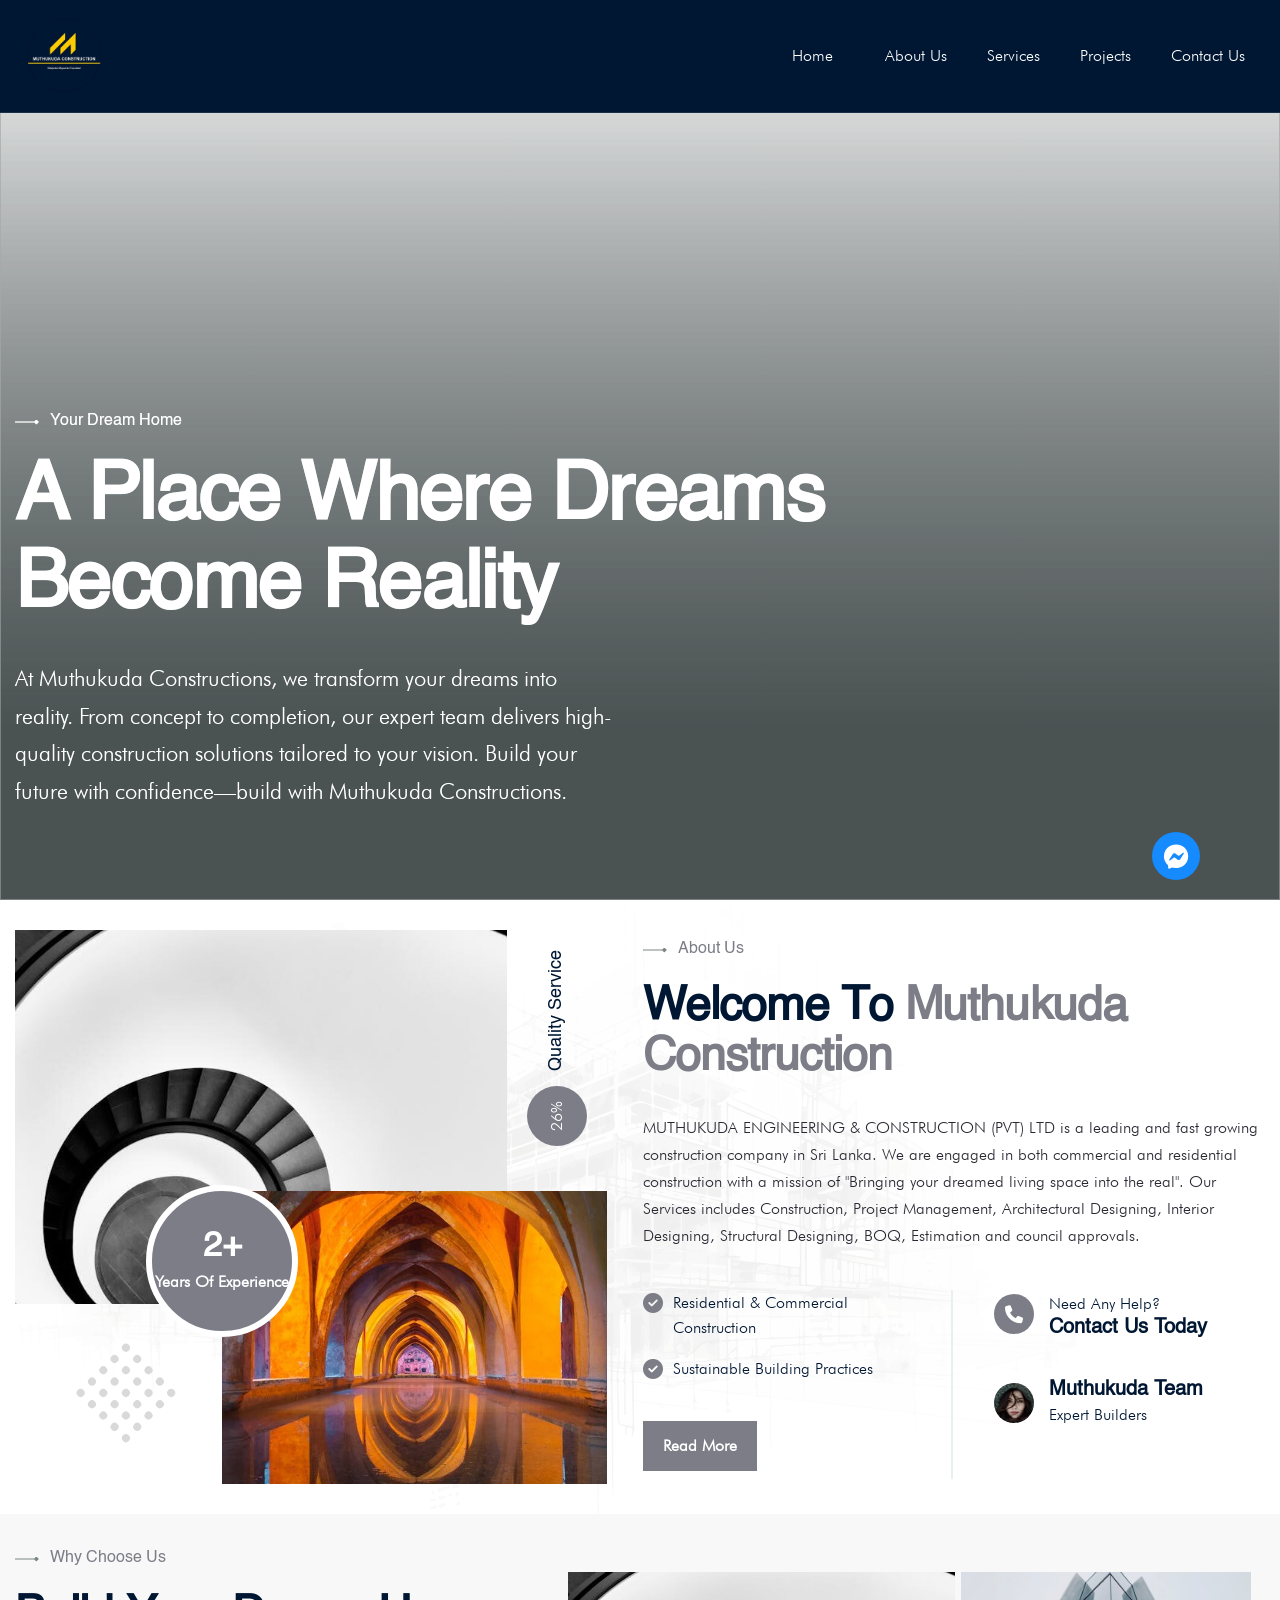
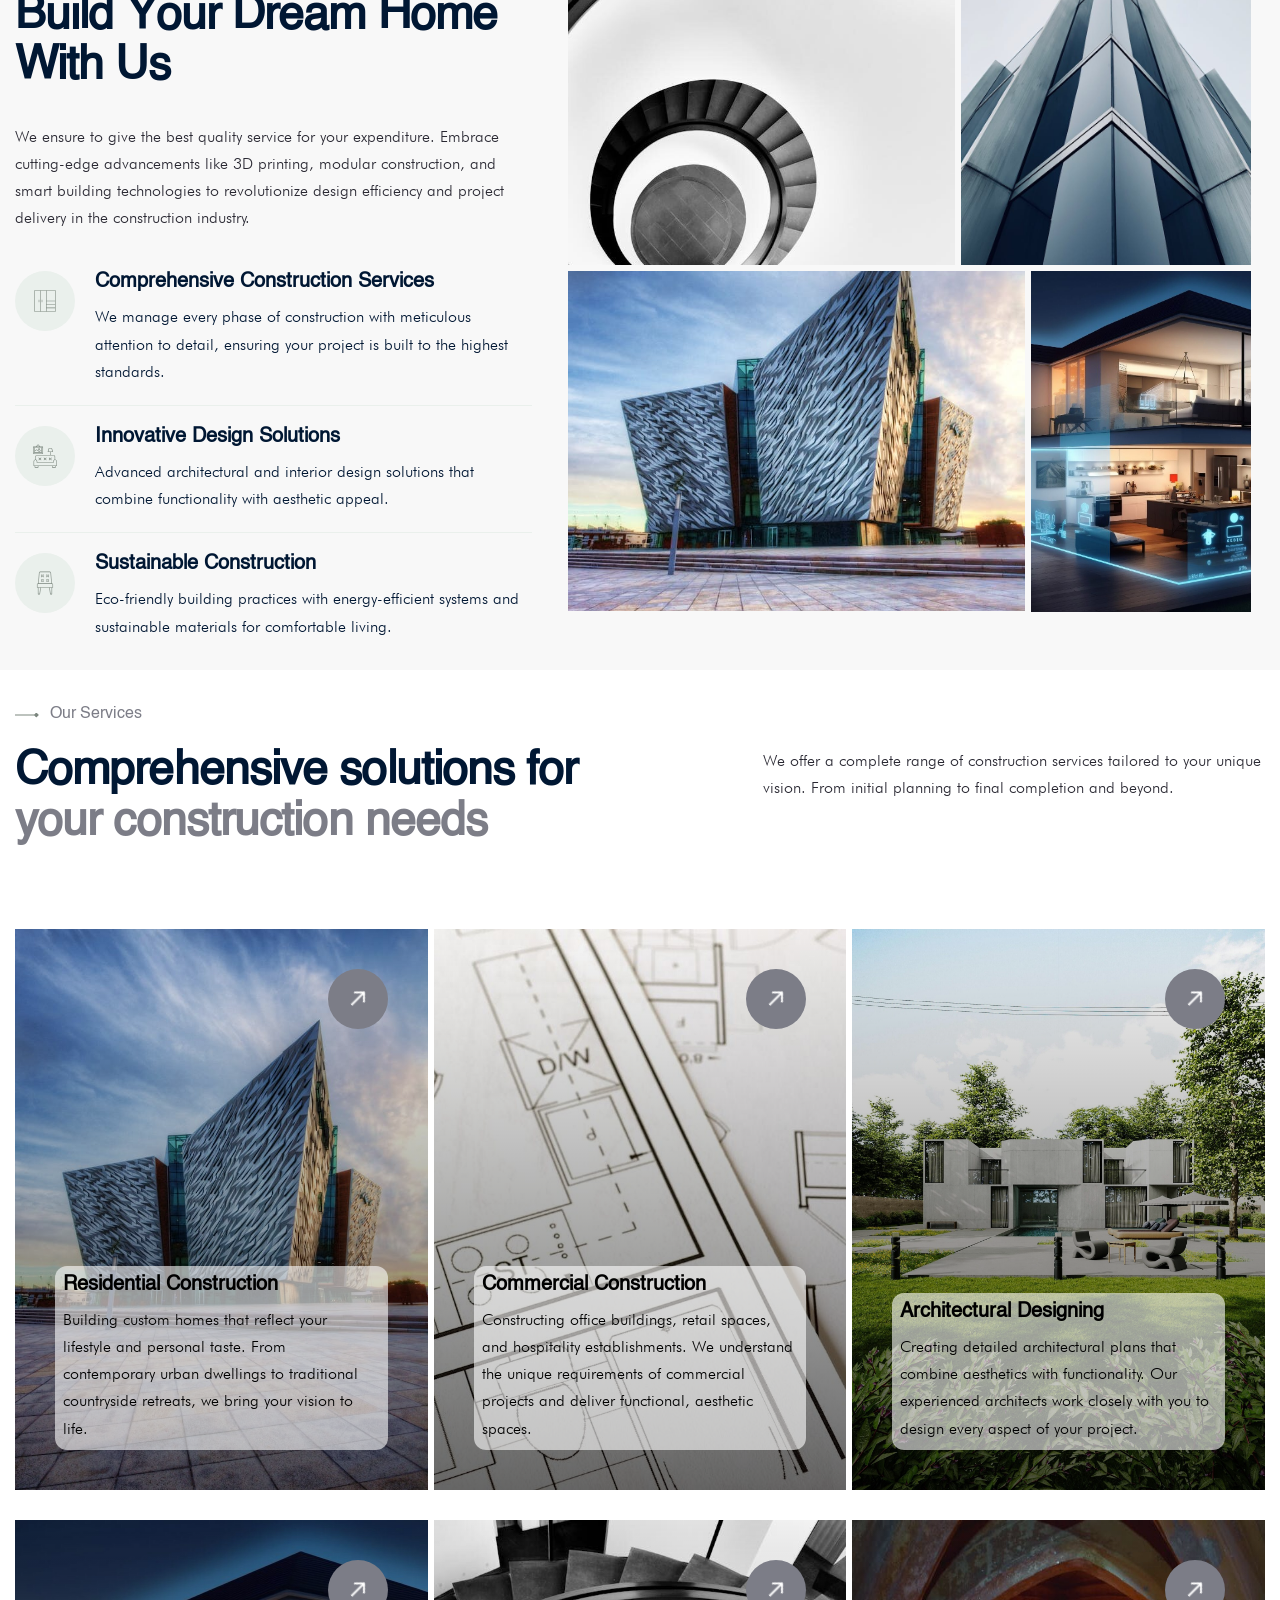
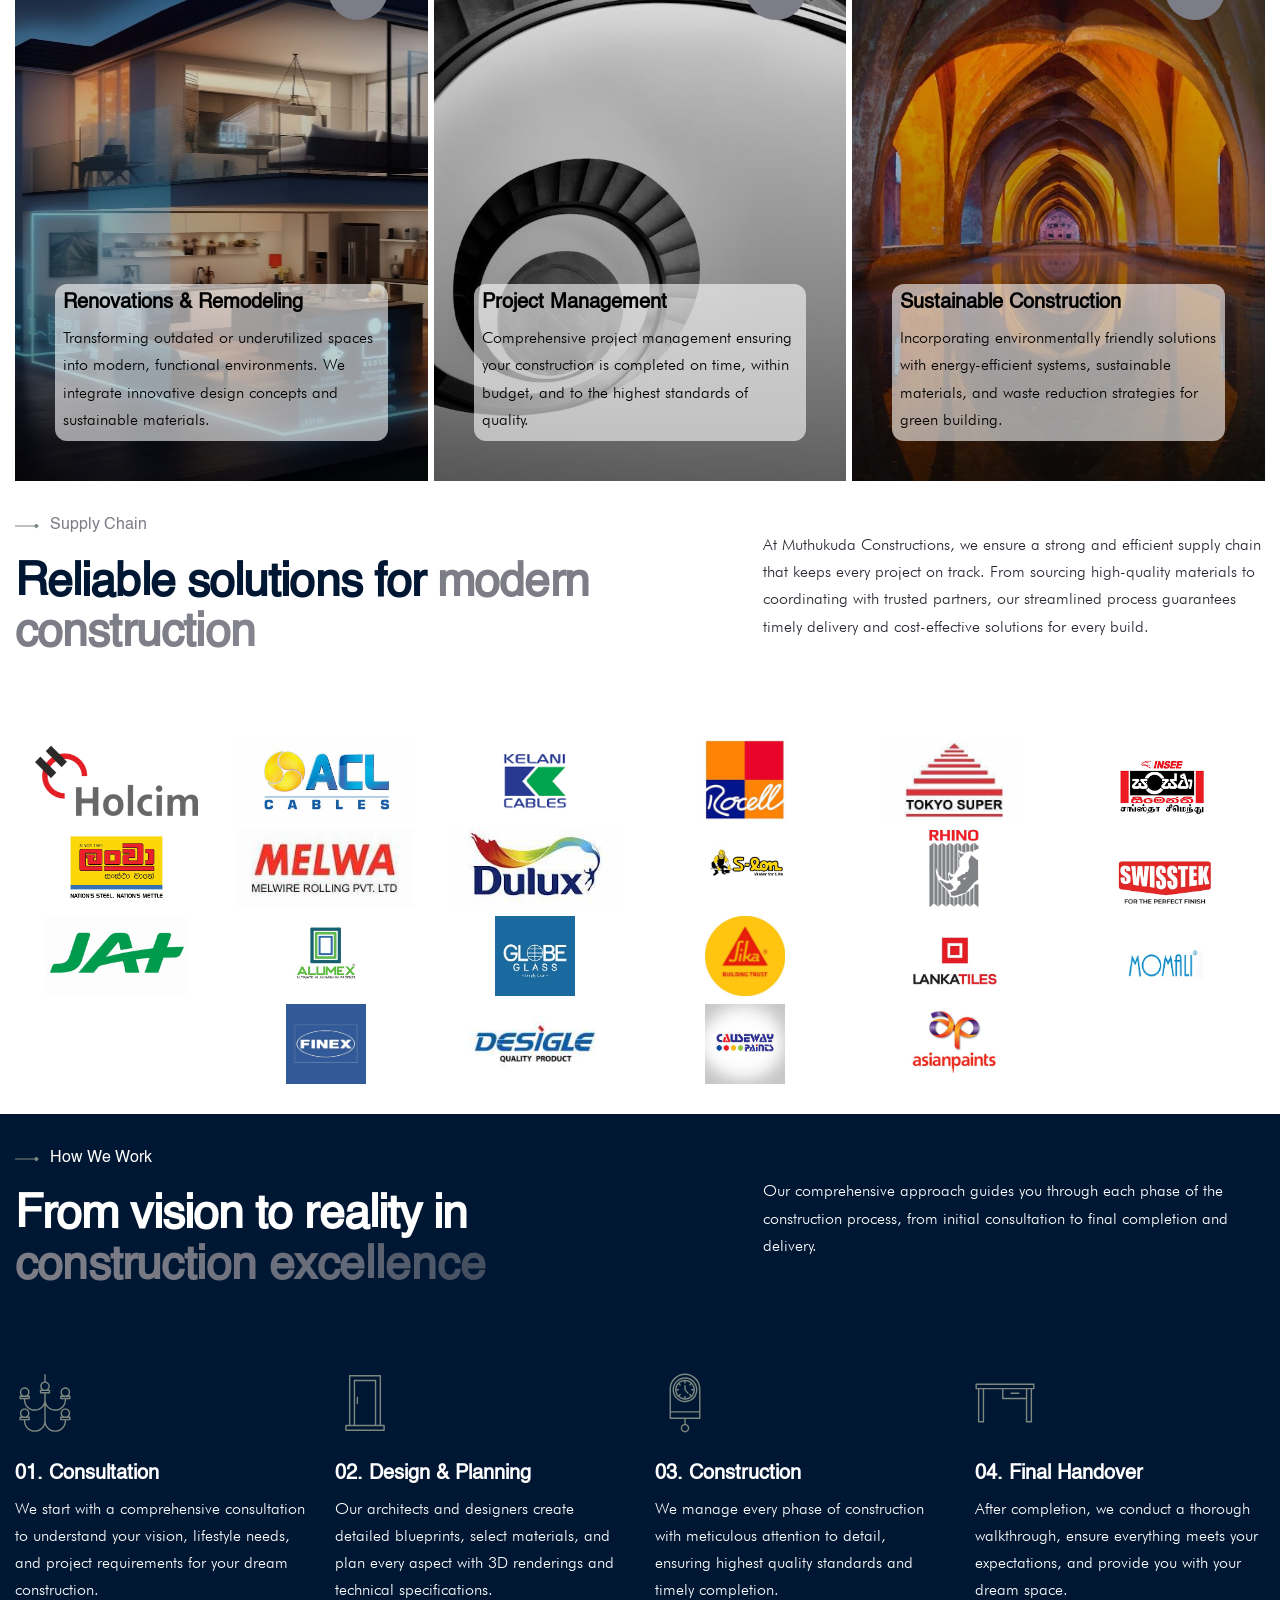
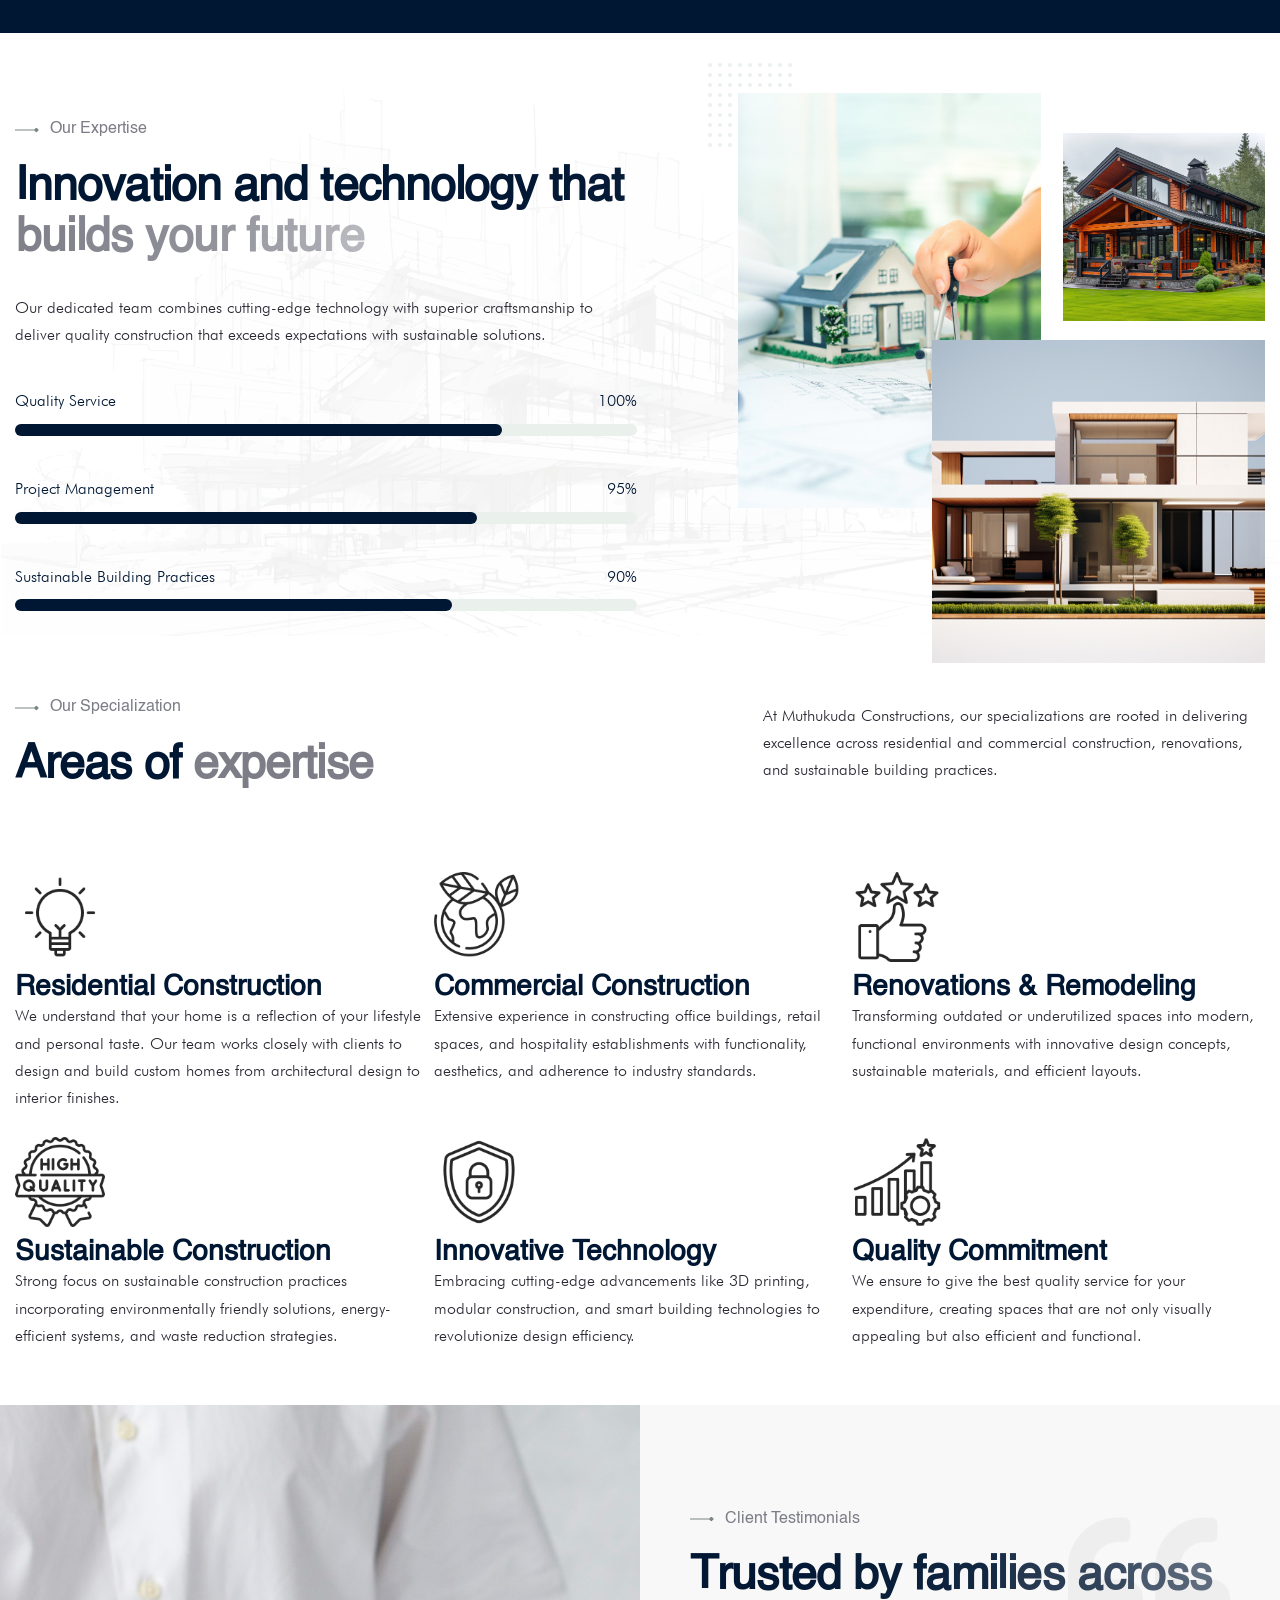
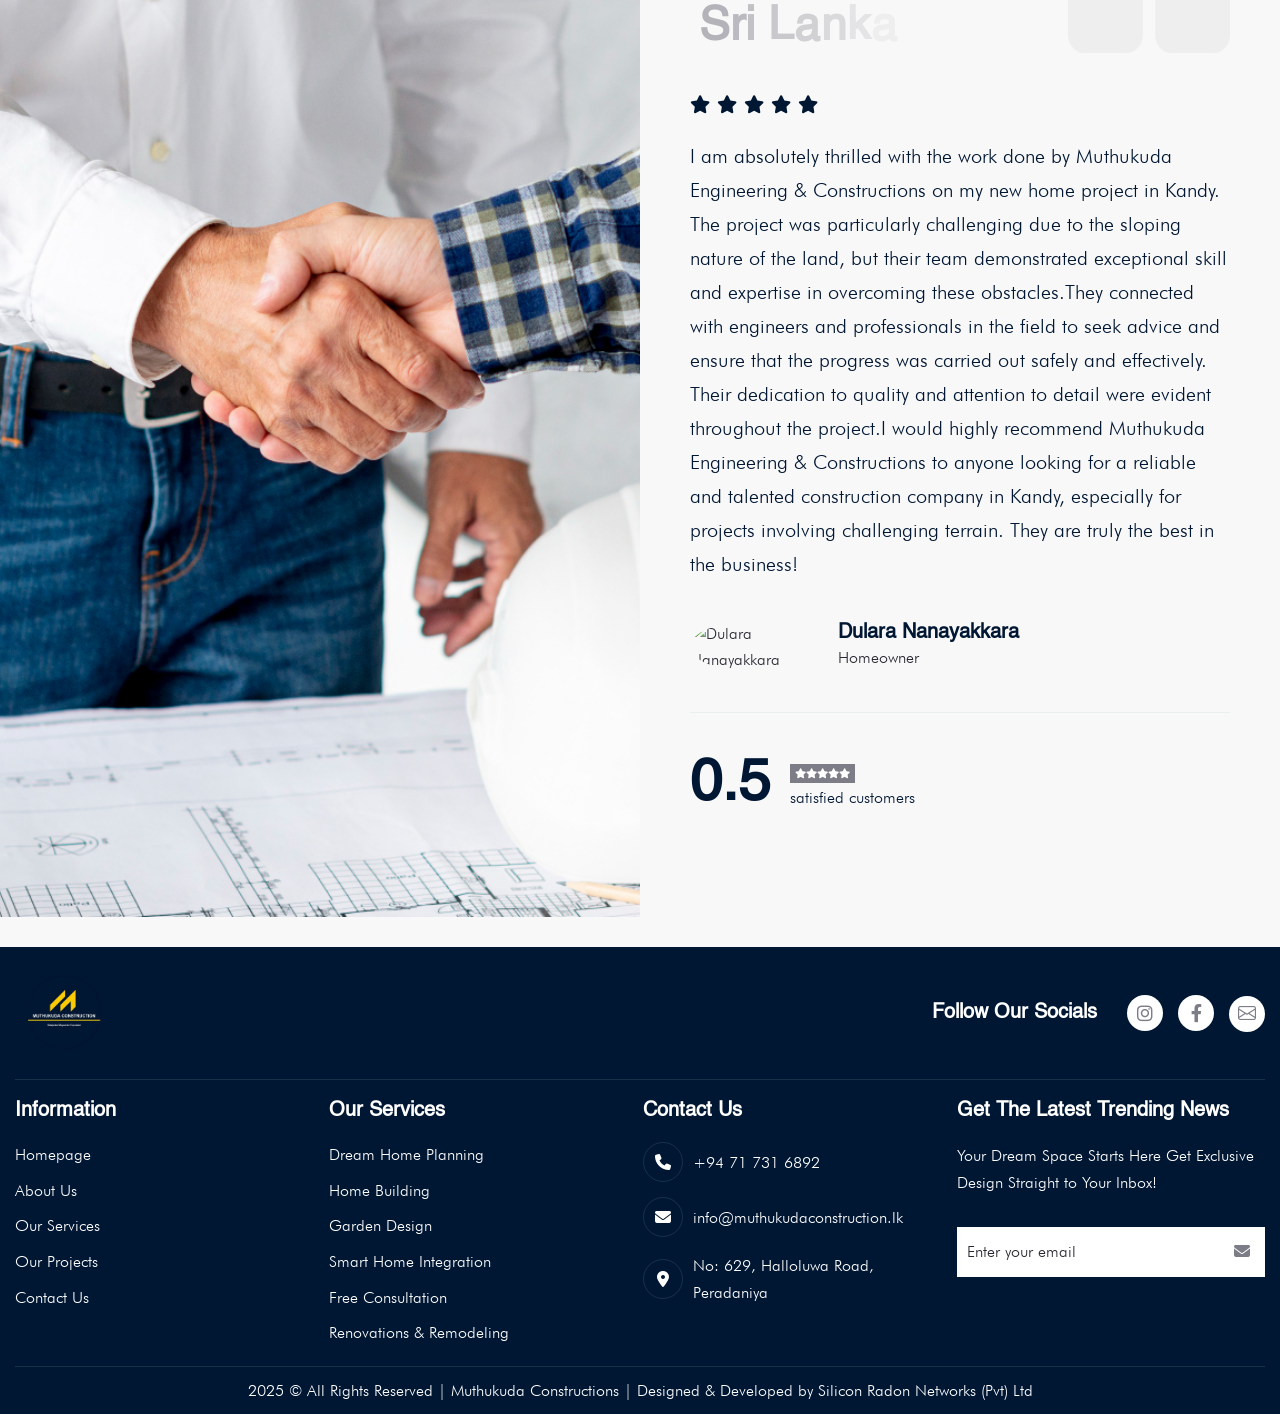
==== commit 9cf815ae: "minor fix" ====
--- a/index.html
+++ b/index.html
@@ -233,290 +233,6 @@
                 <div class="swiper-slide h-100">
                     <div class="hero-slide h-100">
                         <div class="hero-slider-image h-100"><img src="images/downloads/hero/New/SH-55.jpg" alt="">
-                        </div>
-                        <div class="container">
-                            <div class="row align-items-center">
-                                <div class="col-lg-10">
-                                    <div class="hero-content">
-                                        <div class="section-title">
-                                            <h3 class="wow fadeInUp">Your Dream Home</h3>
-                                            <h1 class="text-anime-style-2" data-cursor="-opaque">A Place Where
-                                                Dreams<br>Become Reality</h1>
-                                            <p class="wow fadeInUp" data-wow-delay="0.2s">At Muthukuda Constructions, we
-                                                transform your dreams into reality. From concept to completion, our
-                                                expert
-                                                team delivers high-quality construction solutions tailored to your
-                                                vision.
-                                                Build your future with confidence—build with Muthukuda Constructions.
-                                            </p>
-                                        </div>
-                                    </div>
-                                </div>
-                            </div>
-                        </div>
-                    </div>
-                </div>
-                <div class="swiper-slide h-100">
-                    <div class="hero-slide h-100">
-                        <div class="hero-slider-image h-100"><img src="images/downloads/hero/New/SH-36.jpg" alt="">
-                        </div>
-                        <div class="container">
-                            <div class="row align-items-center">
-                                <div class="col-lg-10">
-                                    <div class="hero-content">
-                                        <div class="section-title">
-                                            <h3 class="wow fadeInUp">Your Dream Home</h3>
-                                            <h1 class="text-anime-style-2" data-cursor="-opaque">A Place Where
-                                                Dreams<br>Become Reality</h1>
-                                            <p class="wow fadeInUp" data-wow-delay="0.2s">At Muthukuda Constructions, we
-                                                transform your dreams into reality. From concept to completion, our
-                                                expert
-                                                team delivers high-quality construction solutions tailored to your
-                                                vision.
-                                                Build your future with confidence—build with Muthukuda Constructions.
-                                            </p>
-                                        </div>
-                                    </div>
-                                </div>
-                            </div>
-                        </div>
-                    </div>
-                </div>
-                <div class="swiper-slide h-100">
-                    <div class="hero-slide h-100">
-                        <div class="hero-slider-image h-100"><img src="images/downloads/hero/New/SH-6.jpg" alt=""></div>
-                        <div class="container">
-                            <div class="row align-items-center">
-                                <div class="col-lg-10">
-                                    <div class="hero-content">
-                                        <div class="section-title">
-                                            <h3 class="wow fadeInUp">Your Dream Home</h3>
-                                            <h1 class="text-anime-style-2" data-cursor="-opaque">A Place Where
-                                                Dreams<br>Become Reality</h1>
-                                            <p class="wow fadeInUp" data-wow-delay="0.2s">At Muthukuda Constructions, we
-                                                transform your dreams into reality. From concept to completion, our
-                                                expert
-                                                team delivers high-quality construction solutions tailored to your
-                                                vision.
-                                                Build your future with confidence—build with Muthukuda Constructions.
-                                            </p>
-                                        </div>
-                                    </div>
-                                </div>
-                            </div>
-                        </div>
-                    </div>
-                </div>
-                <div class="swiper-slide h-100">
-                    <div class="hero-slide h-100">
-                        <div class="hero-slider-image h-100"><img src="images/downloads/hero/New/SH-10.jpg" alt="">
-                        </div>
-                        <div class="container">
-                            <div class="row align-items-center">
-                                <div class="col-lg-10">
-                                    <div class="hero-content">
-                                        <div class="section-title">
-                                            <h3 class="wow fadeInUp">Your Dream Home</h3>
-                                            <h1 class="text-anime-style-2" data-cursor="-opaque">A Place Where
-                                                Dreams<br>Become Reality</h1>
-                                            <p class="wow fadeInUp" data-wow-delay="0.2s">At Muthukuda Constructions, we
-                                                transform your dreams into reality. From concept to completion, our
-                                                expert
-                                                team delivers high-quality construction solutions tailored to your
-                                                vision.
-                                                Build your future with confidence—build with Muthukuda Constructions.
-                                            </p>
-                                        </div>
-                                    </div>
-                                </div>
-                            </div>
-                        </div>
-                    </div>
-                </div>
-                <div class="swiper-slide h-100">
-                    <div class="hero-slide h-100">
-                        <div class="hero-slider-image h-100"><img src="images/downloads/hero/New/SH-9.jpg" alt=""></div>
-                        <div class="container">
-                            <div class="row align-items-center">
-                                <div class="col-lg-10">
-                                    <div class="hero-content">
-                                        <div class="section-title">
-                                            <h3 class="wow fadeInUp">Your Dream Home</h3>
-                                            <h1 class="text-anime-style-2" data-cursor="-opaque">A Place Where
-                                                Dreams<br>Become Reality</h1>
-                                            <p class="wow fadeInUp" data-wow-delay="0.2s">At Muthukuda Constructions, we
-                                                transform your dreams into reality. From concept to completion, our
-                                                expert
-                                                team delivers high-quality construction solutions tailored to your
-                                                vision.
-                                                Build your future with confidence—build with Muthukuda Constructions.
-                                            </p>
-                                        </div>
-                                    </div>
-                                </div>
-                            </div>
-                        </div>
-                    </div>
-                </div>
-                <div class="swiper-slide h-100">
-                    <div class="hero-slide h-100">
-                        <div class="hero-slider-image h-100"><img src="images/downloads/hero/New/SH-12.jpg" alt="">
-                        </div>
-                        <div class="container">
-                            <div class="row align-items-center">
-                                <div class="col-lg-10">
-                                    <div class="hero-content">
-                                        <div class="section-title">
-                                            <h3 class="wow fadeInUp">Your Dream Home</h3>
-                                            <h1 class="text-anime-style-2" data-cursor="-opaque">A Place Where
-                                                Dreams<br>Become Reality</h1>
-                                            <p class="wow fadeInUp" data-wow-delay="0.2s">At Muthukuda Constructions, we
-                                                transform your dreams into reality. From concept to completion, our
-                                                expert
-                                                team delivers high-quality construction solutions tailored to your
-                                                vision.
-                                                Build your future with confidence—build with Muthukuda Constructions.
-                                            </p>
-                                        </div>
-                                    </div>
-                                </div>
-                            </div>
-                        </div>
-                    </div>
-                </div>
-                <div class="swiper-slide h-100">
-                    <div class="hero-slide h-100">
-                        <div class="hero-slider-image h-100"><img src="images/downloads/hero/New/SH-20.jpg" alt="">
-                        </div>
-                        <div class="container">
-                            <div class="row align-items-center">
-                                <div class="col-lg-10">
-                                    <div class="hero-content">
-                                        <div class="section-title">
-                                            <h3 class="wow fadeInUp">Your Dream Home</h3>
-                                            <h1 class="text-anime-style-2" data-cursor="-opaque">A Place Where
-                                                Dreams<br>Become Reality</h1>
-                                            <p class="wow fadeInUp" data-wow-delay="0.2s">At Muthukuda Constructions, we
-                                                transform your dreams into reality. From concept to completion, our
-                                                expert
-                                                team delivers high-quality construction solutions tailored to your
-                                                vision.
-                                                Build your future with confidence—build with Muthukuda Constructions.
-                                            </p>
-                                        </div>
-                                    </div>
-                                </div>
-                            </div>
-                        </div>
-                    </div>
-                </div>
-                <div class="swiper-slide h-100">
-                    <div class="hero-slide h-100">
-                        <div class="hero-slider-image h-100"><img src="images/downloads/hero/New/SH-29.jpg" alt="">
-                        </div>
-                        <div class="container">
-                            <div class="row align-items-center">
-                                <div class="col-lg-10">
-                                    <div class="hero-content">
-                                        <div class="section-title">
-                                            <h3 class="wow fadeInUp">Your Dream Home</h3>
-                                            <h1 class="text-anime-style-2" data-cursor="-opaque">A Place Where
-                                                Dreams<br>Become Reality</h1>
-                                            <p class="wow fadeInUp" data-wow-delay="0.2s">At Muthukuda Constructions, we
-                                                transform your dreams into reality. From concept to completion, our
-                                                expert
-                                                team delivers high-quality construction solutions tailored to your
-                                                vision.
-                                                Build your future with confidence—build with Muthukuda Constructions.
-                                            </p>
-                                        </div>
-                                    </div>
-                                </div>
-                            </div>
-                        </div>
-                    </div>
-                </div>
-                <div class="swiper-slide h-100">
-                    <div class="hero-slide h-100">
-                        <div class="hero-slider-image h-100"><img src="images/downloads/hero/New/SH-31.jpg" alt="">
-                        </div>
-                        <div class="container">
-                            <div class="row align-items-center">
-                                <div class="col-lg-10">
-                                    <div class="hero-content">
-                                        <div class="section-title">
-                                            <h3 class="wow fadeInUp">Your Dream Home</h3>
-                                            <h1 class="text-anime-style-2" data-cursor="-opaque">A Place Where
-                                                Dreams<br>Become Reality</h1>
-                                            <p class="wow fadeInUp" data-wow-delay="0.2s">At Muthukuda Constructions, we
-                                                transform your dreams into reality. From concept to completion, our
-                                                expert
-                                                team delivers high-quality construction solutions tailored to your
-                                                vision.
-                                                Build your future with confidence—build with Muthukuda Constructions.
-                                            </p>
-                                        </div>
-                                    </div>
-                                </div>
-                            </div>
-                        </div>
-                    </div>
-                </div>
-                <div class="swiper-slide h-100">
-                    <div class="hero-slide h-100">
-                        <div class="hero-slider-image h-100"><img src="images/downloads/hero/New/SH-43.jpg" alt="">
-                        </div>
-                        <div class="container">
-                            <div class="row align-items-center">
-                                <div class="col-lg-10">
-                                    <div class="hero-content">
-                                        <div class="section-title">
-                                            <h3 class="wow fadeInUp">Your Dream Home</h3>
-                                            <h1 class="text-anime-style-2" data-cursor="-opaque">A Place Where
-                                                Dreams<br>Become Reality</h1>
-                                            <p class="wow fadeInUp" data-wow-delay="0.2s">At Muthukuda Constructions, we
-                                                transform your dreams into reality. From concept to completion, our
-                                                expert
-                                                team delivers high-quality construction solutions tailored to your
-                                                vision.
-                                                Build your future with confidence—build with Muthukuda Constructions.
-                                            </p>
-                                        </div>
-                                    </div>
-                                </div>
-                            </div>
-                        </div>
-                    </div>
-                </div>
-                <div class="swiper-slide h-100">
-                    <div class="hero-slide h-100">
-                        <div class="hero-slider-image h-100"><img src="images/downloads/hero/New/SH-46.jpg" alt="">
-                        </div>
-                        <div class="container">
-                            <div class="row align-items-center">
-                                <div class="col-lg-10">
-                                    <div class="hero-content">
-                                        <div class="section-title">
-                                            <h3 class="wow fadeInUp">Your Dream Home</h3>
-                                            <h1 class="text-anime-style-2" data-cursor="-opaque">A Place Where
-                                                Dreams<br>Become Reality</h1>
-                                            <p class="wow fadeInUp" data-wow-delay="0.2s">At Muthukuda Constructions, we
-                                                transform your dreams into reality. From concept to completion, our
-                                                expert
-                                                team delivers high-quality construction solutions tailored to your
-                                                vision.
-                                                Build your future with confidence—build with Muthukuda Constructions.
-                                            </p>
-                                        </div>
-                                    </div>
-                                </div>
-                            </div>
-                        </div>
-                    </div>
-                </div>
-                <div class="swiper-slide h-100">
-                    <div class="hero-slide h-100">
-                        <div class="hero-slider-image h-100"><img src="images/downloads/hero/New/SH-52.jpg" alt="">
                         </div>
                         <div class="container">
                             <div class="row align-items-center">
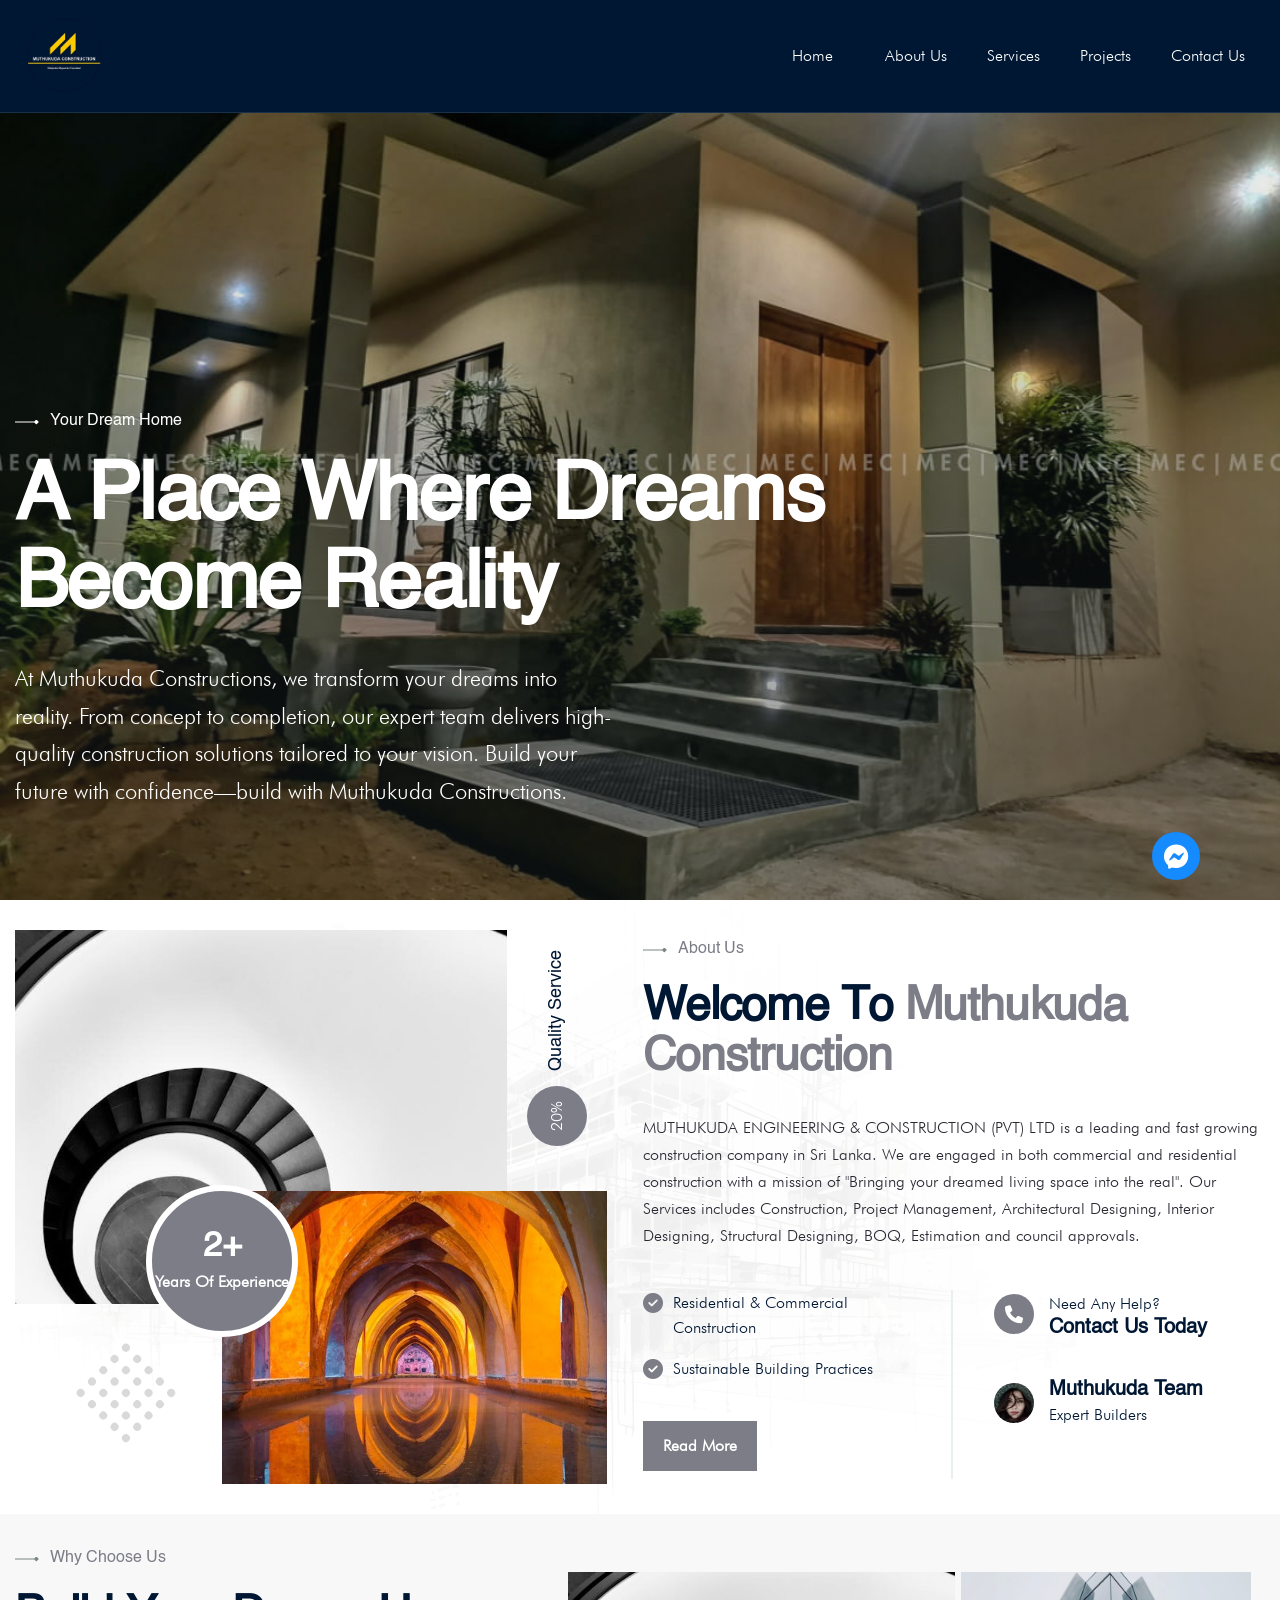
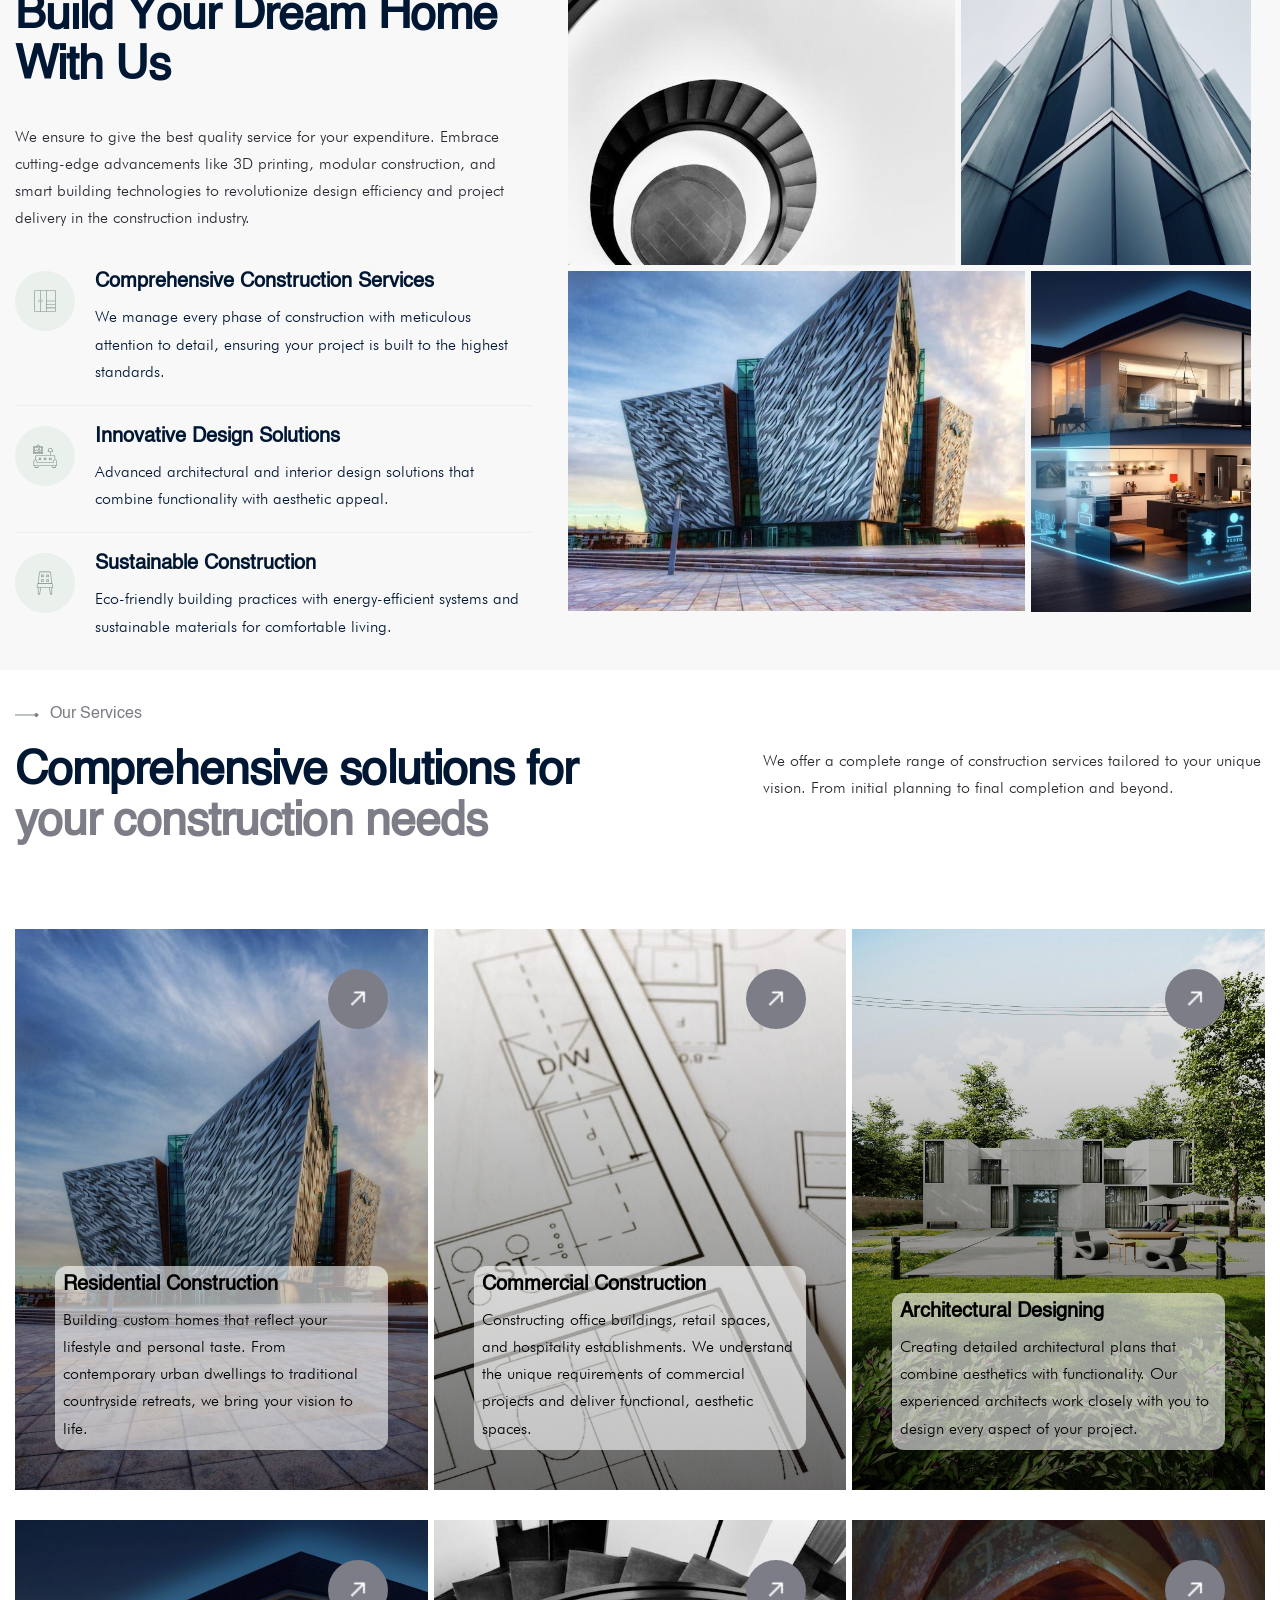
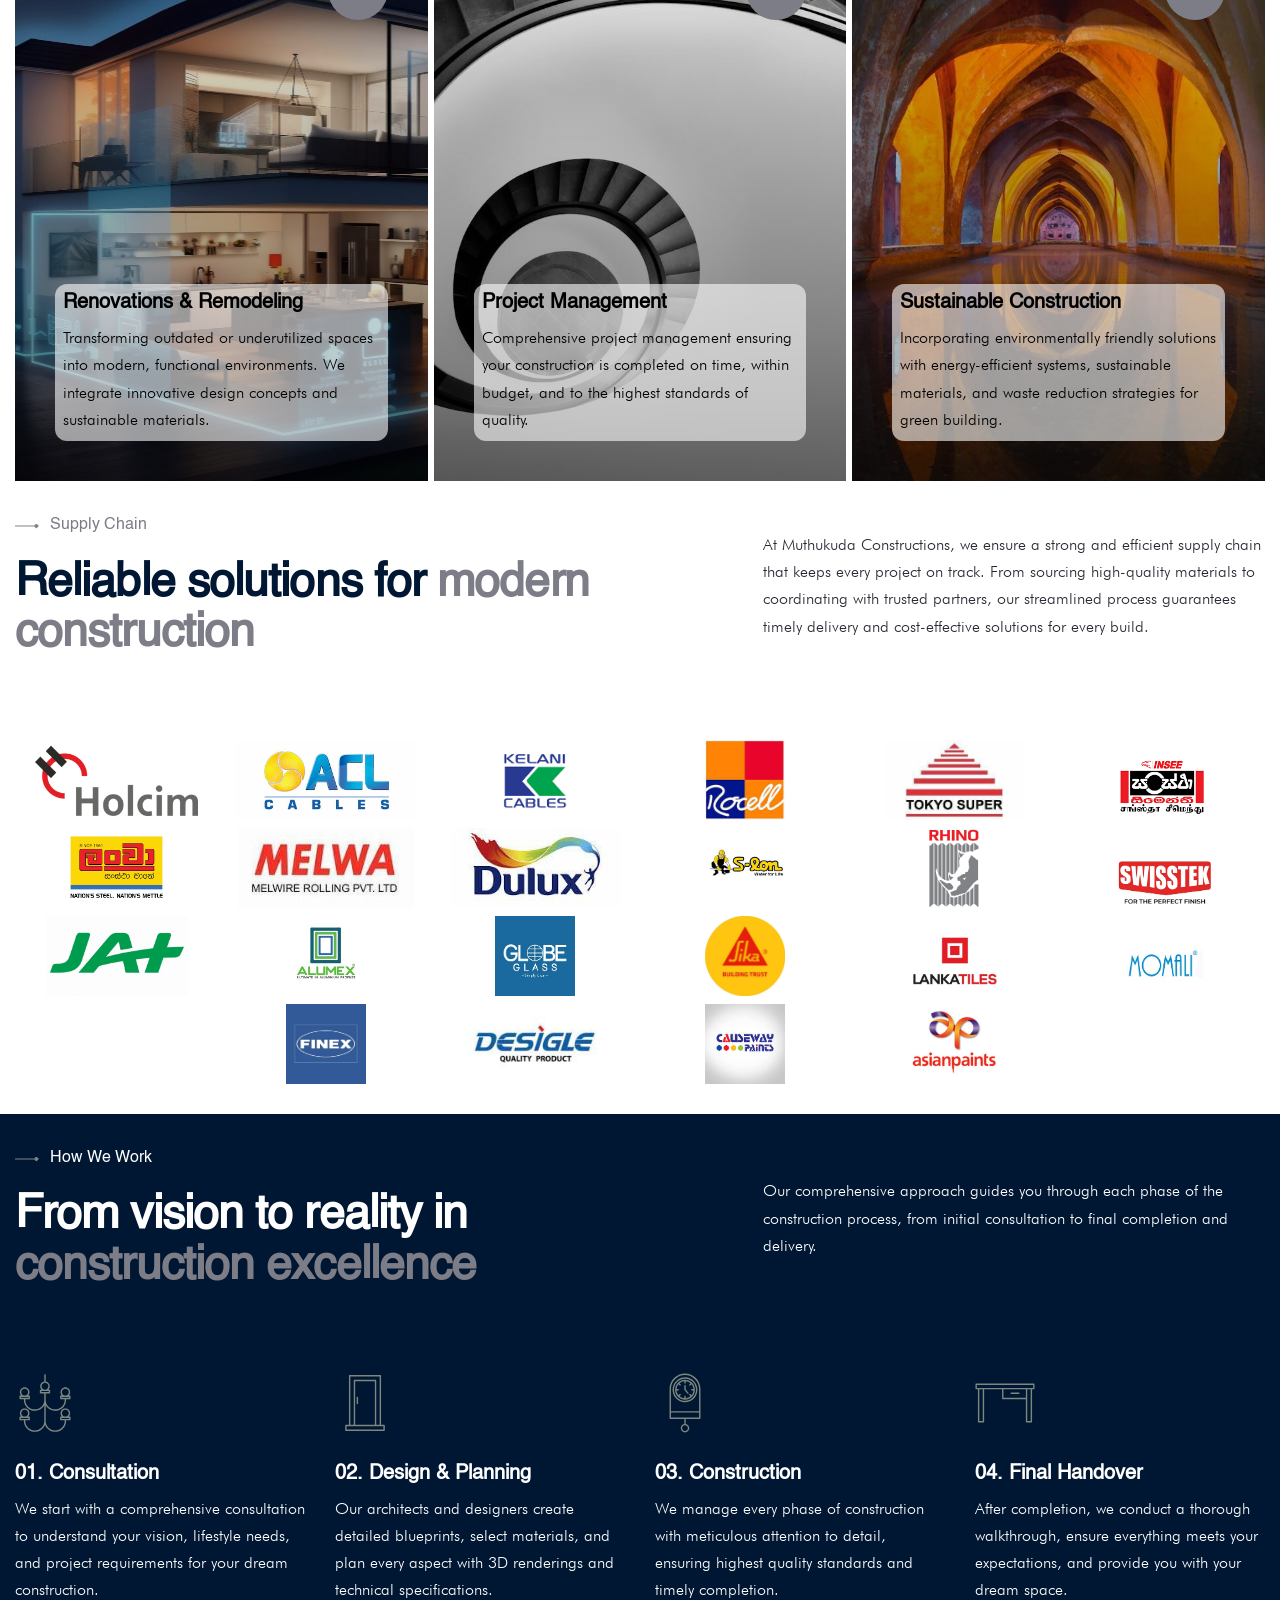
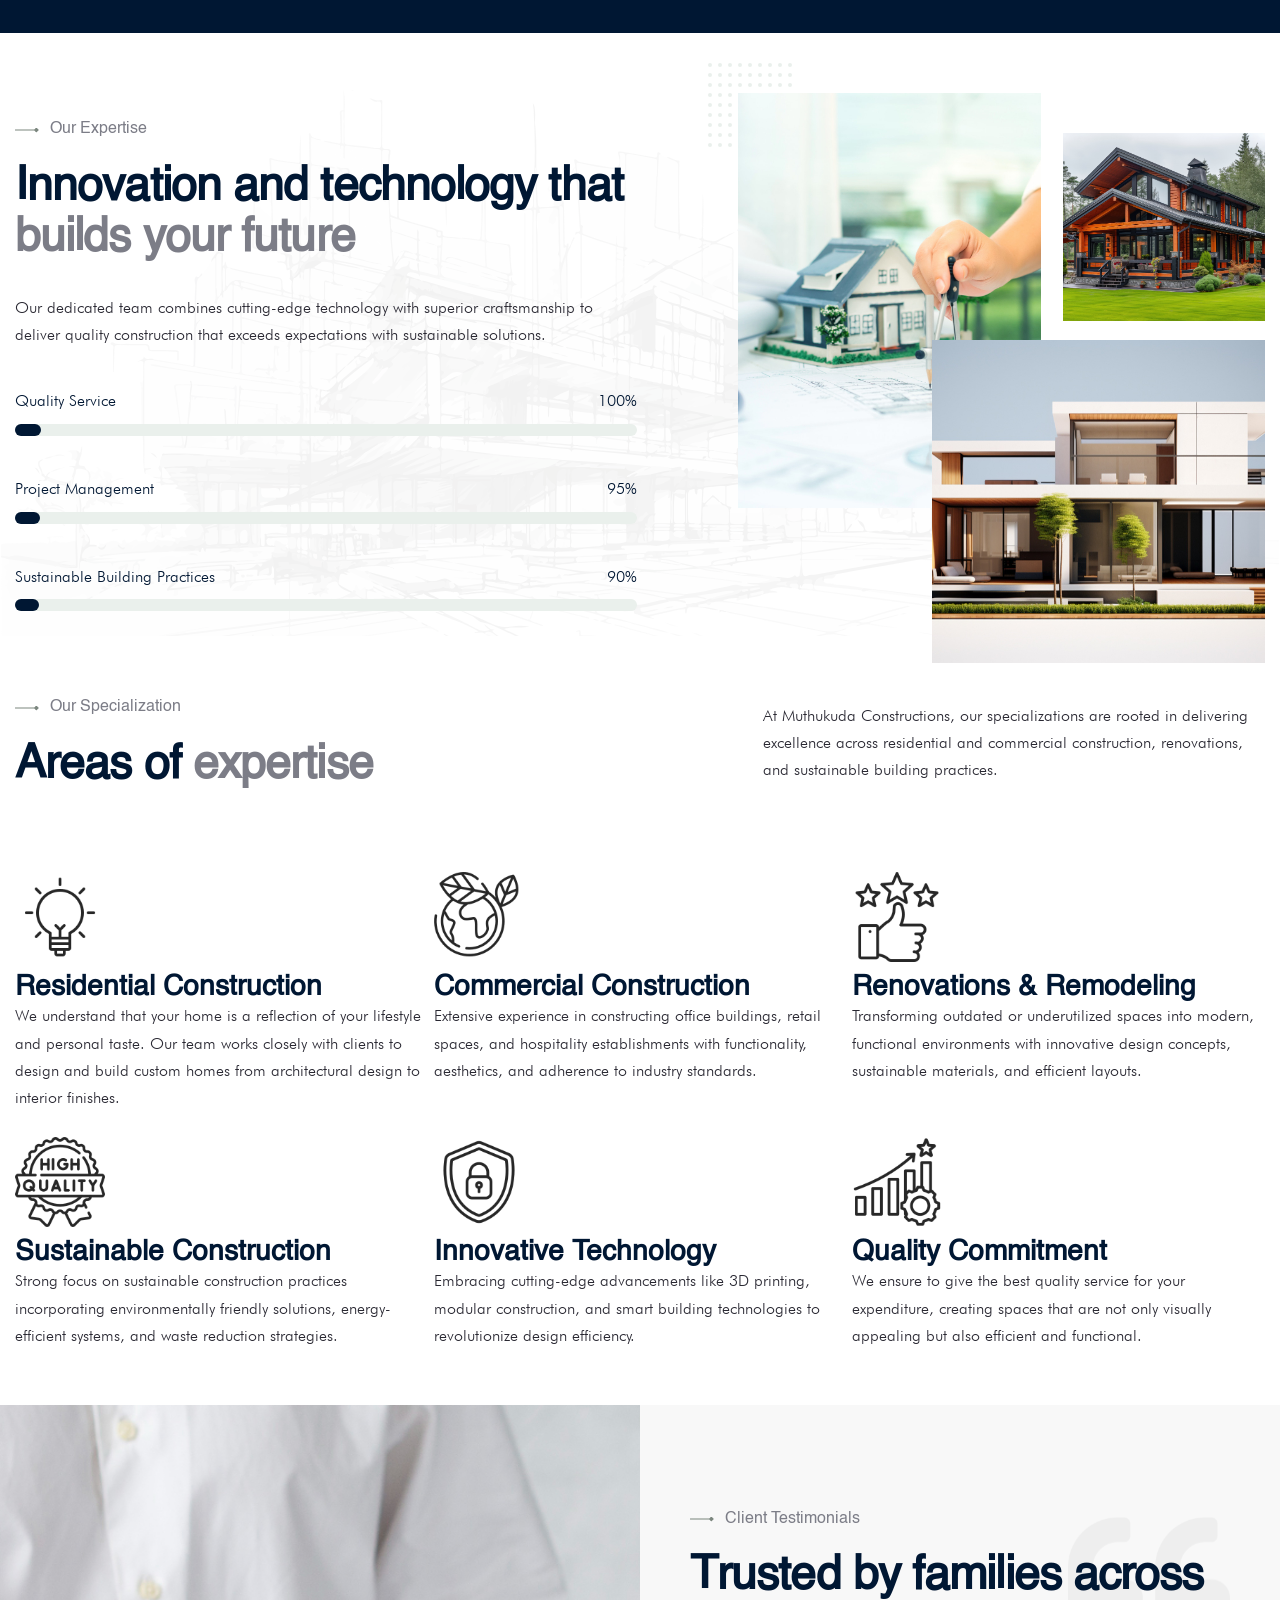
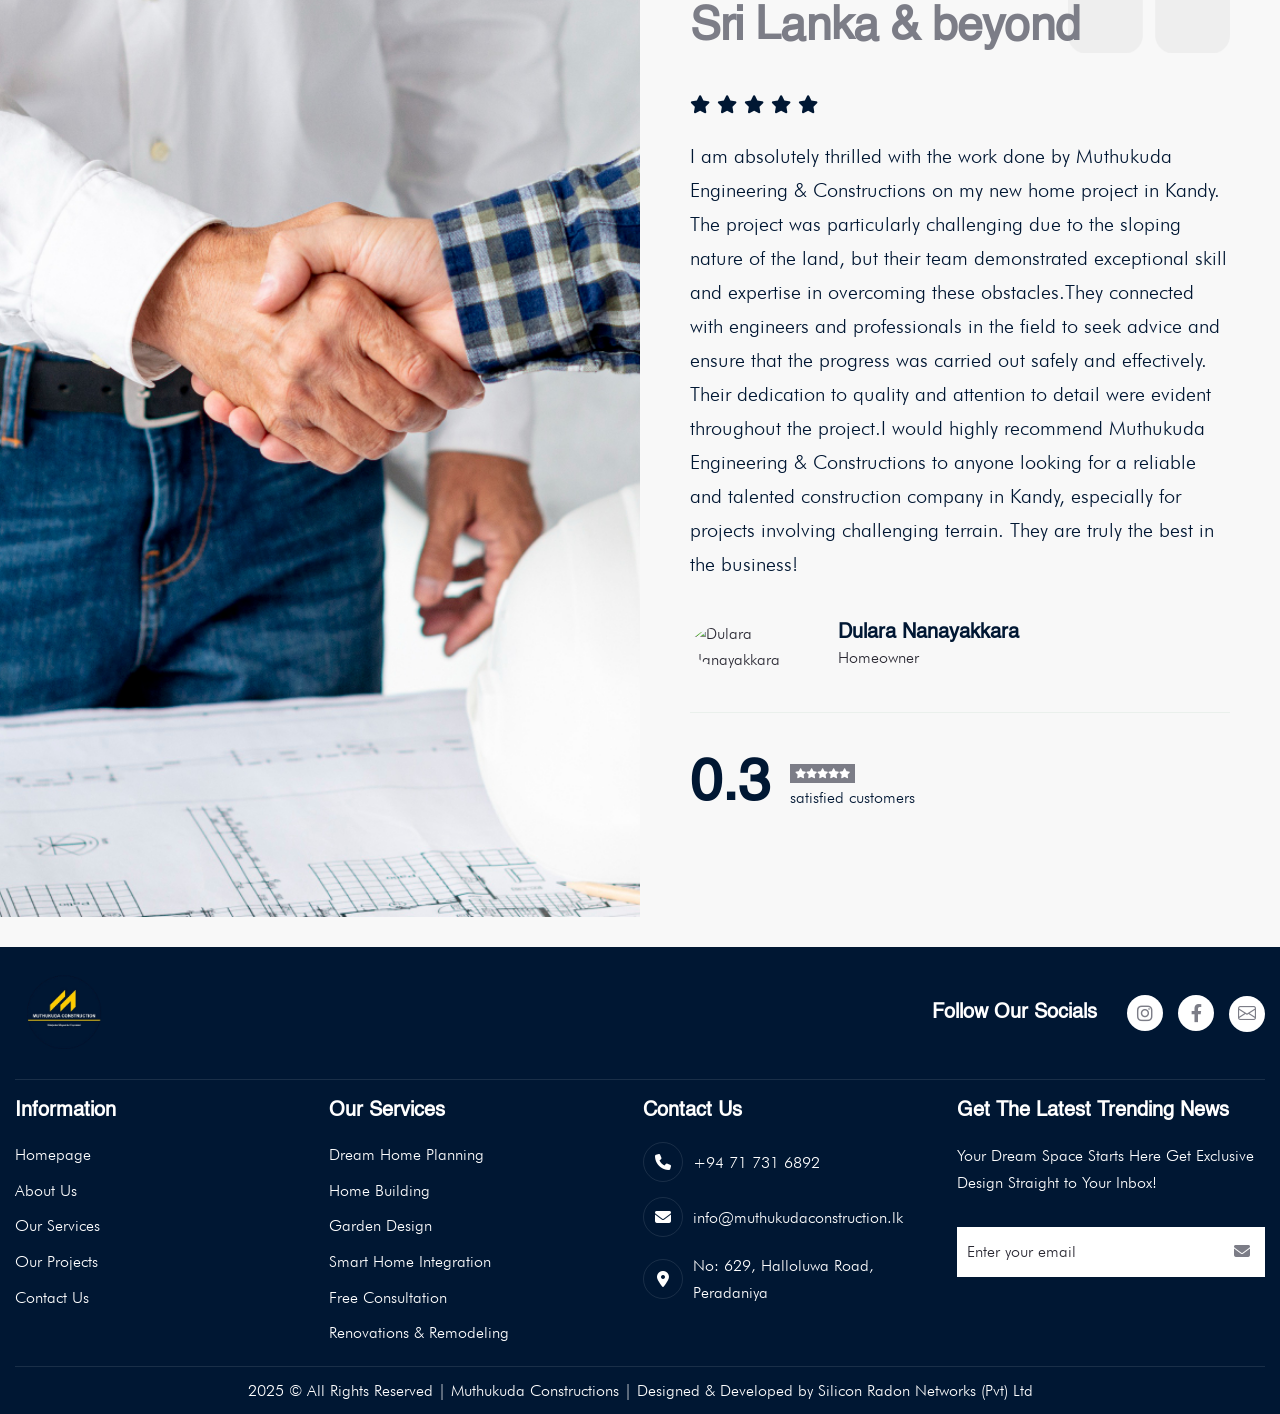
==== commit d2d4fb92: "minor fix" ====
--- a/index.html
+++ b/index.html
@@ -180,7 +180,7 @@
             <div class="swiper-wrapper">
                 <div class="swiper-slide h-100">
                     <div class="hero-slide h-100">
-                        <div class="hero-slider-image h-100"><img src="images/downloads/hero/New/SH-53.jpg" alt="">
+                        <div class="hero-slider-image h-100"><img src="images/downloads/hero/New/1.jpg" alt="">
                         </div>
                         <div class="container">
                             <div class="row align-items-center">
@@ -206,7 +206,7 @@
                 </div>
                 <div class="swiper-slide h-100">
                     <div class="hero-slide h-100">
-                        <div class="hero-slider-image h-100"><img src="images/downloads/hero/New/SH-57.jpg" alt="">
+                        <div class="hero-slider-image h-100"><img src="images/downloads/hero/New/2.jpg" alt="">
                         </div>
                         <div class="container">
                             <div class="row align-items-center">
@@ -232,7 +232,7 @@
                 </div>
                 <div class="swiper-slide h-100">
                     <div class="hero-slide h-100">
-                        <div class="hero-slider-image h-100"><img src="images/downloads/hero/New/SH-55.jpg" alt="">
+                        <div class="hero-slider-image h-100"><img src="images/downloads/hero/New/3.jpg" alt="">
                         </div>
                         <div class="container">
                             <div class="row align-items-center">
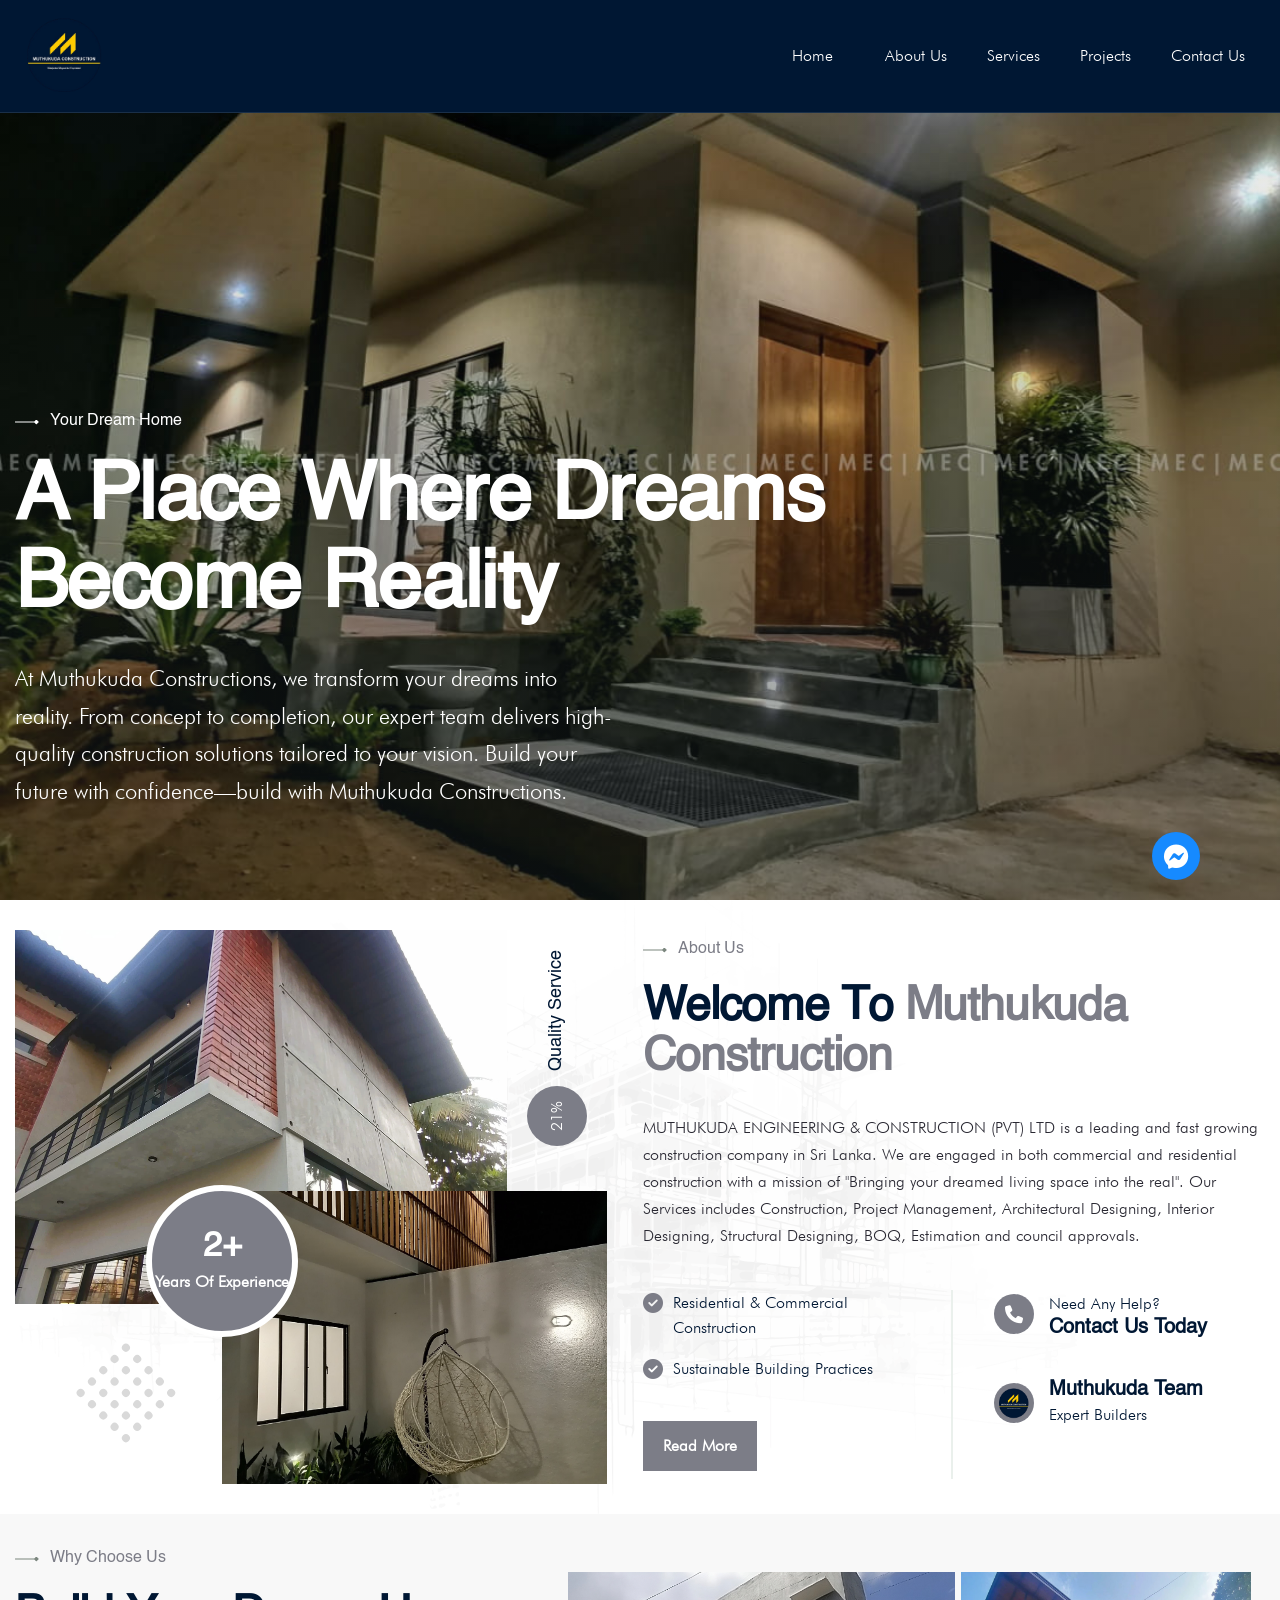
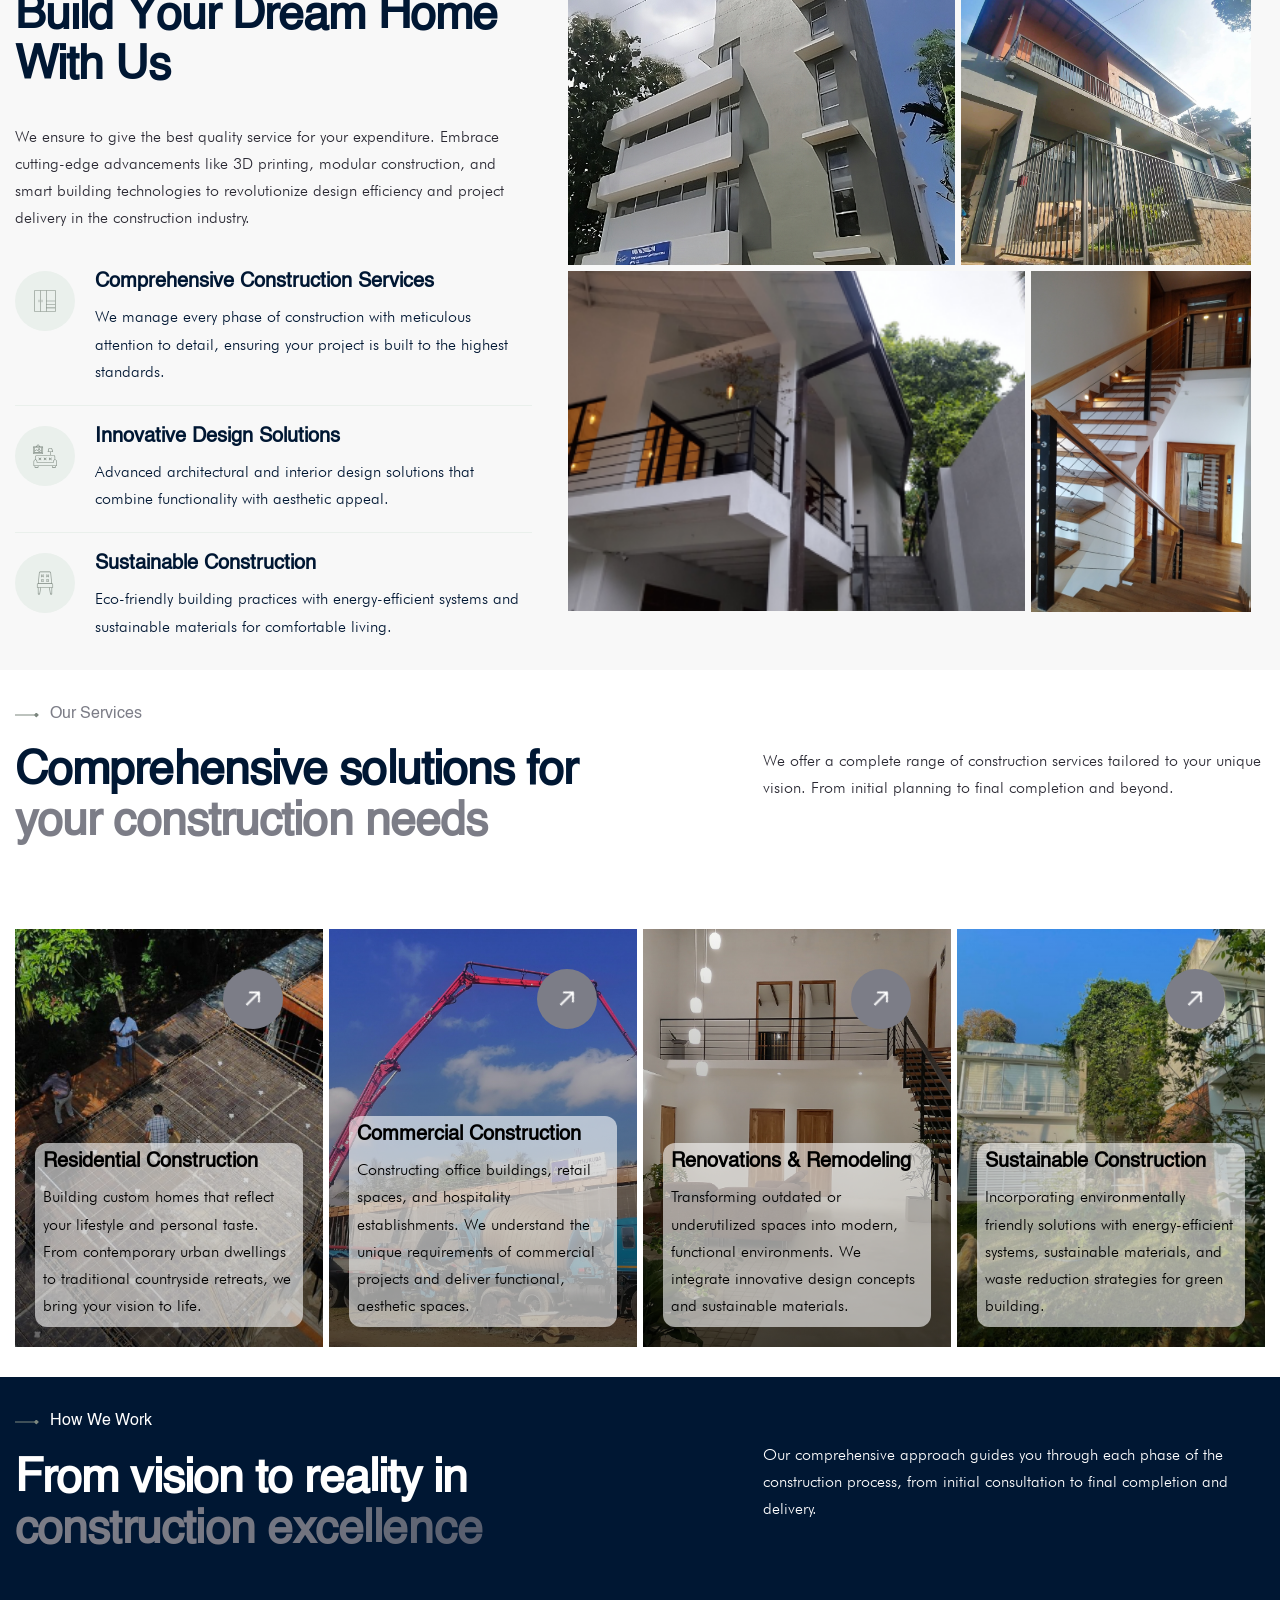
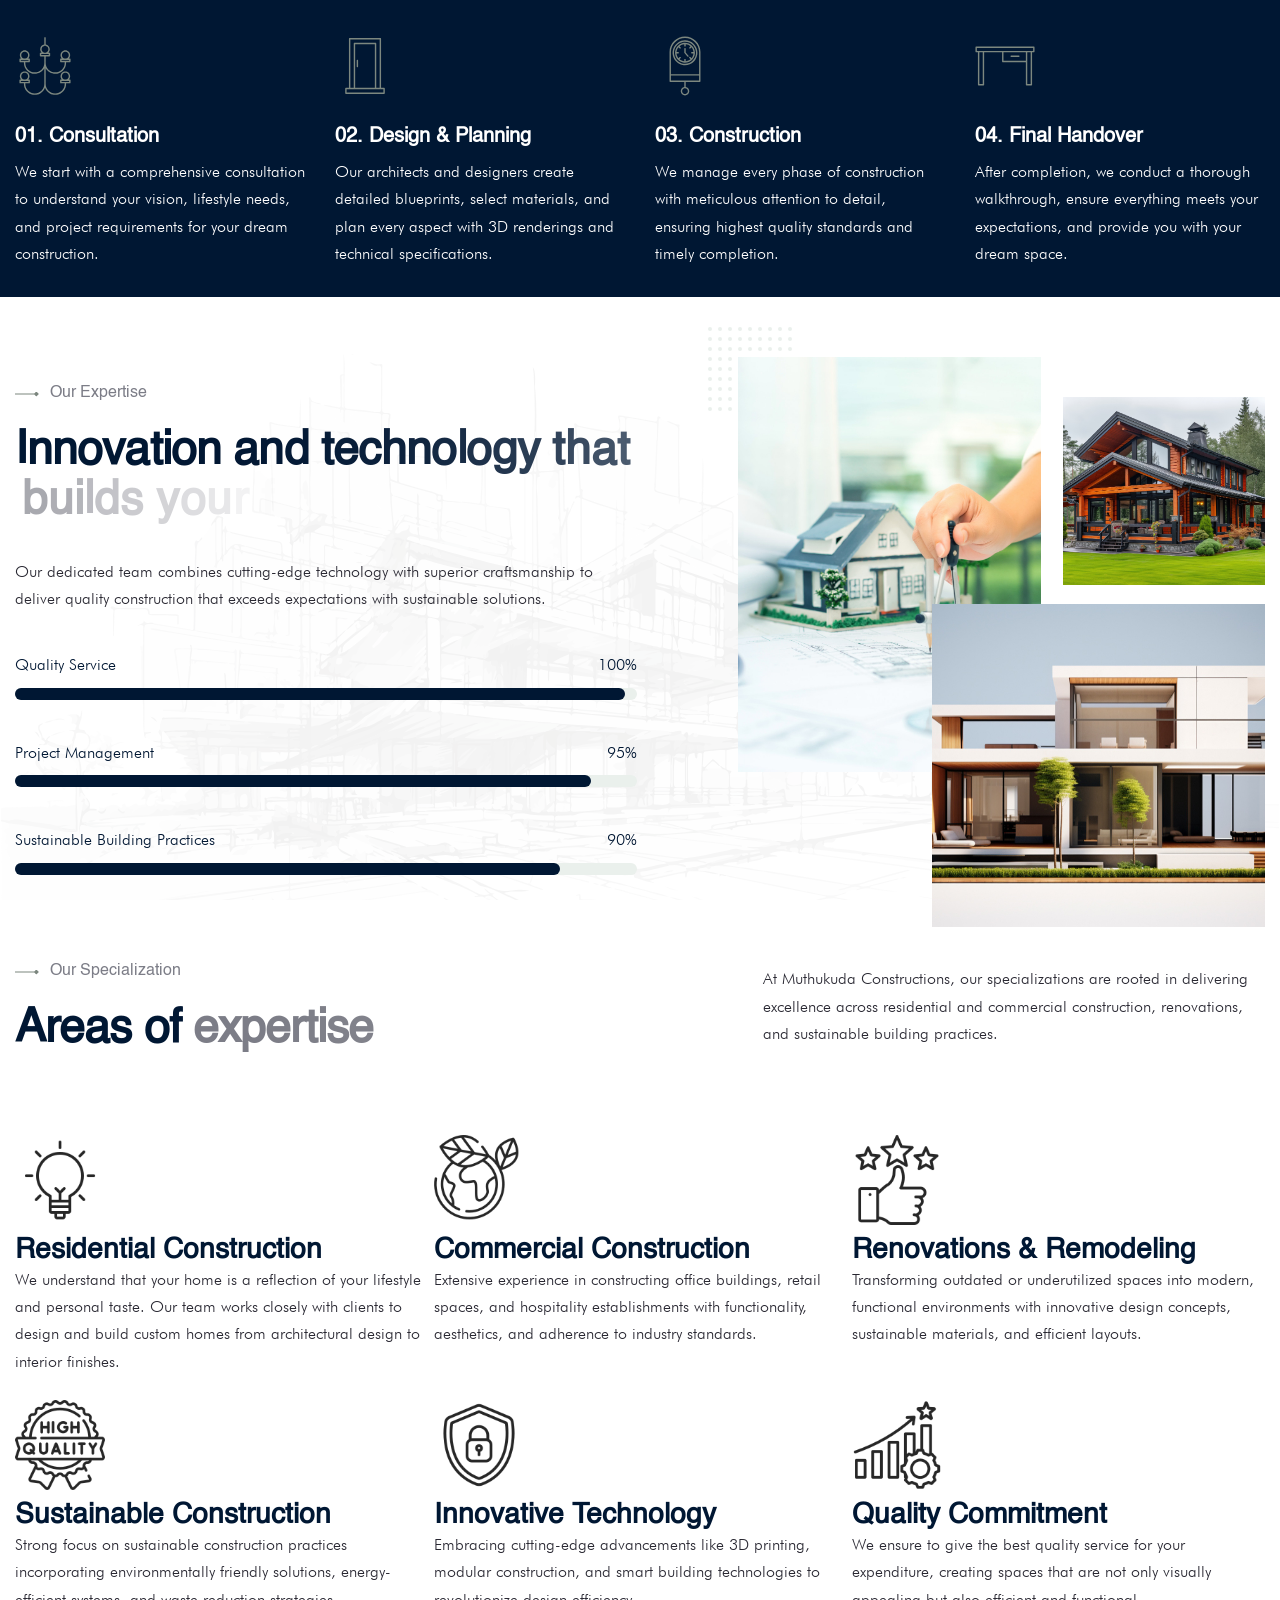
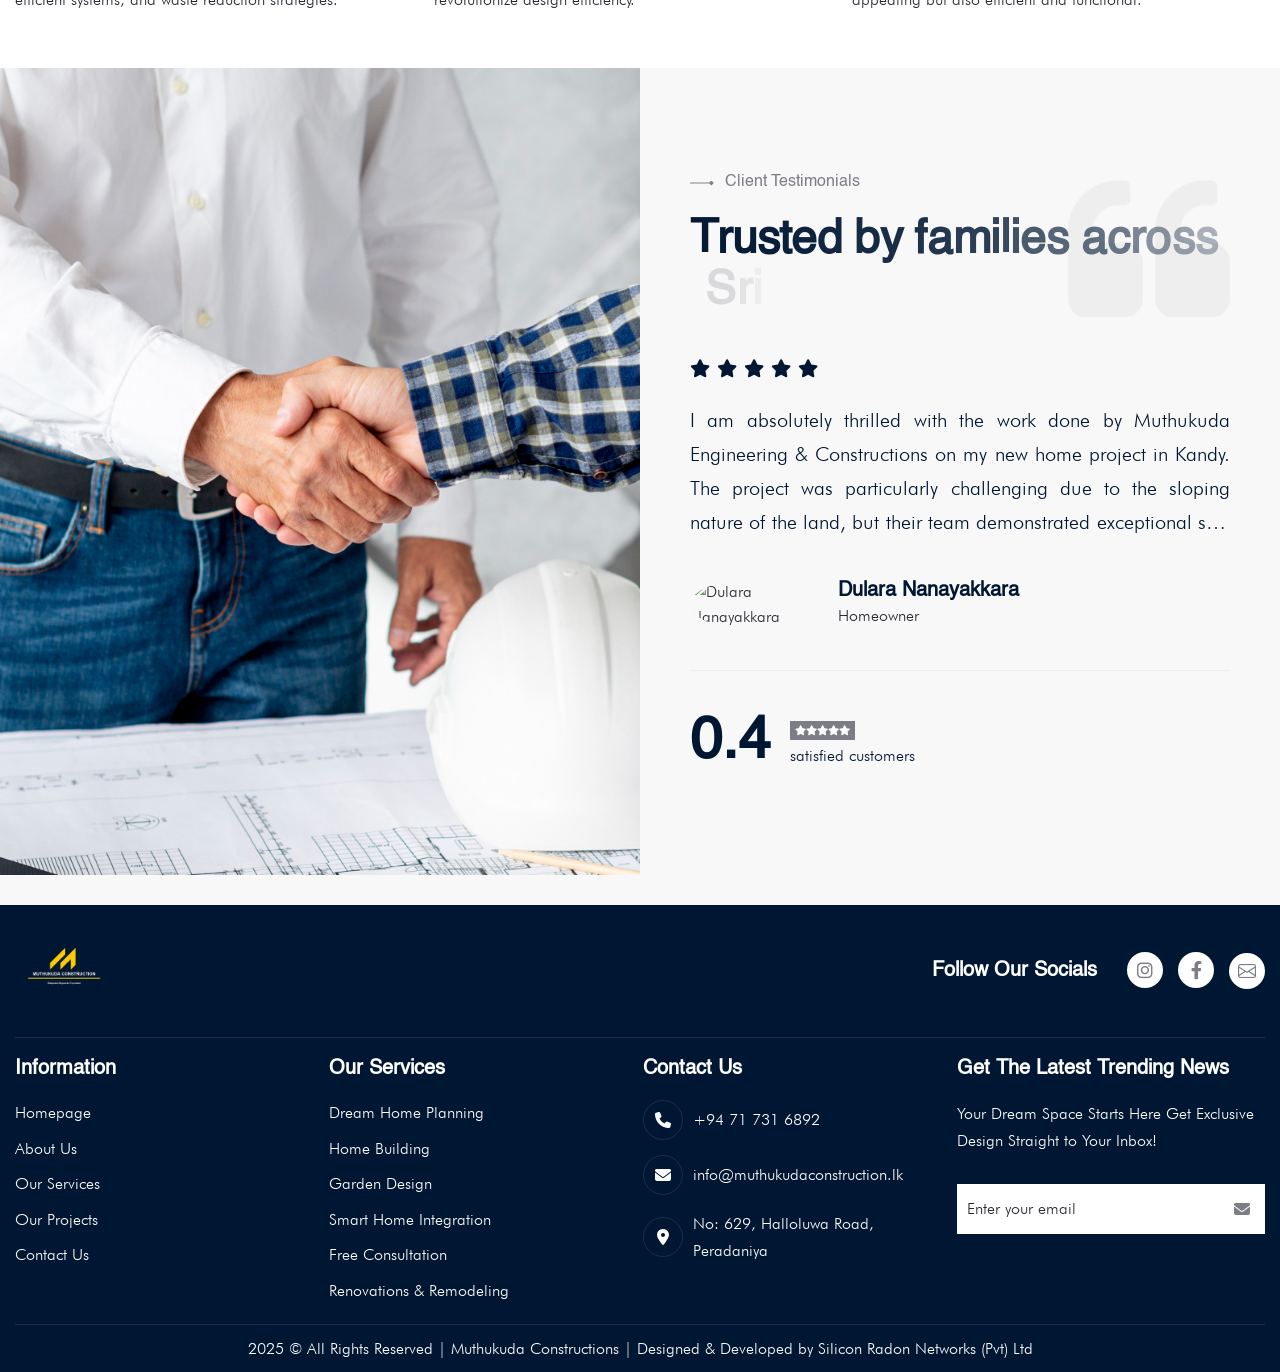
==== commit 39ceaa7a: "images updated, minor fixes" ====
--- a/index.html
+++ b/index.html
@@ -94,13 +94,13 @@
 </head>
 
 <body>
-    <!-- Header start -->
-    <div class="preloader">
+    <!-- Preloader start -->
+    <!-- <div class="preloader">
         <div class="loading-container">
             <div class="loading"></div>
             <div id="loading-icon"><img src="images/logo.png" alt=""></div>
         </div>
-    </div>
+    </div> -->
     <!-- Preloader End -->
 
     <!-- Header Start -->
@@ -269,10 +269,10 @@
                 <div class="col-lg-6">
                     <div class="about-us-images">
                         <div class="about-img-1">
-                            <figure class="image-anime reveal"><img src="images/downloads/3.jpg" alt=""></figure>
+                            <figure class="image-anime reveal"><img src="images/downloads/car_2.jpg" alt=""></figure>
                         </div>
                         <div class="about-img-2">
-                            <figure class="image-anime reveal"><img src="images/downloads/2.jpg" alt=""></figure>
+                            <figure class="image-anime reveal"><img src="images/downloads/car_1.jpg" alt=""></figure>
                             <div class="experience-counter">
                                 <h3><span class="counter">10</span>+</h3>
                                 <p>Years of experience</p>
@@ -321,7 +321,7 @@
                                 </div>
                                 <div class="about-contact-item wow fadeInUp" data-wow-delay="0.6s">
                                     <div class="icon-box">
-                                        <figure class="image-anime"><img src="images/author-1.jpg" alt=""></figure>
+                                        <figure class="image-anime"><img src="images/logo.png" alt=""></figure>
                                     </div>
                                     <div class="about-contact-content">
                                         <h3>Muthukuda Team</h3>
@@ -387,18 +387,18 @@
                     <div class="why-choose-images">
                         <div class="why-choose-img-box-1">
                             <div class="why-choose-img-1">
-                                <figure class="image-anime reveal"><img src="images/downloads/3.jpg" alt=""></figure>
+                                <figure class="image-anime reveal"><img src="images/downloads/car_3.jpg" alt=""></figure>
                             </div>
                             <div class="why-choose-img-2">
-                                <figure class="image-anime reveal"><img src="images/downloads/4.jpg" alt=""></figure>
+                                <figure class="image-anime reveal"><img src="images/downloads/car_4.jpg" alt=""></figure>
                             </div>
                         </div>
                         <div class="why-choose-img-box-2">
                             <div class="why-choose-img-3">
-                                <figure class="image-anime reveal"><img src="images/downloads/5.jpg" alt=""></figure>
+                                <figure class="image-anime reveal"><img src="images/downloads/1.png" alt=""></figure>
                             </div>
                             <div class="why-choose-img-4">
-                                <figure class="image-anime reveal"><img src="images/downloads/6.jpg" alt=""></figure>
+                                <figure class="image-anime reveal"><img src="images/downloads/2.png" alt=""></figure>
                             </div>
                         </div>
                     </div>
@@ -427,10 +427,10 @@
                 </div>
             </div>
             <div class="row">
-                <div class="col-lg-4 col-md-6">
+                <div class="col-lg-3 col-md-6">
                     <div class="service-item wow fadeInUp">
                         <div class="service-image"><a href="#" data-cursor-text="View">
-                                <figure class="image-anime"><img src="images/downloads/5.jpg" alt=""></figure>
+                                <figure class="image-anime"><img src="images/services/card_1.png" alt=""></figure>
                             </a></div>
                         <div class="service-btn"><a href="#"><img src="images/arrow-white.svg" alt=""></a></div>
                         <div class="service-content">
@@ -441,10 +441,10 @@
                         </div>
                     </div>
                 </div>
-                <div class="col-lg-4 col-md-6">
+                <div class="col-lg-3 col-md-6">
                     <div class="service-item wow fadeInUp" data-wow-delay="0.2s">
                         <div class="service-image"><a href="#" data-cursor-text="View">
-                                <figure class="image-anime"><img src="images/downloads/1.jpg" alt=""></figure>
+                                <figure class="image-anime"><img src="images/services/card_2.png" alt=""></figure>
                             </a></div>
                         <div class="service-btn"><a href="#"><img src="images/arrow-white.svg" alt=""></a></div>
                         <div class="service-content">
@@ -456,23 +456,10 @@
                         </div>
                     </div>
                 </div>
-                <div class="col-lg-4 col-md-6">
-                    <div class="service-item wow fadeInUp" data-wow-delay="0.4s">
-                        <div class="service-image"><a href="#" data-cursor-text="View">
-                                <figure class="image-anime"><img src="images/downloads/7.jpg" alt=""></figure>
-                            </a></div>
-                        <div class="service-btn"><a href="#"><img src="images/arrow-white.svg" alt=""></a></div>
-                        <div class="service-content">
-                            <h3><a href="#">Architectural Designing</a></h3>
-                            <p>Creating detailed architectural plans that combine aesthetics with functionality. Our
-                                experienced architects work closely with you to design every aspect of your project.</p>
-                        </div>
-                    </div>
-                </div>
-                <div class="col-lg-4 col-md-6">
+                <div class="col-lg-3 col-md-6">
                     <div class="service-item wow fadeInUp" data-wow-delay="0.6s">
                         <div class="service-image"><a href="#" data-cursor-text="View">
-                                <figure class="image-anime"><img src="images/downloads/6.jpg" alt=""></figure>
+                                <figure class="image-anime"><img src="images/services/card_3.png" alt=""></figure>
                             </a></div>
                         <div class="service-btn"><a href="#"><img src="images/arrow-white.svg" alt=""></a></div>
                         <div class="service-content">
@@ -482,23 +469,10 @@
                         </div>
                     </div>
                 </div>
-                <div class="col-lg-4 col-md-6">
-                    <div class="service-item wow fadeInUp" data-wow-delay="0.8s">
-                        <div class="service-image"><a href="#" data-cursor-text="View">
-                                <figure class="image-anime"><img src="images/downloads/3.jpg" alt=""></figure>
-                            </a></div>
-                        <div class="service-btn"><a href="#"><img src="images/arrow-white.svg" alt=""></a></div>
-                        <div class="service-content">
-                            <h3><a href="#">Project Management</a></h3>
-                            <p>Comprehensive project management ensuring your construction is completed on time, within
-                                budget, and to the highest standards of quality.</p>
-                        </div>
-                    </div>
-                </div>
-                <div class="col-lg-4 col-md-6">
+                <div class="col-lg-3 col-md-6">
                     <div class="service-item wow fadeInUp" data-wow-delay="1.0s">
                         <div class="service-image"><a href="#" data-cursor-text="View">
-                                <figure class="image-anime"><img src="images/downloads/2.jpg" alt=""></figure>
+                                <figure class="image-anime"><img src="images/services/card_4.png" alt=""></figure>
                             </a></div>
                         <div class="service-btn"><a href="#"><img src="images/arrow-white.svg" alt=""></a></div>
                         <div class="service-content">
@@ -515,6 +489,7 @@
     <!-- Our Services Section End -->
 
     <!--suppliers-->
+    <!-- 
     <div class="our-suppliers">
         <div class="container">
             <div class="row section-row align-items-center">
@@ -562,7 +537,8 @@
                 <div class="col-2"><img src="images/suppliers/25.jpg" alt=""></div>
             </div>
         </div>
-    </div>
+    </div> 
+    -->
 
     <!-- How We Work Start -->
     <div class="how-we-work">
--- a/css/custom.css
+++ b/css/custom.css
@@ -1365,9 +1365,9 @@
 
 .service-content{
 	position: absolute;
-	bottom: 40px;
-	left: 40px;
-	right: 40px;
+	bottom: 20px;
+	left: 20px;
+	right: 20px;
 	z-index: 1;
 }
 
@@ -1854,6 +1854,11 @@
 	font-size: 20px;
 	color: var(--primary-color);
 	margin: 0;
+	display: -webkit-box;
+	-webkit-box-orient: vertical;
+	-webkit-line-clamp: 4;
+	overflow: hidden;
+	text-align: justify;
 }
 
 .testimonial-body{
